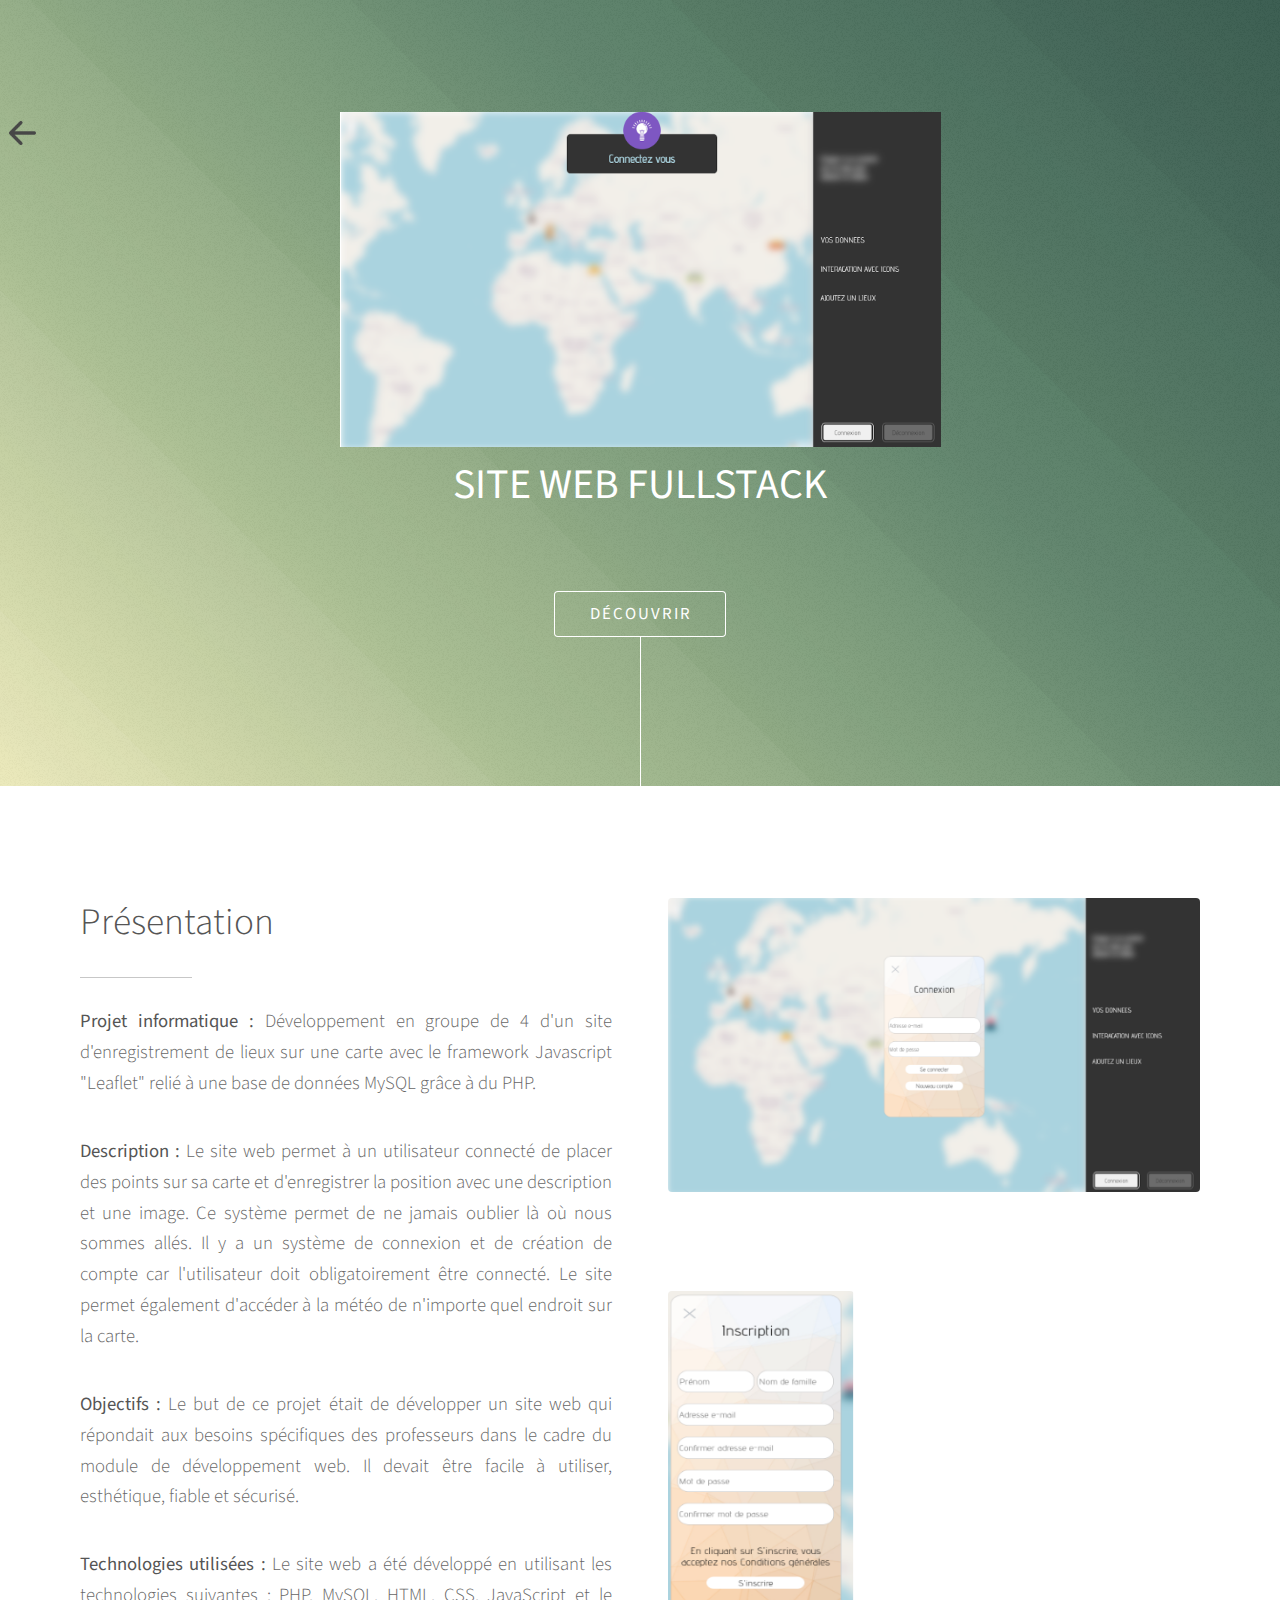
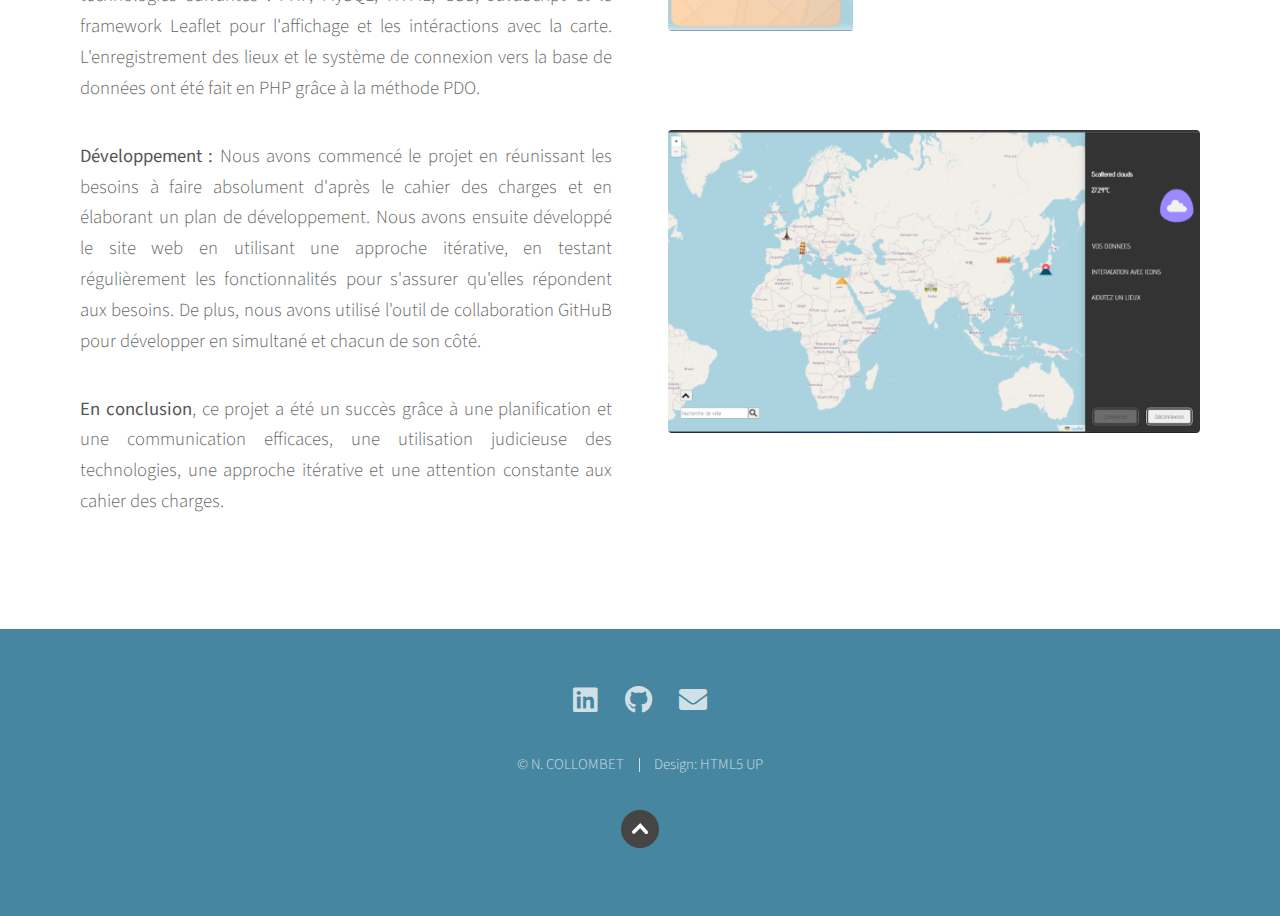
==== projet1.html @ 0567d228 "Add files via upload" ====
<!DOCTYPE HTML>
<html>
	<head>
		<title>SITE WEB FULLSTACK</title>
		<meta charset="utf-8" />
		<meta name="viewport" content="width=device-width, initial-scale=1, user-scalable=no" />
		<link rel="stylesheet" href="assets/css/main.css" />
		<noscript><link rel="stylesheet" href="assets/css/noscript.css" /></noscript>
		<link rel="shortcut icon" href="/images/pp.png" type="image/x-icon">
	</head>
	<body class="is-preload">

		<!-- Header -->
			<section id="header">
				<div class="inner">
                    <span id="retour"><a href="index.html#three"><img src="/images/arrow.png" id ="retourimg"></a></span>
					<img src="/images/projet1.png" class="" alt="">
					<h1><strong>SITE WEB FULLSTACK</strong><br /></h1>
					<br />
					<ul class="actions special">
						<li><a href="#one" class="button scrolly">Découvrir</a></li>
					</ul>	
				</div>
			</section>



                <section id="one" class="main style1">
                    <div class="container">
                        <div class="row gtr-150">
                            <div class="col-6 col-12-medium">
                                <header class="major">
                                    <h2>Présentation</h2>
                                </header>
                                <p style="text-align: justify;"><b>Projet informatique :</b> Développement en groupe de 4 d'un site d'enregistrement de lieux sur une carte avec le framework Javascript "Leaflet" relié à une base de données MySQL grâce à du PHP.</p>
                                <p style="text-align: justify;"><b>Description :</b> Le site web permet à un utilisateur connecté de placer des points sur sa carte et d'enregistrer la position avec une description et une image. Ce système permet de ne jamais oublier là où nous sommes allés. Il y a un système de connexion et de création de compte car l'utilisateur doit obligatoirement être connecté. Le site permet également d'accéder à la météo de n'importe quel endroit sur la carte.</p>
                                <p style="text-align: justify;"><b>Objectifs :</b> Le but de ce projet était de développer un site web qui répondait aux besoins spécifiques des professeurs dans le cadre du module de développement web. Il devait être facile à utiliser, esthétique, fiable et sécurisé.</p>
                                <p style="text-align: justify;"><b>Technologies utilisées :</b> Le site web a été développé en utilisant les technologies suivantes : PHP, MySQL, HTML, CSS, JavaScript et le framework Leaflet pour l'affichage et les intéractions avec la carte. L'enregistrement des lieux et le système de connexion vers la base de données ont été fait en PHP grâce à la méthode PDO.</p>
                                <p style="text-align: justify;"><b>Développement :</b> Nous avons commencé le projet en réunissant les besoins à faire absolument d'après le cahier des charges et en élaborant un plan de développement. Nous avons ensuite développé le site web en utilisant une approche itérative, en testant régulièrement les fonctionnalités pour s'assurer qu'elles répondent aux besoins. De plus, nous avons utilisé l'outil de collaboration GitHuB pour développer en simultané et chacun de son côté.</p>
                                <p style="text-align: justify;"><b>En conclusion</b>, ce projet a été un succès grâce à une planification et une communication efficaces, une utilisation judicieuse des technologies, une approche itérative et une attention constante aux cahier des charges.</p>
                            </div>
                            <div class="col-6 col-12-medium imp-medium">
                                <span class="image fit"><img src="images/projet1_connexion.png" alt=""/></span><br><br>
                                <span class="image fit"><img src="images/projet1_insci.png" style="width: 35%; height: 35%;" alt=""/></span><br><br>
                                <span class="image fit"><img src="images/projet1_map.png" alt=""/></span>
                            </div>
                        </div>
                    </div>
                </section>




		<!-- Footer -->
        <section id="footer">
            <ul class="icons">
                <li><a href="https://www.linkedin.com/in/nathan-collombet-932557251/" target="_blank" class="icon brands alt fa-linkedin"><span class="label">LinkedIn</span></a></li>
                <li><a href="https://github.com/nate11010" target="_blank" class="icon brands alt fa-github"><span class="label">GitHub</span></a></li>
                <li><a href="mailto:nathan.collombet1@etu.u-paris.fr" target="_blank" class="icon solid alt fa-envelope"><span class="label">Email</span></a></li>
            </ul>
            <ul class="copyright">
                <li>&copy; N. COLLOMBET</li><li>Design: <a href="http://html5up.net">HTML5 UP</a></li>
            </ul>
            <ul class="copyright">
                <li><a href="#top"><img src="images/to_top.png"/></a></li>
            </ul>
        </section>

    <!-- Scripts -->
        <script src="assets/js/jquery.min.js"></script>
        <script src="assets/js/jquery.scrolly.min.js"></script>
        <script src="assets/js/browser.min.js"></script>
        <script src="assets/js/breakpoints.min.js"></script>
        <script src="assets/js/util.js"></script>
        <script src="assets/js/main.js"></script>

</body>
</html>
---- assets/css/main.css ----
@import url("fontawesome-all.min.css");
@import url("https://fonts.googleapis.com/css?family=Source+Sans+Pro:300,300italic,400,400italic");

/*
	Photon by HTML5 UP
	html5up.net | @ajlkn
	Free for personal and commercial use under the CCA 3.0 license (html5up.net/license)
*/

/* Works on Firefox */
* {
	scrollbar-width:thin;
	scrollbar-color: rgb(56, 56, 66) rgb(161, 161, 161);
  }
  
  /* Works on Chrome, Edge, and Safari */
  *::-webkit-scrollbar {
	width: 10px;
  }
  
  *::-webkit-scrollbar-track {
	background: rgb(161, 161, 161);
  }
  
  *::-webkit-scrollbar-thumb {
	background-color: rgb(92, 92, 100);
	border-radius: 20px;
	border: 3px solid rgb(161, 161, 161);
  }

	.pp:hover{
		-ms-transform: scale(1.1); /* IE 9 */
		-webkit-transform: scale(1.1); /* Safari 3-8 */
		transform: scale(1.1);
		transition: transform 0.3s;
		}

	.projet:hover{
		-ms-transform: scale(1.1); /* IE 9 */
		-webkit-transform: scale(1.1); /* Safari 3-8 */
		transform: scale(1.1);
		transition: transform .3s;
	}

	#retour {
		position: absolute;
		top: 0.5em;
		left: 0.5em;
	  }
	  
	  #retourimg {
		float: left;
		width: 4%;
	  }

html, body, div, span, applet, object,
iframe, h1, h2, h3, h4, h5, h6, p, blockquote,
pre, a, abbr, acronym, address, big, cite,
code, del, dfn, em, img, ins, kbd, q, s, samp,
small, strike, strong, sub, sup, tt, var, b,
u, i, center, dl, dt, dd, ol, ul, li, fieldset,
form, label, legend, table, caption, tbody,
tfoot, thead, tr, th, td, article, aside,
canvas, details, embed, figure, figcaption,
footer, header, hgroup, menu, nav, output, ruby,
section, summary, time, mark, audio, video {
	margin: 0;
	padding: 0;
	border: 0;
	font-size: 100%;
	font: inherit;
	vertical-align: baseline;}

article, aside, details, figcaption, figure,
footer, header, hgroup, menu, nav, section {
	display: block;}

body {
	line-height: 1;
}

ol, ul {
	list-style: none;
}

blockquote, q {
	quotes: none;
}

	blockquote:before, blockquote:after, q:before, q:after {
		content: '';
		content: none;
	}

table {
	border-collapse: collapse;
	border-spacing: 0;
}

body {
	-webkit-text-size-adjust: none;
}

mark {
	background-color: transparent;
	color: inherit;
}

input::-moz-focus-inner {
	border: 0;
	padding: 0;
}

input, select, textarea {
	-moz-appearance: none;
	-webkit-appearance: none;
	-ms-appearance: none;
	appearance: none;
}

/* Basic */

	html {
		box-sizing: border-box;
	}

	*, *:before, *:after {
		box-sizing: inherit;
	}

	body {
		background: #fff;
	}

		body.is-preload *, body.is-preload *:before, body.is-preload *:after {
			-moz-animation: none !important;
			-webkit-animation: none !important;
			-ms-animation: none !important;
			animation: none !important;
			-moz-transition: none !important;
			-webkit-transition: none !important;
			-ms-transition: none !important;
			transition: none !important;
		}

	body, input, select, textarea {
		color: #666;
		font-family: "Source Sans Pro", Helvetica, sans-serif;
		font-size: 16pt;
		font-weight: 300;
		line-height: 1.65em;
	}

	a {
		-moz-transition: color 0.2s ease-in-out, border-color 0.2s ease-in-out;
		-webkit-transition: color 0.2s ease-in-out, border-color 0.2s ease-in-out;
		-ms-transition: color 0.2s ease-in-out, border-color 0.2s ease-in-out;
		transition: color 0.2s ease-in-out, border-color 0.2s ease-in-out;
		color: inherit;
		text-decoration: none;
	}

		a:hover {
			border-bottom-color: transparent !important;
			color: #d9d7a7;
		}

	strong, b {
		color: #555;
		font-weight: 400;
	}

	em, i {
		font-style: italic;
	}

	p {
		margin: 0 0 2em 0;
	}

	h1, h2, h3, h4, h5, h6 {
		color: #555;
		line-height: 1em;
		margin: 0 0 1em 0;
	}

		h1 a, h2 a, h3 a, h4 a, h5 a, h6 a {
			color: inherit;
			text-decoration: none;
		}

	h1 {
		font-size: 2.25em;
		line-height: 1.35em;
	}

	h2 {
		font-size: 2em;
		line-height: 1.35em;
	}

	h3 {
		font-size: 1.35em;
		line-height: 1.5em;
	}

	h4 {
		font-size: 1.25em;
		line-height: 1.5em;
	}

	h5 {
		font-size: 0.9em;
		line-height: 1.5em;
	}

	h6 {
		font-size: 0.7em;
		line-height: 1.5em;
	}

	sub {
		font-size: 0.8em;
		position: relative;
		top: 0.5em;
	}

	sup {
		font-size: 0.8em;
		position: relative;
		top: -0.5em;
	}

	hr {
		border: 0;
		border-bottom: solid 1px rgba(144, 144, 144, 0.5);
		margin: 2em 0;
	}

		hr.major {
			margin: 3em 0;
		}

	blockquote {
		border-left: solid 4px rgba(144, 144, 144, 0.5);
		font-style: italic;
		margin: 0 0 2em 0;
		padding: 0.5em 0 0.5em 2em;
	}

	code {
		background: rgba(144, 144, 144, 0.075);
		border-radius: 4px;
		border: solid 1px rgba(144, 144, 144, 0.5);
		font-family: "Courier New", monospace;
		font-size: 0.9em;
		margin: 0 0.25em;
		padding: 0.25em 0.65em;
	}

	pre {
		-webkit-overflow-scrolling: touch;
		font-family: "Courier New", monospace;
		font-size: 0.9em;
		margin: 0 0 2em 0;
	}

		pre code {
			display: block;
			line-height: 1.75em;
			padding: 1em 1.5em;
			overflow-x: auto;
		}

	.align-left {
		text-align: left;
	}

	.align-center {
		text-align: center;
	}

	.align-right {
		text-align: right;
	}

/* Container */

	.container {
		margin: 0 auto;
		max-width: calc(100% - 4em);
		width: 60em;
	}

		.container.xsmall {
			width: 15em;
		}

		.container.small {
			width: 30em;
		}

		.container.medium {
			width: 45em;
		}

		.container.large {
			width: 75em;
		}

		.container.xlarge {
			width: 90em;
		}

		.container.max {
			width: 100%;
		}

		@media screen and (max-width: 980px) {

			.container {
				max-width: 100% !important;
				width: 100% !important;
			}

		}

		@media screen and (max-width: 480px) {

			.container {
				max-width: calc(100% - 3em);
			}

		}

/* Row */

	.row {
		display: flex;
		flex-wrap: wrap;
		box-sizing: border-box;
		align-items: stretch;
	}

		.row > * {
			box-sizing: border-box;
		}

		.row.gtr-uniform > * > :last-child {
			margin-bottom: 0;
		}

		.row.aln-left {
			justify-content: flex-start;
		}

		.row.aln-center {
			justify-content: center;
		}

		.row.aln-right {
			justify-content: flex-end;
		}

		.row.aln-top {
			align-items: flex-start;
		}

		.row.aln-middle {
			align-items: center;
		}

		.row.aln-bottom {
			align-items: flex-end;
		}

		.row > .imp {
			order: -1;
		}

		.row > .col-1 {
			width: 8.33333%;
		}

		.row > .off-1 {
			margin-left: 8.33333%;
		}

		.row > .col-2 {
			width: 16.66667%;
		}

		.row > .off-2 {
			margin-left: 16.66667%;
		}

		.row > .col-3 {
			width: 25%;
		}

		.row > .off-3 {
			margin-left: 25%;
		}

		.row > .col-4 {
			width: 33.33333%;
		}

		.row > .off-4 {
			margin-left: 33.33333%;
		}

		.row > .col-5 {
			width: 41.66667%;
		}

		.row > .off-5 {
			margin-left: 41.66667%;
		}

		.row > .col-6 {
			width: 50%;
		}

		.row > .off-6 {
			margin-left: 50%;
		}

		.row > .col-7 {
			width: 58.33333%;
		}

		.row > .off-7 {
			margin-left: 58.33333%;
		}

		.row > .col-8 {
			width: 66.66667%;
		}

		.row > .off-8 {
			margin-left: 66.66667%;
		}

		.row > .col-9 {
			width: 75%;
		}

		.row > .off-9 {
			margin-left: 75%;
		}

		.row > .col-10 {
			width: 83.33333%;
		}

		.row > .off-10 {
			margin-left: 83.33333%;
		}

		.row > .col-11 {
			width: 91.66667%;
		}

		.row > .off-11 {
			margin-left: 91.66667%;
		}

		.row > .col-12 {
			width: 100%;
		}

		.row > .off-12 {
			margin-left: 100%;
		}

		.row.gtr-0 {
			margin-top: 0;
			margin-left: 0em;
		}

			.row.gtr-0 > * {
				padding: 0 0 0 0em;
			}

			.row.gtr-0.gtr-uniform {
				margin-top: 0em;
			}

				.row.gtr-0.gtr-uniform > * {
					padding-top: 0em;
				}

		.row.gtr-25 {
			margin-top: 0;
			margin-left: -0.5em;
		}

			.row.gtr-25 > * {
				padding: 0 0 0 0.5em;
			}

			.row.gtr-25.gtr-uniform {
				margin-top: -0.5em;
			}

				.row.gtr-25.gtr-uniform > * {
					padding-top: 0.5em;
				}

		.row.gtr-50 {
			margin-top: 0;
			margin-left: -1em;
		}

			.row.gtr-50 > * {
				padding: 0 0 0 1em;
			}

			.row.gtr-50.gtr-uniform {
				margin-top: -1em;
			}

				.row.gtr-50.gtr-uniform > * {
					padding-top: 1em;
				}

		.row {
			margin-top: 0;
			margin-left: -2em;
		}

			.row > * {
				padding: 0 0 0 2em;
			}

			.row.gtr-uniform {
				margin-top: -2em;
			}

				.row.gtr-uniform > * {
					padding-top: 2em;
				}

		.row.gtr-150 {
			margin-top: 0;
			margin-left: -3em;
		}

			.row.gtr-150 > * {
				padding: 0 0 0 3em;
			}

			.row.gtr-150.gtr-uniform {
				margin-top: -3em;
			}

				.row.gtr-150.gtr-uniform > * {
					padding-top: 3em;
				}

		.row.gtr-200 {
			margin-top: 0;
			margin-left: -4em;
		}

			.row.gtr-200 > * {
				padding: 0 0 0 4em;
			}

			.row.gtr-200.gtr-uniform {
				margin-top: -4em;
			}

				.row.gtr-200.gtr-uniform > * {
					padding-top: 4em;
				}

		@media screen and (max-width: 1680px) {

			.row {
				display: flex;
				flex-wrap: wrap;
				box-sizing: border-box;
				align-items: stretch;
			}

				.row > * {
					box-sizing: border-box;
				}

				.row.gtr-uniform > * > :last-child {
					margin-bottom: 0;
				}

				.row.aln-left {
					justify-content: flex-start;
				}

				.row.aln-center {
					justify-content: center;
				}

				.row.aln-right {
					justify-content: flex-end;
				}

				.row.aln-top {
					align-items: flex-start;
				}

				.row.aln-middle {
					align-items: center;
				}

				.row.aln-bottom {
					align-items: flex-end;
				}

				.row > .imp-xlarge {
					order: -1;
				}

				.row > .col-1-xlarge {
					width: 8.33333%;
				}

				.row > .off-1-xlarge {
					margin-left: 8.33333%;
				}

				.row > .col-2-xlarge {
					width: 16.66667%;
				}

				.row > .off-2-xlarge {
					margin-left: 16.66667%;
				}

				.row > .col-3-xlarge {
					width: 25%;
				}

				.row > .off-3-xlarge {
					margin-left: 25%;
				}

				.row > .col-4-xlarge {
					width: 33.33333%;
				}

				.row > .off-4-xlarge {
					margin-left: 33.33333%;
				}

				.row > .col-5-xlarge {
					width: 41.66667%;
				}

				.row > .off-5-xlarge {
					margin-left: 41.66667%;
				}

				.row > .col-6-xlarge {
					width: 50%;
				}

				.row > .off-6-xlarge {
					margin-left: 50%;
				}

				.row > .col-7-xlarge {
					width: 58.33333%;
				}

				.row > .off-7-xlarge {
					margin-left: 58.33333%;
				}

				.row > .col-8-xlarge {
					width: 66.66667%;
				}

				.row > .off-8-xlarge {
					margin-left: 66.66667%;
				}

				.row > .col-9-xlarge {
					width: 75%;
				}

				.row > .off-9-xlarge {
					margin-left: 75%;
				}

				.row > .col-10-xlarge {
					width: 83.33333%;
				}

				.row > .off-10-xlarge {
					margin-left: 83.33333%;
				}

				.row > .col-11-xlarge {
					width: 91.66667%;
				}

				.row > .off-11-xlarge {
					margin-left: 91.66667%;
				}

				.row > .col-12-xlarge {
					width: 100%;
				}

				.row > .off-12-xlarge {
					margin-left: 100%;
				}

				.row.gtr-0 {
					margin-top: 0;
					margin-left: 0em;
				}

					.row.gtr-0 > * {
						padding: 0 0 0 0em;
					}

					.row.gtr-0.gtr-uniform {
						margin-top: 0em;
					}

						.row.gtr-0.gtr-uniform > * {
							padding-top: 0em;
						}

				.row.gtr-25 {
					margin-top: 0;
					margin-left: -0.5em;
				}

					.row.gtr-25 > * {
						padding: 0 0 0 0.5em;
					}

					.row.gtr-25.gtr-uniform {
						margin-top: -0.5em;
					}

						.row.gtr-25.gtr-uniform > * {
							padding-top: 0.5em;
						}

				.row.gtr-50 {
					margin-top: 0;
					margin-left: -1em;
				}

					.row.gtr-50 > * {
						padding: 0 0 0 1em;
					}

					.row.gtr-50.gtr-uniform {
						margin-top: -1em;
					}

						.row.gtr-50.gtr-uniform > * {
							padding-top: 1em;
						}

				.row {
					margin-top: 0;
					margin-left: -2em;
				}

					.row > * {
						padding: 0 0 0 2em;
					}

					.row.gtr-uniform {
						margin-top: -2em;
					}

						.row.gtr-uniform > * {
							padding-top: 2em;
						}

				.row.gtr-150 {
					margin-top: 0;
					margin-left: -3em;
				}

					.row.gtr-150 > * {
						padding: 0 0 0 3em;
					}

					.row.gtr-150.gtr-uniform {
						margin-top: -3em;
					}

						.row.gtr-150.gtr-uniform > * {
							padding-top: 3em;
						}

				.row.gtr-200 {
					margin-top: 0;
					margin-left: -4em;
				}

					.row.gtr-200 > * {
						padding: 0 0 0 4em;
					}

					.row.gtr-200.gtr-uniform {
						margin-top: -4em;
					}

						.row.gtr-200.gtr-uniform > * {
							padding-top: 4em;
						}

		}

		@media screen and (max-width: 1140px) {

			.row {
				display: flex;
				flex-wrap: wrap;
				box-sizing: border-box;
				align-items: stretch;
			}

				.row > * {
					box-sizing: border-box;
				}

				.row.gtr-uniform > * > :last-child {
					margin-bottom: 0;
				}

				.row.aln-left {
					justify-content: flex-start;
				}

				.row.aln-center {
					justify-content: center;
				}

				.row.aln-right {
					justify-content: flex-end;
				}

				.row.aln-top {
					align-items: flex-start;
				}

				.row.aln-middle {
					align-items: center;
				}

				.row.aln-bottom {
					align-items: flex-end;
				}

				.row > .imp-large {
					order: -1;
				}

				.row > .col-1-large {
					width: 8.33333%;
				}

				.row > .off-1-large {
					margin-left: 8.33333%;
				}

				.row > .col-2-large {
					width: 16.66667%;
				}

				.row > .off-2-large {
					margin-left: 16.66667%;
				}

				.row > .col-3-large {
					width: 25%;
				}

				.row > .off-3-large {
					margin-left: 25%;
				}

				.row > .col-4-large {
					width: 33.33333%;
				}

				.row > .off-4-large {
					margin-left: 33.33333%;
				}

				.row > .col-5-large {
					width: 41.66667%;
				}

				.row > .off-5-large {
					margin-left: 41.66667%;
				}

				.row > .col-6-large {
					width: 50%;
				}

				.row > .off-6-large {
					margin-left: 50%;
				}

				.row > .col-7-large {
					width: 58.33333%;
				}

				.row > .off-7-large {
					margin-left: 58.33333%;
				}

				.row > .col-8-large {
					width: 66.66667%;
				}

				.row > .off-8-large {
					margin-left: 66.66667%;
				}

				.row > .col-9-large {
					width: 75%;
				}

				.row > .off-9-large {
					margin-left: 75%;
				}

				.row > .col-10-large {
					width: 83.33333%;
				}

				.row > .off-10-large {
					margin-left: 83.33333%;
				}

				.row > .col-11-large {
					width: 91.66667%;
				}

				.row > .off-11-large {
					margin-left: 91.66667%;
				}

				.row > .col-12-large {
					width: 100%;
				}

				.row > .off-12-large {
					margin-left: 100%;
				}

				.row.gtr-0 {
					margin-top: 0;
					margin-left: 0em;
				}

					.row.gtr-0 > * {
						padding: 0 0 0 0em;
					}

					.row.gtr-0.gtr-uniform {
						margin-top: 0em;
					}

						.row.gtr-0.gtr-uniform > * {
							padding-top: 0em;
						}

				.row.gtr-25 {
					margin-top: 0;
					margin-left: -0.5em;
				}

					.row.gtr-25 > * {
						padding: 0 0 0 0.5em;
					}

					.row.gtr-25.gtr-uniform {
						margin-top: -0.5em;
					}

						.row.gtr-25.gtr-uniform > * {
							padding-top: 0.5em;
						}

				.row.gtr-50 {
					margin-top: 0;
					margin-left: -1em;
				}

					.row.gtr-50 > * {
						padding: 0 0 0 1em;
					}

					.row.gtr-50.gtr-uniform {
						margin-top: -1em;
					}

						.row.gtr-50.gtr-uniform > * {
							padding-top: 1em;
						}

				.row {
					margin-top: 0;
					margin-left: -2em;
				}

					.row > * {
						padding: 0 0 0 2em;
					}

					.row.gtr-uniform {
						margin-top: -2em;
					}

						.row.gtr-uniform > * {
							padding-top: 2em;
						}

				.row.gtr-150 {
					margin-top: 0;
					margin-left: -3em;
				}

					.row.gtr-150 > * {
						padding: 0 0 0 3em;
					}

					.row.gtr-150.gtr-uniform {
						margin-top: -3em;
					}

						.row.gtr-150.gtr-uniform > * {
							padding-top: 3em;
						}

				.row.gtr-200 {
					margin-top: 0;
					margin-left: -4em;
				}

					.row.gtr-200 > * {
						padding: 0 0 0 4em;
					}

					.row.gtr-200.gtr-uniform {
						margin-top: -4em;
					}

						.row.gtr-200.gtr-uniform > * {
							padding-top: 4em;
						}

		}

		@media screen and (max-width: 980px) {

			.row {
				display: flex;
				flex-wrap: wrap;
				box-sizing: border-box;
				align-items: stretch;
			}

				.row > * {
					box-sizing: border-box;
				}

				.row.gtr-uniform > * > :last-child {
					margin-bottom: 0;
				}

				.row.aln-left {
					justify-content: flex-start;
				}

				.row.aln-center {
					justify-content: center;
				}

				.row.aln-right {
					justify-content: flex-end;
				}

				.row.aln-top {
					align-items: flex-start;
				}

				.row.aln-middle {
					align-items: center;
				}

				.row.aln-bottom {
					align-items: flex-end;
				}

				.row > .imp-medium {
					order: -1;
				}

				.row > .col-1-medium {
					width: 8.33333%;
				}

				.row > .off-1-medium {
					margin-left: 8.33333%;
				}

				.row > .col-2-medium {
					width: 16.66667%;
				}

				.row > .off-2-medium {
					margin-left: 16.66667%;
				}

				.row > .col-3-medium {
					width: 25%;
				}

				.row > .off-3-medium {
					margin-left: 25%;
				}

				.row > .col-4-medium {
					width: 33.33333%;
				}

				.row > .off-4-medium {
					margin-left: 33.33333%;
				}

				.row > .col-5-medium {
					width: 41.66667%;
				}

				.row > .off-5-medium {
					margin-left: 41.66667%;
				}

				.row > .col-6-medium {
					width: 50%;
				}

				.row > .off-6-medium {
					margin-left: 50%;
				}

				.row > .col-7-medium {
					width: 58.33333%;
				}

				.row > .off-7-medium {
					margin-left: 58.33333%;
				}

				.row > .col-8-medium {
					width: 66.66667%;
				}

				.row > .off-8-medium {
					margin-left: 66.66667%;
				}

				.row > .col-9-medium {
					width: 75%;
				}

				.row > .off-9-medium {
					margin-left: 75%;
				}

				.row > .col-10-medium {
					width: 83.33333%;
				}

				.row > .off-10-medium {
					margin-left: 83.33333%;
				}

				.row > .col-11-medium {
					width: 91.66667%;
				}

				.row > .off-11-medium {
					margin-left: 91.66667%;
				}

				.row > .col-12-medium {
					width: 100%;
				}

				.row > .off-12-medium {
					margin-left: 100%;
				}

				.row.gtr-0 {
					margin-top: 0;
					margin-left: 0em;
				}

					.row.gtr-0 > * {
						padding: 0 0 0 0em;
					}

					.row.gtr-0.gtr-uniform {
						margin-top: 0em;
					}

						.row.gtr-0.gtr-uniform > * {
							padding-top: 0em;
						}

				.row.gtr-25 {
					margin-top: 0;
					margin-left: -0.5em;
				}

					.row.gtr-25 > * {
						padding: 0 0 0 0.5em;
					}

					.row.gtr-25.gtr-uniform {
						margin-top: -0.5em;
					}

						.row.gtr-25.gtr-uniform > * {
							padding-top: 0.5em;
						}

				.row.gtr-50 {
					margin-top: 0;
					margin-left: -1em;
				}

					.row.gtr-50 > * {
						padding: 0 0 0 1em;
					}

					.row.gtr-50.gtr-uniform {
						margin-top: -1em;
					}

						.row.gtr-50.gtr-uniform > * {
							padding-top: 1em;
						}

				.row {
					margin-top: 0;
					margin-left: -2em;
				}

					.row > * {
						padding: 0 0 0 2em;
					}

					.row.gtr-uniform {
						margin-top: -2em;
					}

						.row.gtr-uniform > * {
							padding-top: 2em;
						}

				.row.gtr-150 {
					margin-top: 0;
					margin-left: -3em;
				}

					.row.gtr-150 > * {
						padding: 0 0 0 3em;
					}

					.row.gtr-150.gtr-uniform {
						margin-top: -3em;
					}

						.row.gtr-150.gtr-uniform > * {
							padding-top: 3em;
						}

				.row.gtr-200 {
					margin-top: 0;
					margin-left: -4em;
				}

					.row.gtr-200 > * {
						padding: 0 0 0 4em;
					}

					.row.gtr-200.gtr-uniform {
						margin-top: -4em;
					}

						.row.gtr-200.gtr-uniform > * {
							padding-top: 4em;
						}

		}

		@media screen and (max-width: 736px) {

			.row {
				display: flex;
				flex-wrap: wrap;
				box-sizing: border-box;
				align-items: stretch;
			}

				.row > * {
					box-sizing: border-box;
				}

				.row.gtr-uniform > * > :last-child {
					margin-bottom: 0;
				}

				.row.aln-left {
					justify-content: flex-start;
				}

				.row.aln-center {
					justify-content: center;
				}

				.row.aln-right {
					justify-content: flex-end;
				}

				.row.aln-top {
					align-items: flex-start;
				}

				.row.aln-middle {
					align-items: center;
				}

				.row.aln-bottom {
					align-items: flex-end;
				}

				.row > .imp-small {
					order: -1;
				}

				.row > .col-1-small {
					width: 8.33333%;
				}

				.row > .off-1-small {
					margin-left: 8.33333%;
				}

				.row > .col-2-small {
					width: 16.66667%;
				}

				.row > .off-2-small {
					margin-left: 16.66667%;
				}

				.row > .col-3-small {
					width: 25%;
				}

				.row > .off-3-small {
					margin-left: 25%;
				}

				.row > .col-4-small {
					width: 33.33333%;
				}

				.row > .off-4-small {
					margin-left: 33.33333%;
				}

				.row > .col-5-small {
					width: 41.66667%;
				}

				.row > .off-5-small {
					margin-left: 41.66667%;
				}

				.row > .col-6-small {
					width: 50%;
				}

				.row > .off-6-small {
					margin-left: 50%;
				}

				.row > .col-7-small {
					width: 58.33333%;
				}

				.row > .off-7-small {
					margin-left: 58.33333%;
				}

				.row > .col-8-small {
					width: 66.66667%;
				}

				.row > .off-8-small {
					margin-left: 66.66667%;
				}

				.row > .col-9-small {
					width: 75%;
				}

				.row > .off-9-small {
					margin-left: 75%;
				}

				.row > .col-10-small {
					width: 83.33333%;
				}

				.row > .off-10-small {
					margin-left: 83.33333%;
				}

				.row > .col-11-small {
					width: 91.66667%;
				}

				.row > .off-11-small {
					margin-left: 91.66667%;
				}

				.row > .col-12-small {
					width: 100%;
				}

				.row > .off-12-small {
					margin-left: 100%;
				}

				.row.gtr-0 {
					margin-top: 0;
					margin-left: 0em;
				}

					.row.gtr-0 > * {
						padding: 0 0 0 0em;
					}

					.row.gtr-0.gtr-uniform {
						margin-top: 0em;
					}

						.row.gtr-0.gtr-uniform > * {
							padding-top: 0em;
						}

				.row.gtr-25 {
					margin-top: 0;
					margin-left: -0.5em;
				}

					.row.gtr-25 > * {
						padding: 0 0 0 0.5em;
					}

					.row.gtr-25.gtr-uniform {
						margin-top: -0.5em;
					}

						.row.gtr-25.gtr-uniform > * {
							padding-top: 0.5em;
						}

				.row.gtr-50 {
					margin-top: 0;
					margin-left: -1em;
				}

					.row.gtr-50 > * {
						padding: 0 0 0 1em;
					}

					.row.gtr-50.gtr-uniform {
						margin-top: -1em;
					}

						.row.gtr-50.gtr-uniform > * {
							padding-top: 1em;
						}

				.row {
					margin-top: 0;
					margin-left: -2em;
				}

					.row > * {
						padding: 0 0 0 2em;
					}

					.row.gtr-uniform {
						margin-top: -2em;
					}

						.row.gtr-uniform > * {
							padding-top: 2em;
						}

				.row.gtr-150 {
					margin-top: 0;
					margin-left: -3em;
				}

					.row.gtr-150 > * {
						padding: 0 0 0 3em;
					}

					.row.gtr-150.gtr-uniform {
						margin-top: -3em;
					}

						.row.gtr-150.gtr-uniform > * {
							padding-top: 3em;
						}

				.row.gtr-200 {
					margin-top: 0;
					margin-left: -4em;
				}

					.row.gtr-200 > * {
						padding: 0 0 0 4em;
					}

					.row.gtr-200.gtr-uniform {
						margin-top: -4em;
					}

						.row.gtr-200.gtr-uniform > * {
							padding-top: 4em;
						}

		}

		@media screen and (max-width: 480px) {

			.row {
				display: flex;
				flex-wrap: wrap;
				box-sizing: border-box;
				align-items: stretch;
			}

				.row > * {
					box-sizing: border-box;
				}

				.row.gtr-uniform > * > :last-child {
					margin-bottom: 0;
				}

				.row.aln-left {
					justify-content: flex-start;
				}

				.row.aln-center {
					justify-content: center;
				}

				.row.aln-right {
					justify-content: flex-end;
				}

				.row.aln-top {
					align-items: flex-start;
				}

				.row.aln-middle {
					align-items: center;
				}

				.row.aln-bottom {
					align-items: flex-end;
				}

				.row > .imp-xsmall {
					order: -1;
				}

				.row > .col-1-xsmall {
					width: 8.33333%;
				}

				.row > .off-1-xsmall {
					margin-left: 8.33333%;
				}

				.row > .col-2-xsmall {
					width: 16.66667%;
				}

				.row > .off-2-xsmall {
					margin-left: 16.66667%;
				}

				.row > .col-3-xsmall {
					width: 25%;
				}

				.row > .off-3-xsmall {
					margin-left: 25%;
				}

				.row > .col-4-xsmall {
					width: 33.33333%;
				}

				.row > .off-4-xsmall {
					margin-left: 33.33333%;
				}

				.row > .col-5-xsmall {
					width: 41.66667%;
				}

				.row > .off-5-xsmall {
					margin-left: 41.66667%;
				}

				.row > .col-6-xsmall {
					width: 50%;
				}

				.row > .off-6-xsmall {
					margin-left: 50%;
				}

				.row > .col-7-xsmall {
					width: 58.33333%;
				}

				.row > .off-7-xsmall {
					margin-left: 58.33333%;
				}

				.row > .col-8-xsmall {
					width: 66.66667%;
				}

				.row > .off-8-xsmall {
					margin-left: 66.66667%;
				}

				.row > .col-9-xsmall {
					width: 75%;
				}

				.row > .off-9-xsmall {
					margin-left: 75%;
				}

				.row > .col-10-xsmall {
					width: 83.33333%;
				}

				.row > .off-10-xsmall {
					margin-left: 83.33333%;
				}

				.row > .col-11-xsmall {
					width: 91.66667%;
				}

				.row > .off-11-xsmall {
					margin-left: 91.66667%;
				}

				.row > .col-12-xsmall {
					width: 100%;
				}

				.row > .off-12-xsmall {
					margin-left: 100%;
				}

				.row.gtr-0 {
					margin-top: 0;
					margin-left: 0em;
				}

					.row.gtr-0 > * {
						padding: 0 0 0 0em;
					}

					.row.gtr-0.gtr-uniform {
						margin-top: 0em;
					}

						.row.gtr-0.gtr-uniform > * {
							padding-top: 0em;
						}

				.row.gtr-25 {
					margin-top: 0;
					margin-left: -0.5em;
				}

					.row.gtr-25 > * {
						padding: 0 0 0 0.5em;
					}

					.row.gtr-25.gtr-uniform {
						margin-top: -0.5em;
					}

						.row.gtr-25.gtr-uniform > * {
							padding-top: 0.5em;
						}

				.row.gtr-50 {
					margin-top: 0;
					margin-left: -1em;
				}

					.row.gtr-50 > * {
						padding: 0 0 0 1em;
					}

					.row.gtr-50.gtr-uniform {
						margin-top: -1em;
					}

						.row.gtr-50.gtr-uniform > * {
							padding-top: 1em;
						}

				.row {
					margin-top: 0;
					margin-left: -2em;
				}

					.row > * {
						padding: 0 0 0 2em;
					}

					.row.gtr-uniform {
						margin-top: -2em;
					}

						.row.gtr-uniform > * {
							padding-top: 2em;
						}

				.row.gtr-150 {
					margin-top: 0;
					margin-left: -3em;
				}

					.row.gtr-150 > * {
						padding: 0 0 0 3em;
					}

					.row.gtr-150.gtr-uniform {
						margin-top: -3em;
					}

						.row.gtr-150.gtr-uniform > * {
							padding-top: 3em;
						}

				.row.gtr-200 {
					margin-top: 0;
					margin-left: -4em;
				}

					.row.gtr-200 > * {
						padding: 0 0 0 4em;
					}

					.row.gtr-200.gtr-uniform {
						margin-top: -4em;
					}

						.row.gtr-200.gtr-uniform > * {
							padding-top: 4em;
						}

		}

		@media screen and (max-width: 320px) {

			.row {
				display: flex;
				flex-wrap: wrap;
				box-sizing: border-box;
				align-items: stretch;
			}

				.row > * {
					box-sizing: border-box;
				}

				.row.gtr-uniform > * > :last-child {
					margin-bottom: 0;
				}

				.row.aln-left {
					justify-content: flex-start;
				}

				.row.aln-center {
					justify-content: center;
				}

				.row.aln-right {
					justify-content: flex-end;
				}

				.row.aln-top {
					align-items: flex-start;
				}

				.row.aln-middle {
					align-items: center;
				}

				.row.aln-bottom {
					align-items: flex-end;
				}

				.row > .imp-xxsmall {
					order: -1;
				}

				.row > .col-1-xxsmall {
					width: 8.33333%;
				}

				.row > .off-1-xxsmall {
					margin-left: 8.33333%;
				}

				.row > .col-2-xxsmall {
					width: 16.66667%;
				}

				.row > .off-2-xxsmall {
					margin-left: 16.66667%;
				}

				.row > .col-3-xxsmall {
					width: 25%;
				}

				.row > .off-3-xxsmall {
					margin-left: 25%;
				}

				.row > .col-4-xxsmall {
					width: 33.33333%;
				}

				.row > .off-4-xxsmall {
					margin-left: 33.33333%;
				}

				.row > .col-5-xxsmall {
					width: 41.66667%;
				}

				.row > .off-5-xxsmall {
					margin-left: 41.66667%;
				}

				.row > .col-6-xxsmall {
					width: 50%;
				}

				.row > .off-6-xxsmall {
					margin-left: 50%;
				}

				.row > .col-7-xxsmall {
					width: 58.33333%;
				}

				.row > .off-7-xxsmall {
					margin-left: 58.33333%;
				}

				.row > .col-8-xxsmall {
					width: 66.66667%;
				}

				.row > .off-8-xxsmall {
					margin-left: 66.66667%;
				}

				.row > .col-9-xxsmall {
					width: 75%;
				}

				.row > .off-9-xxsmall {
					margin-left: 75%;
				}

				.row > .col-10-xxsmall {
					width: 83.33333%;
				}

				.row > .off-10-xxsmall {
					margin-left: 83.33333%;
				}

				.row > .col-11-xxsmall {
					width: 91.66667%;
				}

				.row > .off-11-xxsmall {
					margin-left: 91.66667%;
				}

				.row > .col-12-xxsmall {
					width: 100%;
				}

				.row > .off-12-xxsmall {
					margin-left: 100%;
				}

				.row.gtr-0 {
					margin-top: 0;
					margin-left: 0em;
				}

					.row.gtr-0 > * {
						padding: 0 0 0 0em;
					}

					.row.gtr-0.gtr-uniform {
						margin-top: 0em;
					}

						.row.gtr-0.gtr-uniform > * {
							padding-top: 0em;
						}

				.row.gtr-25 {
					margin-top: 0;
					margin-left: -0.5em;
				}

					.row.gtr-25 > * {
						padding: 0 0 0 0.5em;
					}

					.row.gtr-25.gtr-uniform {
						margin-top: -0.5em;
					}

						.row.gtr-25.gtr-uniform > * {
							padding-top: 0.5em;
						}

				.row.gtr-50 {
					margin-top: 0;
					margin-left: -1em;
				}

					.row.gtr-50 > * {
						padding: 0 0 0 1em;
					}

					.row.gtr-50.gtr-uniform {
						margin-top: -1em;
					}

						.row.gtr-50.gtr-uniform > * {
							padding-top: 1em;
						}

				.row {
					margin-top: 0;
					margin-left: -2em;
				}

					.row > * {
						padding: 0 0 0 2em;
					}

					.row.gtr-uniform {
						margin-top: -2em;
					}

						.row.gtr-uniform > * {
							padding-top: 2em;
						}

				.row.gtr-150 {
					margin-top: 0;
					margin-left: -3em;
				}

					.row.gtr-150 > * {
						padding: 0 0 0 3em;
					}

					.row.gtr-150.gtr-uniform {
						margin-top: -3em;
					}

						.row.gtr-150.gtr-uniform > * {
							padding-top: 3em;
						}

				.row.gtr-200 {
					margin-top: 0;
					margin-left: -4em;
				}

					.row.gtr-200 > * {
						padding: 0 0 0 4em;
					}

					.row.gtr-200.gtr-uniform {
						margin-top: -4em;
					}

						.row.gtr-200.gtr-uniform > * {
							padding-top: 4em;
						}

		}

/* Section/Article */

	section.special, article.special {
		text-align: center;
	}

	header p {
		color: #999;
		margin: 0 0 1.5em 0;
		position: relative;
	}

	header h2 + p {
		font-size: 1.25em;
		line-height: 1.5em;
		margin-top: -1em;
	}

	header h3 + p {
		font-size: 1.1em;
		line-height: 1.5em;
		margin-top: -0.8em;
	}

	header h4 + p,
	header h5 + p,
	header h6 + p {
		font-size: 0.9em;
		line-height: 1.5em;
		margin-top: -0.6em;
	}

	header.major {
		margin: 0 0 1em 0;
	}

		header.major:after {
			background: rgba(144, 144, 144, 0.5);
			content: '';
			display: inline-block;
			height: 1px;
			margin-top: 1.5em;
			width: 6em;
		}

		header.major h2, header.major h3, header.major h4, header.major h5, header.major h6 {
			margin: 0;
		}

		header.major p {
			margin: 0.7em 0 0 0;
		}

	header.special {
		text-align: center;
	}

/* Form */

	form {
		margin: 0 0 2em 0;
	}

	label {
		color: #555;
		display: block;
		font-size: 0.9em;
		font-weight: 400;
		margin: 0 0 1em 0;
	}

	input[type="text"],
	input[type="password"],
	input[type="email"],
	select,
	textarea {
		-moz-appearance: none;
		-webkit-appearance: none;
		-ms-appearance: none;
		appearance: none;
		background: rgba(144, 144, 144, 0.075);
		border-radius: 4px;
		border: none;
		border: solid 1px rgba(144, 144, 144, 0.5);
		color: inherit;
		display: block;
		outline: 0;
		padding: 0 1em;
		text-decoration: none;
		width: 100%;
	}

		input[type="text"]:invalid,
		input[type="password"]:invalid,
		input[type="email"]:invalid,
		select:invalid,
		textarea:invalid {
			box-shadow: none;
		}

		input[type="text"]:focus,
		input[type="password"]:focus,
		input[type="email"]:focus,
		select:focus,
		textarea:focus {
			border-color: #6bd4c8;
		}

	select {
		background-image: url("data:image/svg+xml;charset=utf8,%3Csvg xmlns='http://www.w3.org/2000/svg' width='40' height='40' preserveAspectRatio='none' viewBox='0 0 40 40'%3E%3Cpath d='M9.4,12.3l10.4,10.4l10.4-10.4c0.2-0.2,0.5-0.4,0.9-0.4c0.3,0,0.6,0.1,0.9,0.4l3.3,3.3c0.2,0.2,0.4,0.5,0.4,0.9 c0,0.4-0.1,0.6-0.4,0.9L20.7,31.9c-0.2,0.2-0.5,0.4-0.9,0.4c-0.3,0-0.6-0.1-0.9-0.4L4.3,17.3c-0.2-0.2-0.4-0.5-0.4-0.9 c0-0.4,0.1-0.6,0.4-0.9l3.3-3.3c0.2-0.2,0.5-0.4,0.9-0.4S9.1,12.1,9.4,12.3z' fill='rgba(144, 144, 144, 0.5)' /%3E%3C/svg%3E");
		background-size: 1.25rem;
		background-repeat: no-repeat;
		background-position: calc(100% - 1rem) center;
		height: 2.75em;
		padding-right: 2.75em;
		text-overflow: ellipsis;
	}

		select option {
			color: #555;
			background: #fff;
		}

		select:focus::-ms-value {
			background-color: transparent;
		}

		select::-ms-expand {
			display: none;
		}

	input[type="text"],
	input[type="password"],
	input[type="email"],
	select {
		height: 2.75em;
	}

	textarea {
		padding: 0.75em 1em;
	}

	input[type="checkbox"],
	input[type="radio"] {
		-moz-appearance: none;
		-webkit-appearance: none;
		-ms-appearance: none;
		appearance: none;
		display: block;
		float: left;
		margin-right: -2em;
		opacity: 0;
		width: 1em;
		z-index: -1;
	}

		input[type="checkbox"] + label,
		input[type="radio"] + label {
			text-decoration: none;
			color: #666;
			cursor: pointer;
			display: inline-block;
			font-size: 1em;
			font-weight: 300;
			padding-left: 2.4em;
			padding-right: 0.75em;
			position: relative;
		}

			input[type="checkbox"] + label:before,
			input[type="radio"] + label:before {
				-moz-osx-font-smoothing: grayscale;
				-webkit-font-smoothing: antialiased;
				display: inline-block;
				font-style: normal;
				font-variant: normal;
				text-rendering: auto;
				line-height: 1;
				text-transform: none !important;
				font-family: 'Font Awesome 5 Free';
				font-weight: 900;
			}

			input[type="checkbox"] + label:before,
			input[type="radio"] + label:before {
				background: rgba(144, 144, 144, 0.075);
				border-radius: 4px;
				border: solid 1px rgba(144, 144, 144, 0.5);
				content: '';
				display: inline-block;
				font-size: 0.8em;
				height: 2.0625em;
				left: 0;
				line-height: 2.0625em;
				position: absolute;
				text-align: center;
				top: 0;
				width: 2.0625em;
			}

		input[type="checkbox"]:checked + label:before,
		input[type="radio"]:checked + label:before {
			background: #666666;
			border-color: #666666;
			color: #ffffff;
			content: '\f00c';
		}

		input[type="checkbox"]:focus + label:before,
		input[type="radio"]:focus + label:before {
			border-color: #6bd4c8;
		}

	input[type="checkbox"] + label:before {
		border-radius: 4px;
	}

	input[type="radio"] + label:before {
		border-radius: 100%;
	}

	::-webkit-input-placeholder {
		color: #999 !important;
		opacity: 1.0;
	}

	:-moz-placeholder {
		color: #999 !important;
		opacity: 1.0;
	}

	::-moz-placeholder {
		color: #999 !important;
		opacity: 1.0;
	}

	:-ms-input-placeholder {
		color: #999 !important;
		opacity: 1.0;
	}

/* Box */

	.box {
		border-radius: 4px;
		border: solid 1px rgba(144, 144, 144, 0.5);
		margin-bottom: 2em;
		padding: 1.5em;
	}

		.box > :last-child,
		.box > :last-child > :last-child,
		.box > :last-child > :last-child > :last-child {
			margin-bottom: 0;
		}

		.box.alt {
			border: 0;
			border-radius: 0;
			padding: 0;
		}

/* Icon */

	.icon {
		text-decoration: none;
		border-bottom: none;
		position: relative;
	}

		.icon:before {
			-moz-osx-font-smoothing: grayscale;
			-webkit-font-smoothing: antialiased;
			display: inline-block;
			font-style: normal;
			font-variant: normal;
			text-rendering: auto;
			line-height: 1;
			text-transform: none !important;
			font-family: 'Font Awesome 5 Free';
			font-weight: 400;
		}

		.icon > .label {
			display: none;
		}

		.icon:before {
			line-height: inherit;
		}

		.icon.solid:before {
			font-weight: 900 !important;
		}

		.icon.brands:before {
			font-family: 'Font Awesome 5 Brands';
		}

		.icon.style1:before {
			color: #c3e895;
		}

		.icon.style2:before {
			color: #8addaa;
		}

		.icon.style3:before {
			color: #6bd4c8;
		}

		.icon.style4:before {
			color: #57aed3;
		}

		.icon.style5:before {
			color: #4a87d3;
		}

		.icon.style6:before {
			color: #6b88e6;
		}

		.icon.major {
			text-decoration: none;
			color: #555;
			cursor: default;
			display: inline-block;
			margin: 0 0 1.5em 0;
		}

			.icon.major:before {
				-moz-osx-font-smoothing: grayscale;
				-webkit-font-smoothing: antialiased;
				display: inline-block;
				font-style: normal;
				font-variant: normal;
				text-rendering: auto;
				line-height: 1;
				text-transform: none !important;
				font-family: 'Font Awesome 5 Free';
				font-weight: 400;
			}

			.icon.major:before {
				font-size: 4em;
				line-height: 1em;
			}

/* Image */

	.image {
		border-radius: 4px;
		border: 0;
		display: inline-block;
		position: relative;
	}

		.image img {
			border-radius: 4px;
			display: block;
		}

		.image.left {
			float: left;
			padding: 0 1.5em 1em 0;
			top: 0.25em;
		}

		.image.right {
			float: right;
			padding: 0 0 1em 1.5em;
			top: 0.25em;
		}

		.image.left, .image.right {
			max-width: 40%;
		}

			.image.left img, .image.right img {
				width: 100%;
			}

		.image.fit {
			display: block;
			margin: 0 0 2em 0;
			width: 100%;
		}

			.image.fit img {
				width: 100%;
			}

/* List */

	ol {
		list-style: decimal;
		margin: 0 0 2em 0;
		padding-left: 1.25em;
	}

		ol li {
			padding-left: 0.25em;
		}

	ul {
		list-style: disc;
		margin: 0 0 2em 0;
		padding-left: 1em;
	}

		ul li {
			padding-left: 0.5em;
		}

		ul.alt {
			list-style: none;
			padding-left: 0;
		}

			ul.alt li {
				border-top: solid 1px rgba(144, 144, 144, 0.5);
				padding: 0.5em 0;
			}

				ul.alt li:first-child {
					border-top: 0;
					padding-top: 0;
				}

	dl {
		margin: 0 0 2em 0;
	}

/* Actions */

	ul.actions {
		display: -moz-flex;
		display: -webkit-flex;
		display: -ms-flex;
		display: flex;
		cursor: default;
		list-style: none;
		margin-left: -1em;
		padding-left: 0;
	}

		ul.actions li {
			padding: 0 0 0 1em;
			vertical-align: middle;
		}

		ul.actions.special {
			-moz-justify-content: center;
			-webkit-justify-content: center;
			-ms-justify-content: center;
			justify-content: center;
			width: 100%;
			margin-left: 0;
		}

			ul.actions.special li:first-child {
				padding-left: 0;
			}

		ul.actions.stacked {
			-moz-flex-direction: column;
			-webkit-flex-direction: column;
			-ms-flex-direction: column;
			flex-direction: column;
			margin-left: 0;
		}

			ul.actions.stacked li {
				padding: 1.3em 0 0 0;
			}

				ul.actions.stacked li:first-child {
					padding-top: 0;
				}

		ul.actions.fit {
			width: calc(100% + 1em);
		}

			ul.actions.fit li {
				-moz-flex-grow: 1;
				-webkit-flex-grow: 1;
				-ms-flex-grow: 1;
				flex-grow: 1;
				-moz-flex-shrink: 1;
				-webkit-flex-shrink: 1;
				-ms-flex-shrink: 1;
				flex-shrink: 1;
				width: 100%;
			}

				ul.actions.fit li > * {
					width: 100%;
				}

			ul.actions.fit.stacked {
				width: 100%;
			}

		@media screen and (max-width: 480px) {

			ul.actions:not(.fixed) {
				-moz-flex-direction: column;
				-webkit-flex-direction: column;
				-ms-flex-direction: column;
				flex-direction: column;
				margin-left: 0;
				width: 100% !important;
			}

				ul.actions:not(.fixed) li {
					-moz-flex-grow: 1;
					-webkit-flex-grow: 1;
					-ms-flex-grow: 1;
					flex-grow: 1;
					-moz-flex-shrink: 1;
					-webkit-flex-shrink: 1;
					-ms-flex-shrink: 1;
					flex-shrink: 1;
					padding: 1em 0 0 0;
					text-align: center;
					width: 100%;
				}

					ul.actions:not(.fixed) li > * {
						width: 100%;
					}

					ul.actions:not(.fixed) li:first-child {
						padding-top: 0;
					}

					ul.actions:not(.fixed) li input[type="submit"],
					ul.actions:not(.fixed) li input[type="reset"],
					ul.actions:not(.fixed) li input[type="button"],
					ul.actions:not(.fixed) li button,
					ul.actions:not(.fixed) li .button {
						width: 100%;
					}

						ul.actions:not(.fixed) li input[type="submit"].icon:before,
						ul.actions:not(.fixed) li input[type="reset"].icon:before,
						ul.actions:not(.fixed) li input[type="button"].icon:before,
						ul.actions:not(.fixed) li button.icon:before,
						ul.actions:not(.fixed) li .button.icon:before {
							margin-left: -0.5em;
						}

		}

/* Icons */

	ul.icons {
		cursor: default;
		list-style: none;
		padding-left: 0;
	}

		ul.icons li {
			display: inline-block;
			padding: 0 1.25em 0 0;
		}

			ul.icons li:last-child {
				padding-right: 0;
			}

			ul.icons li .icon:before {
				font-size: 1.5em;
			}

/* Major Icons */

	ul.major-icons {
		list-style: none;
		padding-left: 0;
	}

	ul.major-icons li:hover{
			-ms-transform: scale(1.2); /* IE 9 */
			-webkit-transform: scale(1.2); /* Safari 3-8 */
			transform: scale(1.2);
			transition: 0.2s;
			}
		ul.major-icons li {
			display: inline-block;
			padding: 2.5em;
			text-align: center;
		}

			ul.major-icons li .icon {
				-moz-transform: rotate(45deg);
				-webkit-transform: rotate(45deg);
				-ms-transform: rotate(45deg);
				transform: rotate(45deg);
				border-radius: 4px;
				display: inline-block;
				height: 8em;
				line-height: 8em;
				margin: 0;
				text-align: center;
				width: 8em;
			}

				ul.major-icons li .icon:before {
					-moz-transform: rotate(-45deg);
					-webkit-transform: rotate(-45deg);
					-ms-transform: rotate(-45deg);
					transform: rotate(-45deg);
					display: inline-block;
					line-height: inherit;
				}

/* Table */

	.table-wrapper {
		-webkit-overflow-scrolling: touch;
		overflow-x: auto;
	}

	table {
		margin: 0 0 2em 0;
		width: 100%;
	}

		table tbody tr {
			border-left: 0;
			border-right: 0;
		}

			table tbody tr:nth-child(2n + 1) {
				background-color: rgba(144, 144, 144, 0.075);
			}

		table td {
			padding: 0.75em 0.75em;
		}

		table th {
			color: #555;
			font-size: 0.9em;
			font-weight: 400;
			padding: 0 0.75em 0.75em 0.75em;
			text-align: left;
		}

		table thead {
			border-bottom: solid 1px rgba(144, 144, 144, 0.5);
		}

		table tfoot {
			border-top: solid 1px rgba(144, 144, 144, 0.5);
		}

		table.alt {
			border-collapse: separate;
		}

			table.alt tbody tr td {
				border: solid 1px rgba(144, 144, 144, 0.5);
				border-left-width: 0;
				border-top-width: 0;
			}

				table.alt tbody tr td:first-child {
					border-left-width: 1px;
				}

			table.alt tbody tr:first-child td {
				border-top-width: 1px;
			}

			table.alt thead {
				border-bottom: 0;
			}

			table.alt tfoot {
				border-top: 0;
			}

/* Button */

	input[type="submit"],
	input[type="reset"],
	input[type="button"],
	button,
	.button {
		-moz-appearance: none;
		-webkit-appearance: none;
		-ms-appearance: none;
		appearance: none;
		-moz-transition: background-color 0.2s ease-in-out, color 0.2s ease-in-out;
		-webkit-transition: background-color 0.2s ease-in-out, color 0.2s ease-in-out;
		-ms-transition: background-color 0.2s ease-in-out, color 0.2s ease-in-out;
		transition: background-color 0.2s ease-in-out, color 0.2s ease-in-out;
		background-color: transparent;
		border-radius: 4px;
		border: 0;
		box-shadow: inset 0 0 0 1px rgba(144, 144, 144, 0.5);
		color: #555 !important;
		cursor: pointer;
		display: inline-block;
		font-size: 0.9em;
		font-weight: 400;
		height: 2.75em;
		letter-spacing: 0.125em;
		line-height: 2.75em;
		padding: 0 2em;
		text-align: center;
		text-decoration: none;
		text-indent: 0.125em;
		text-transform: uppercase;
		white-space: nowrap;
	}

		input[type="submit"]:hover,
		input[type="reset"]:hover,
		input[type="button"]:hover,
		button:hover,
		.button:hover {
			background-color: rgba(144, 144, 144, 0.075);
		}

		input[type="submit"]:active,
		input[type="reset"]:active,
		input[type="button"]:active,
		button:active,
		.button:active {
			background-color: rgba(144, 144, 144, 0.2);
		}

		input[type="submit"].icon:before,
		input[type="reset"].icon:before,
		input[type="button"].icon:before,
		button.icon:before,
		.button.icon:before {
			margin-right: 0.5em;
		}

		input[type="submit"].fit,
		input[type="reset"].fit,
		input[type="button"].fit,
		button.fit,
		.button.fit {
			width: 100%;
		}

		input[type="submit"].small,
		input[type="reset"].small,
		input[type="button"].small,
		button.small,
		.button.small {
			font-size: 0.7em;
		}

		input[type="submit"].large,
		input[type="reset"].large,
		input[type="button"].large,
		button.large,
		.button.large {
			font-size: 1.25em;
		}

		input[type="submit"].wide,
		input[type="reset"].wide,
		input[type="button"].wide,
		button.wide,
		.button.wide {
			min-width: 12em;
		}

		input[type="submit"].primary,
		input[type="reset"].primary,
		input[type="button"].primary,
		button.primary,
		.button.primary {
			background-color: #555;
			box-shadow: none !important;
			color: #fff !important;
		}

			input[type="submit"].primary:hover,
			input[type="reset"].primary:hover,
			input[type="button"].primary:hover,
			button.primary:hover,
			.button.primary:hover {
				background-color: #626262;
			}

			input[type="submit"].primary:active,
			input[type="reset"].primary:active,
			input[type="button"].primary:active,
			button.primary:active,
			.button.primary:active {
				background-color: #484848;
			}

		input[type="submit"].disabled, input[type="submit"]:disabled,
		input[type="reset"].disabled,
		input[type="reset"]:disabled,
		input[type="button"].disabled,
		input[type="button"]:disabled,
		button.disabled,
		button:disabled,
		.button.disabled,
		.button:disabled {
			cursor: default;
			opacity: 0.25;
		}

/* Main */

	.main {
		padding: 6em 0 4em 0 ;
	}

		.main.style1 {
			background: #fff;
		}

		.main.style2 {
			background-color: #333;
			color: rgba(255, 255, 255, 0.75);
			background-attachment: fixed,							fixed;
			background-image: url("images/overlay1.png"), url("../../images/prog2.jpg");
			background-size: auto,							cover;
		}

			.main.style2 a {
				border-bottom-color: rgba(255, 255, 255, 0.5);
			}

				.main.style2 a:hover {
					color: #ffffff;
				}

			.main.style2 h1, .main.style2 h2, .main.style2 h3, .main.style2 h4, .main.style2 h5, .main.style2 h6, .main.style2 strong, .main.style2 b {
				color: #ffffff;
			}

			.main.style2 header p {
				color: #ffffff;
			}

			.main.style2 header.major:after {
				background: #ffffff;
			}

			.main.style2 input[type="submit"],
			.main.style2 input[type="reset"],
			.main.style2 input[type="button"],
			.main.style2 button,
			.main.style2 .button {
				box-shadow: inset 0 0 0 1px #ffffff;
				color: #ffffff !important;
			}

				.main.style2 input[type="submit"]:hover,
				.main.style2 input[type="reset"]:hover,
				.main.style2 input[type="button"]:hover,
				.main.style2 button:hover,
				.main.style2 .button:hover {
					background-color: rgba(255, 255, 255, 0.125);
				}

				.main.style2 input[type="submit"]:active,
				.main.style2 input[type="reset"]:active,
				.main.style2 input[type="button"]:active,
				.main.style2 button:active,
				.main.style2 .button:active {
					background-color: rgba(255, 255, 255, 0.25);
				}

				.main.style2 input[type="submit"].primary,
				.main.style2 input[type="reset"].primary,
				.main.style2 input[type="button"].primary,
				.main.style2 button.primary,
				.main.style2 .button.primary {
					background-color: #ffffff;
					box-shadow: inset 0 0 0 1px #ffffff !important;
					color: #333 !important;
				}

					.main.style2 input[type="submit"].primary:hover,
					.main.style2 input[type="reset"].primary:hover,
					.main.style2 input[type="button"].primary:hover,
					.main.style2 button.primary:hover,
					.main.style2 .button.primary:hover {
						background-color: rgba(255, 255, 255, 0.125) !important;
						color: #ffffff !important;
					}

					.main.style2 input[type="submit"].primary:active,
					.main.style2 input[type="reset"].primary:active,
					.main.style2 input[type="button"].primary:active,
					.main.style2 button.primary:active,
					.main.style2 .button.primary:active {
						background-color: rgba(255, 255, 255, 0.25) !important;
					}

			.main.style2 ul.major-icons li .icon {
				border-color: #ffffff;
			}

			.main.style2 .icon.major {
				color: #ffffff;
			}

/* Header */

	#header {
		padding: 9em 0 9em 0 ;
		background-color: #4686a0;
		color: rgba(255, 255, 255, 0.75);
		background-attachment: fixed,							fixed,							fixed;
		background-image: url("images/overlay2.png"), url("images/overlay3.svg"), linear-gradient(45deg, #EAE7B1 5%, #A6BB8D	 30%, #61876E, #3C6255);
		background-position: top left,						center center,					center center;
		background-size: auto,							cover,							cover;
		overflow: hidden;
		position: relative;
		text-align: center;
	}

		#header a {
			border-bottom-color: rgba(255, 255, 255, 0.5);
		}

			#header a:hover {
				color: #ffffff;
			}

		#header h1, #header h2, #header h3, #header h4, #header h5, #header h6, #header strong, #header b {
			color: #ffffff;
		}

		#header header p {
			color: #ffffff;
		}

		#header header.major:after {
			background: #ffffff;
		}

		#header input[type="submit"],
		#header input[type="reset"],
		#header input[type="button"],
		#header button,
		#header .button {
			box-shadow: inset 0 0 0 1px #ffffff;
			color: #ffffff !important;
		}

			#header input[type="submit"]:hover,
			#header input[type="reset"]:hover,
			#header input[type="button"]:hover,
			#header button:hover,
			#header .button:hover {
				background-color: rgba(255, 255, 255, 0.125);
			}

			#header input[type="submit"]:active,
			#header input[type="reset"]:active,
			#header input[type="button"]:active,
			#header button:active,
			#header .button:active {
				background-color: rgba(255, 255, 255, 0.25);
			}

			#header input[type="submit"].primary,
			#header input[type="reset"].primary,
			#header input[type="button"].primary,
			#header button.primary,
			#header .button.primary {
				background-color: #ffffff;
				box-shadow: inset 0 0 0 1px #ffffff !important;
				color: #4686a0 !important;
			}

				#header input[type="submit"].primary:hover,
				#header input[type="reset"].primary:hover,
				#header input[type="button"].primary:hover,
				#header button.primary:hover,
				#header .button.primary:hover {
					background-color: rgba(255, 255, 255, 0.125) !important;
					color: #ffffff !important;
				}

				#header input[type="submit"].primary:active,
				#header input[type="reset"].primary:active,
				#header input[type="button"].primary:active,
				#header button.primary:active,
				#header .button.primary:active {
					background-color: rgba(255, 255, 255, 0.25) !important;
				}

		#header ul.major-icons li .icon {
			border-color: #ffffff;
		}

		#header .icon.major {
			color: #ffffff;
		}

		#header h1 {
			margin: 0;
		}

		#header p {
			margin: 1em 0 0 0;
		}

		#header .actions {
			-moz-justify-content: center;
			-webkit-justify-content: center;
			-ms-justify-content: center;
			justify-content: center;
			margin-top: 2.5em;
			margin-left: 0;
			position: relative;
		}

			#header .actions li:first-child {
				padding-left: 0;
			}

			#header .actions:after {
				background: #ffffff;
				content: '';
				height: 100vh;
				left: 50%;
				position: absolute;
				top: 100%;
				width: 1px;
			}

		#header .inner {
			-moz-transition: -moz-transform 1.5s ease, opacity 2s ease;
			-webkit-transition: -webkit-transform 1.5s ease, opacity 2s ease;
			-ms-transition: -ms-transform 1.5s ease, opacity 2s ease;
			transition: transform 1.5s ease, opacity 2s ease;
			-moz-transition-delay: 0.25s;
			-webkit-transition-delay: 0.25s;
			-ms-transition-delay: 0.25s;
			transition-delay: 0.25s;
			-moz-transform: scale(1);
			-webkit-transform: scale(1);
			-ms-transform: scale(1);
			transform: scale(1);
			opacity: 1;
			position: relative;
			z-index: 1;
		}

			#header .inner .actions {
				-moz-transition: -moz-transform 1.25s ease;
				-webkit-transition: -webkit-transform 1.25s ease;
				-ms-transition: -ms-transform 1.25s ease;
				transition: transform 1.25s ease;
				-moz-transition-delay: 1s;
				-webkit-transition-delay: 1s;
				-ms-transition-delay: 1s;
				transition-delay: 1s;
				-moz-transform: translateY(0);
				-webkit-transform: translateY(0);
				-ms-transform: translateY(0);
				transform: translateY(0);
				opacity: 1;
			}

		#header:after {
			-moz-transition: opacity 1s ease;
			-webkit-transition: opacity 1s ease;
			-ms-transition: opacity 1s ease;
			transition: opacity 1s ease;
			background-image: linear-gradient(45deg, #4fa49a, #4361c2);
			content: '';
			height: 100%;
			left: 0;
			opacity: 0;
			position: absolute;
			top: 0;
			width: 100%;
		}

	body.is-preload #header .inner {
		-moz-transform: scale(1.05);
		-webkit-transform: scale(1.05);
		-ms-transform: scale(1.05);
		transform: scale(1.05);
		opacity: 0;
	}

		body.is-preload #header .inner .actions {
			-moz-transform: translateY(30em);
			-webkit-transform: translateY(30em);
			-ms-transform: translateY(30em);
			transform: translateY(30em);
			opacity: 0;
		}

	body.is-preload #header:after {
		opacity: 1;
	}

/* Footer */

	#footer {
		padding: 3em 0 3em 0 ;
		background-color: #4686a0;
		color: rgba(255, 255, 255, 0.75);
		background-attachment: fixed,							fixed,							fixed;
		background-image: url("images/overlay2.png"), url("images/overlay4.svg"), linear-gradient(45deg, #EAE7B1, #A6BB8D	 30%, #61876E 50%, #3C6255 95%);
		background-position: top left,						center center,					center center;
		background-size: auto,							cover,							cover;
		text-align: center;
	}


		#footer h1, #footer h2, #footer h3, #footer h4, #footer h5, #footer h6, #footer strong, #footer b {
			color: #ffffff;
		}

		#footer header p {
			color: #ffffff;
		}

		#footer header.major:after {
			background: #ffffff;
		}

		#footer input[type="submit"],
		#footer input[type="reset"],
		#footer input[type="button"],
		#footer button,
		#footer .button {
			box-shadow: inset 0 0 0 1px #ffffff;
			color: #ffffff !important;
		}

			#footer input[type="submit"]:hover,
			#footer input[type="reset"]:hover,
			#footer input[type="button"]:hover,
			#footer button:hover,
			#footer .button:hover {
				background-color: rgba(255, 255, 255, 0.125);
			}

			#footer input[type="submit"]:active,
			#footer input[type="reset"]:active,
			#footer input[type="button"]:active,
			#footer button:active,
			#footer .button:active {
				background-color: rgba(255, 255, 255, 0.25);
			}

			#footer input[type="submit"].primary,
			#footer input[type="reset"].primary,
			#footer input[type="button"].primary,
			#footer button.primary,
			#footer .button.primary {
				background-color: #ffffff;
				box-shadow: inset 0 0 0 1px #ffffff !important;
				color: #4686a0 !important;
			}

				#footer input[type="submit"].primary:hover,
				#footer input[type="reset"].primary:hover,
				#footer input[type="button"].primary:hover,
				#footer button.primary:hover,
				#footer .button.primary:hover {
					background-color: rgba(255, 255, 255, 0.125) !important;
					color: #ffffff !important;
				}

				#footer input[type="submit"].primary:active,
				#footer input[type="reset"].primary:active,
				#footer input[type="button"].primary:active,
				#footer button.primary:active,
				#footer .button.primary:active {
					background-color: rgba(255, 255, 255, 0.25) !important;
				}

		#footer ul.major-icons li .icon {
			border-color: #ffffff;
		}

		#footer .icon.major {
			color: #ffffff;
		}

		#footer .icons {
			margin: 0;
		}

		#footer .copyright {
			font-size: 0.8em;
			list-style: none;
			margin: 2em 0 0 0;
			padding: 0;
			scroll-behavior: smooth;
		}

			#footer .copyright li {
				border-left: solid 1px;
				display: inline-block;
				line-height: 1em;
				margin-left: 1em;
				padding: 0 0 0 1em;
				scroll-behavior: smooth;
			}

				#footer .copyright li:first-child {
					border-left: 0;
					margin-left: 0;
					padding: 0;
					scroll-behavior: smooth;
				}

/* XLarge */

	@media screen and (max-width: 1680px) {

		/* Basic */

			body, input, select, textarea {
				font-size: 14pt;
			}

		/* Header */

			#header {
				padding: 6em 0 6em 0 ;
			}

	}

/* Large */

	@media screen and (max-width: 1140px) {

		/* Basic */

			body, input, select, textarea {
				font-size: 13pt;
			}

			h1 br, h2 br, h3 br, h4 br, h5 br, h6 br {
				display: none;
			}

		/* List */

			ul.major-icons li {
				padding: 2em;
			}

				ul.major-icons li .icon {
					height: 8em;
					line-height: 8em;
					width: 8em;
				}

		/* Main */

			.main {
				padding: 4em 0 2em 0 ;
			}

				.main.style2 {
					background-attachment: scroll;
				}

		/* Header */

			#header {
				padding: 5em 0 5em 0 ;
				background-attachment: scroll;
			}

				#header br {
					display: inline;
				}

		/* Footer */

			#footer {
				padding: 4em 0 4em 0 ;
				background-attachment: scroll;
			}

	}

/* Medium */

	@media screen and (max-width: 980px) {

		/* List */

			ul.major-icons li {
				padding: 2em;
			}

				ul.major-icons li .icon {
					height: 7em;
					line-height: 7em;
					width: 7em;
				}

		/* Main */

			.main {
				padding: 5em 3em 3em 3em ;
			}

		/* Header */

			#header {
				padding: 8em 3em 8em 3em ;
			}

		/* Footer */

			#footer {
				padding: 5em 3em 5em 3em ;
			}

		/* One */

			#one {
				text-align: center;
			}

		/* Two */

			#two {
				text-align: center;
			}

	}

/* Small */

	@media screen and (max-width: 736px) {

		/* Basic */

			body, input, select, textarea {
				font-size: 12pt;
			}

			h1 {
				font-size: 1.75em;
			}

			h2 {
				font-size: 1.5em;
			}

			h3 {
				font-size: 1.1em;
			}

			h4 {
				font-size: 1em;
			}

		/* List */

			ul.major-icons li {
				padding: 1.5em;
			}

				ul.major-icons li .icon {
					height: 5em;
					line-height: 5em;
					width: 5em;
				}

					ul.major-icons li .icon:before {
						font-size: 42px;
					}

		/* Icon */

			.icon.major {
				margin: 0 0 1em 0;
			}

		/* Button */

			input[type="submit"],
			input[type="reset"],
			input[type="button"],
			button,
			.button {
				height: 3em;
				line-height: 3em;
			}

		/* Main */

			.main {
				padding: 3em 1.5em 1em 1.5em ;
			}

		/* Header */

			#header {
				padding: 4em 3em 4em 3em ;
			}

				#header .actions {
					margin: 2em 0 0 0;
				}

		/* Footer */

			#footer {
				padding: 3em 1.5em 3em 1.5em ;
			}

	}

/* XSmall */

	@media screen and (max-width: 480px) {

		/* Button */

			input[type="submit"],
			input[type="reset"],
			input[type="button"],
			.button {
				padding: 0;
			}

		/* Main */

			.main {
				padding: 2em 1.5em 0.1em 1.5em ;
			}

		/* Header */

			#header {
				padding: 4em 2em 4em 2em ;
			}

				#header br {
					display: none;
				}

		/* Footer */

			#footer {
				padding: 2em 1.5em 2em 1.5em ;
			}

				#footer .copyright {
					margin: 1.5em 0 0 0;
				}

					#footer .copyright li {
						border: 0;
						display: block;
						margin: 1em 0 0 0;
						padding: 0;
					}

						#footer .copyright li:first-child {
							margin-top: 0;
						}

	}

/* XXSmall */

	@media screen and (max-width: 320px) {

		/* Basic */

			html, body {
				min-width: 320px;
			}

		/* Main */

			.main {
				padding: 2em 1em 0.1em 1em ;
			}

		/* Header */

			#header {
				padding: 3em 1em 3em 1em ;
			}

		/* Footer */

			#footer {
				padding: 2em 1em 2em 1em ;
			}

	}
---- assets/css/noscript.css ----
/*
	Photon by HTML5 UP
	html5up.net | @ajlkn
	Free for personal and commercial use under the CCA 3.0 license (html5up.net/license)
*/

/* Header */

	body.is-preload #header .inner {
		-moz-transform: none;
		-webkit-transform: none;
		-ms-transform: none;
		transform: none;
		opacity: 1;
	}

		body.is-preload #header .inner .actions {
			-moz-transform: none;
			-webkit-transform: none;
			-ms-transform: none;
			transform: none;
			opacity: 1;
		}

	body.is-preload #header:after {
		opacity: 0;
	}
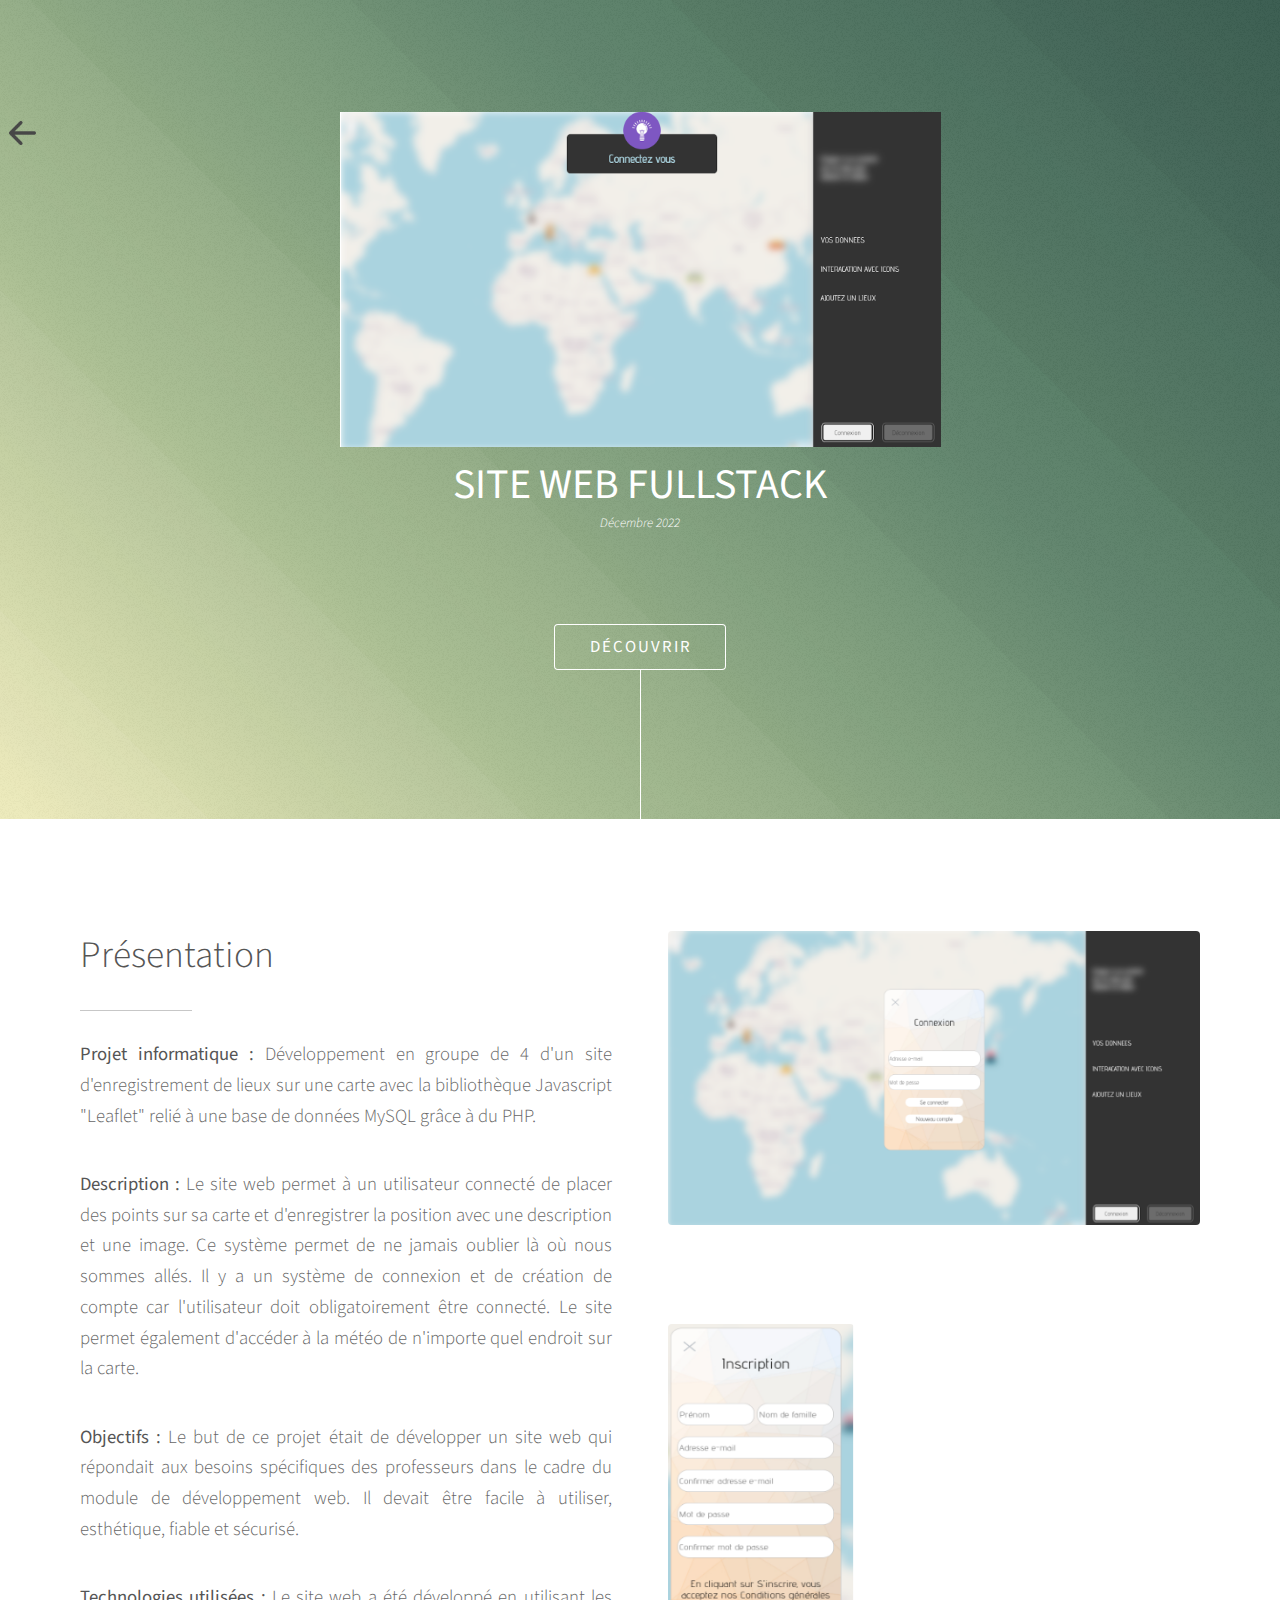
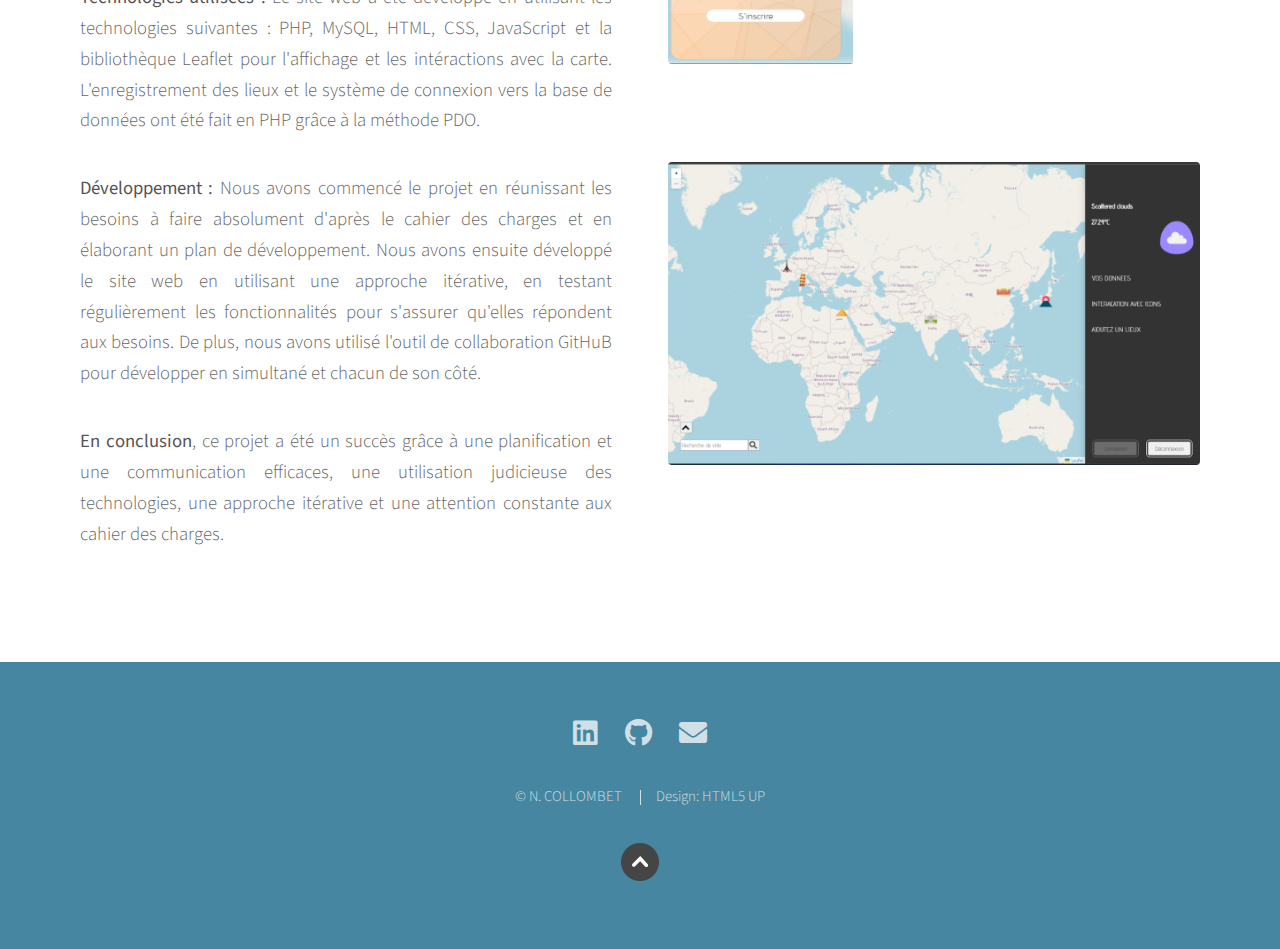
==== commit 43722606: "v2, debugging and add some features" ====
--- a/projet1.html
+++ b/projet1.html
@@ -1,78 +1,109 @@
 <!DOCTYPE HTML>
 <html>
-	<head>
-		<title>SITE WEB FULLSTACK</title>
-		<meta charset="utf-8" />
-		<meta name="viewport" content="width=device-width, initial-scale=1, user-scalable=no" />
-		<link rel="stylesheet" href="assets/css/main.css" />
-		<noscript><link rel="stylesheet" href="assets/css/noscript.css" /></noscript>
-		<link rel="shortcut icon" href="/images/pp.png" type="image/x-icon">
-	</head>
-	<body class="is-preload">
 
-		<!-- Header -->
-			<section id="header">
-				<div class="inner">
-                    <span id="retour"><a href="index.html#three"><img src="/images/arrow.png" id ="retourimg"></a></span>
-					<img src="/images/projet1.png" class="" alt="">
-					<h1><strong>SITE WEB FULLSTACK</strong><br /></h1>
-					<br />
-					<ul class="actions special">
-						<li><a href="#one" class="button scrolly">Découvrir</a></li>
-					</ul>	
-				</div>
-			</section>
+<head>
+    <title>SITE WEB FULLSTACK</title>
+    <meta charset="utf-8" />
+    <meta name="viewport" content="width=device-width, initial-scale=1, user-scalable=no" />
+    <link rel="stylesheet" href="assets/css/main.css" />
+    <noscript>
+        <link rel="stylesheet" href="assets/css/noscript.css" />
+    </noscript>
+    <link rel="shortcut icon" href="/images/pp.png" type="image/x-icon">
+</head>
+
+<body class="is-preload">
+
+    <!-- Header -->
+    <section id="header">
+        <div class="inner">
+            <span id="retour"><a href="index.html#three"><img src="/images/arrow.png" id="retourimg"></a></span>
+            <img src="/images/projet1.png" class="" alt="">
+            <h1><strong>SITE WEB FULLSTACK</strong><br /></h1>
+            <h6 style="font-style:italic;">Décembre 2022<br /></h6>
+            <br />
+            <ul class="actions special">
+                <li><a href="#one" class="button scrolly">Découvrir</a></li>
+            </ul>
+        </div>
+    </section>
 
 
 
-                <section id="one" class="main style1">
-                    <div class="container">
-                        <div class="row gtr-150">
-                            <div class="col-6 col-12-medium">
-                                <header class="major">
-                                    <h2>Présentation</h2>
-                                </header>
-                                <p style="text-align: justify;"><b>Projet informatique :</b> Développement en groupe de 4 d'un site d'enregistrement de lieux sur une carte avec le framework Javascript "Leaflet" relié à une base de données MySQL grâce à du PHP.</p>
-                                <p style="text-align: justify;"><b>Description :</b> Le site web permet à un utilisateur connecté de placer des points sur sa carte et d'enregistrer la position avec une description et une image. Ce système permet de ne jamais oublier là où nous sommes allés. Il y a un système de connexion et de création de compte car l'utilisateur doit obligatoirement être connecté. Le site permet également d'accéder à la météo de n'importe quel endroit sur la carte.</p>
-                                <p style="text-align: justify;"><b>Objectifs :</b> Le but de ce projet était de développer un site web qui répondait aux besoins spécifiques des professeurs dans le cadre du module de développement web. Il devait être facile à utiliser, esthétique, fiable et sécurisé.</p>
-                                <p style="text-align: justify;"><b>Technologies utilisées :</b> Le site web a été développé en utilisant les technologies suivantes : PHP, MySQL, HTML, CSS, JavaScript et le framework Leaflet pour l'affichage et les intéractions avec la carte. L'enregistrement des lieux et le système de connexion vers la base de données ont été fait en PHP grâce à la méthode PDO.</p>
-                                <p style="text-align: justify;"><b>Développement :</b> Nous avons commencé le projet en réunissant les besoins à faire absolument d'après le cahier des charges et en élaborant un plan de développement. Nous avons ensuite développé le site web en utilisant une approche itérative, en testant régulièrement les fonctionnalités pour s'assurer qu'elles répondent aux besoins. De plus, nous avons utilisé l'outil de collaboration GitHuB pour développer en simultané et chacun de son côté.</p>
-                                <p style="text-align: justify;"><b>En conclusion</b>, ce projet a été un succès grâce à une planification et une communication efficaces, une utilisation judicieuse des technologies, une approche itérative et une attention constante aux cahier des charges.</p>
-                            </div>
-                            <div class="col-6 col-12-medium imp-medium">
-                                <span class="image fit"><img src="images/projet1_connexion.png" alt=""/></span><br><br>
-                                <span class="image fit"><img src="images/projet1_insci.png" style="width: 35%; height: 35%;" alt=""/></span><br><br>
-                                <span class="image fit"><img src="images/projet1_map.png" alt=""/></span>
-                            </div>
-                        </div>
-                    </div>
-                </section>
+    <section id="one" class="main style1">
+        <div class="container">
+            <div class="row gtr-150">
+                <div class="col-6 col-12-medium">
+                    <header class="major">
+                        <h2>Présentation</h2>
+                    </header>
+                    <p style="text-align: justify;"><b>Projet informatique :</b> Développement en groupe de 4 d'un site
+                        d'enregistrement de lieux sur une carte avec la bibliothèque Javascript "Leaflet" relié à une
+                        base
+                        de données MySQL grâce à du PHP.</p>
+                    <p style="text-align: justify;"><b>Description :</b> Le site web permet à un utilisateur connecté de
+                        placer des points sur sa carte et d'enregistrer la position avec une description et une image.
+                        Ce système permet de ne jamais oublier là où nous sommes allés. Il y a un système de connexion
+                        et de création de compte car l'utilisateur doit obligatoirement être connecté. Le site permet
+                        également d'accéder à la météo de n'importe quel endroit sur la carte.</p>
+                    <p style="text-align: justify;"><b>Objectifs :</b> Le but de ce projet était de développer un site
+                        web qui répondait aux besoins spécifiques des professeurs dans le cadre du module de
+                        développement web. Il devait être facile à utiliser, esthétique, fiable et sécurisé.</p>
+                    <p style="text-align: justify;"><b>Technologies utilisées :</b> Le site web a été développé en
+                        utilisant les technologies suivantes : PHP, MySQL, HTML, CSS, JavaScript et la bibliothèque
+                        Leaflet
+                        pour l'affichage et les intéractions avec la carte. L'enregistrement des lieux et le système de
+                        connexion vers la base de données ont été fait en PHP grâce à la méthode PDO.</p>
+                    <p style="text-align: justify;"><b>Développement :</b> Nous avons commencé le projet en réunissant
+                        les besoins à faire absolument d'après le cahier des charges et en élaborant un plan de
+                        développement. Nous avons ensuite développé le site web en utilisant une approche itérative, en
+                        testant régulièrement les fonctionnalités pour s'assurer qu'elles répondent aux besoins. De
+                        plus, nous avons utilisé l'outil de collaboration GitHuB pour développer en simultané et chacun
+                        de son côté.</p>
+                    <p style="text-align: justify;"><b>En conclusion</b>, ce projet a été un succès grâce à une
+                        planification et une communication efficaces, une utilisation judicieuse des technologies, une
+                        approche itérative et une attention constante aux cahier des charges.</p>
+                </div>
+                <div class="col-6 col-12-medium imp-medium">
+                    <span class="image fit"><img src="images/projet1_connexion.png" alt="" /></span><br><br>
+                    <span class="image fit"><img src="images/projet1_insci.png" style="width: 35%; height: 35%;"
+                            alt="" /></span><br><br>
+                    <span class="image fit"><img src="images/projet1_map.png" alt="" /></span>
+                </div>
+            </div>
+        </div>
+    </section>
 
 
 
 
-		<!-- Footer -->
-        <section id="footer">
-            <ul class="icons">
-                <li><a href="https://www.linkedin.com/in/nathan-collombet-932557251/" target="_blank" class="icon brands alt fa-linkedin"><span class="label">LinkedIn</span></a></li>
-                <li><a href="https://github.com/nate11010" target="_blank" class="icon brands alt fa-github"><span class="label">GitHub</span></a></li>
-                <li><a href="mailto:nathan.collombet1@etu.u-paris.fr" target="_blank" class="icon solid alt fa-envelope"><span class="label">Email</span></a></li>
-            </ul>
-            <ul class="copyright">
-                <li>&copy; N. COLLOMBET</li><li>Design: <a href="http://html5up.net">HTML5 UP</a></li>
-            </ul>
-            <ul class="copyright">
-                <li><a href="#top"><img src="images/to_top.png"/></a></li>
-            </ul>
-        </section>
+    <!-- Footer -->
+    <section id="footer">
+        <ul class="icons">
+            <li><a href="https://www.linkedin.com/in/nathan-collombet-932557251/" target="_blank"
+                    class="icon brands alt fa-linkedin"><span class="label">LinkedIn</span></a></li>
+            <li><a href="https://github.com/nate11010" target="_blank" class="icon brands alt fa-github"><span
+                        class="label">GitHub</span></a></li>
+            <li><a href="mailto:nathan.collombet1@etu.u-paris.fr" target="_blank"
+                    class="icon solid alt fa-envelope"><span class="label">Email</span></a></li>
+        </ul>
+        <ul class="copyright">
+            <li>&copy; N. COLLOMBET</li>
+            <li>Design: <a href="http://html5up.net">HTML5 UP</a></li>
+        </ul>
+        <ul class="copyright">
+            <li><a href="#top"><img src="images/to_top.png" /></a></li>
+        </ul>
+    </section>
 
     <!-- Scripts -->
-        <script src="assets/js/jquery.min.js"></script>
-        <script src="assets/js/jquery.scrolly.min.js"></script>
-        <script src="assets/js/browser.min.js"></script>
-        <script src="assets/js/breakpoints.min.js"></script>
-        <script src="assets/js/util.js"></script>
-        <script src="assets/js/main.js"></script>
+    <script src="assets/js/jquery.min.js"></script>
+    <script src="assets/js/jquery.scrolly.min.js"></script>
+    <script src="assets/js/browser.min.js"></script>
+    <script src="assets/js/breakpoints.min.js"></script>
+    <script src="assets/js/util.js"></script>
+    <script src="assets/js/main.js"></script>
 
 </body>
-</html>                +
+</html>--- a/assets/css/main.css
+++ b/assets/css/main.css
@@ -9,88 +9,179 @@
 
 /* Works on Firefox */
 * {
-	scrollbar-width:thin;
+	scrollbar-width: thin;
 	scrollbar-color: rgb(56, 56, 66) rgb(161, 161, 161);
-  }
-  
-  /* Works on Chrome, Edge, and Safari */
-  *::-webkit-scrollbar {
+}
+
+/* Works on Chrome, Edge, and Safari */
+*::-webkit-scrollbar {
 	width: 10px;
-  }
-  
-  *::-webkit-scrollbar-track {
+}
+
+*::-webkit-scrollbar-track {
 	background: rgb(161, 161, 161);
-  }
-  
-  *::-webkit-scrollbar-thumb {
+}
+
+*::-webkit-scrollbar-thumb {
 	background-color: rgb(92, 92, 100);
 	border-radius: 20px;
 	border: 3px solid rgb(161, 161, 161);
-  }
-
-	.pp:hover{
-		-ms-transform: scale(1.1); /* IE 9 */
-		-webkit-transform: scale(1.1); /* Safari 3-8 */
-		transform: scale(1.1);
-		transition: transform 0.3s;
-		}
-
-	.projet:hover{
-		-ms-transform: scale(1.1); /* IE 9 */
-		-webkit-transform: scale(1.1); /* Safari 3-8 */
-		transform: scale(1.1);
-		transition: transform .3s;
-	}
-
-	#retour {
-		position: absolute;
-		top: 0.5em;
-		left: 0.5em;
-	  }
-	  
-	  #retourimg {
-		float: left;
-		width: 4%;
-	  }
-
-html, body, div, span, applet, object,
-iframe, h1, h2, h3, h4, h5, h6, p, blockquote,
-pre, a, abbr, acronym, address, big, cite,
-code, del, dfn, em, img, ins, kbd, q, s, samp,
-small, strike, strong, sub, sup, tt, var, b,
-u, i, center, dl, dt, dd, ol, ul, li, fieldset,
-form, label, legend, table, caption, tbody,
-tfoot, thead, tr, th, td, article, aside,
-canvas, details, embed, figure, figcaption,
-footer, header, hgroup, menu, nav, output, ruby,
-section, summary, time, mark, audio, video {
+}
+
+.pp:hover {
+	-ms-transform: scale(1.1);
+	/* IE 9 */
+	-webkit-transform: scale(1.1);
+	/* Safari 3-8 */
+	transform: scale(1.1);
+	transition: transform 0.3s;
+}
+
+.projet:hover {
+	-ms-transform: scale(1.1);
+	/* IE 9 */
+	-webkit-transform: scale(1.1);
+	/* Safari 3-8 */
+	transform: scale(1.1);
+	transition: transform .3s;
+}
+
+#retour {
+	position: absolute;
+	top: 0.5em;
+	left: 0.5em;
+}
+
+#retourimg {
+	float: left;
+	width: 4%;
+}
+
+html,
+body,
+div,
+span,
+applet,
+object,
+iframe,
+h1,
+h2,
+h3,
+h4,
+h5,
+h6,
+p,
+blockquote,
+pre,
+a,
+abbr,
+acronym,
+address,
+big,
+cite,
+code,
+del,
+dfn,
+em,
+img,
+ins,
+kbd,
+q,
+s,
+samp,
+small,
+strike,
+strong,
+sub,
+sup,
+tt,
+var,
+b,
+u,
+i,
+center,
+dl,
+dt,
+dd,
+ol,
+ul,
+li,
+fieldset,
+form,
+label,
+legend,
+table,
+caption,
+tbody,
+tfoot,
+thead,
+tr,
+th,
+td,
+article,
+aside,
+canvas,
+details,
+embed,
+figure,
+figcaption,
+footer,
+header,
+hgroup,
+menu,
+nav,
+output,
+ruby,
+section,
+summary,
+time,
+mark,
+audio,
+video {
 	margin: 0;
 	padding: 0;
 	border: 0;
 	font-size: 100%;
 	font: inherit;
-	vertical-align: baseline;}
-
-article, aside, details, figcaption, figure,
-footer, header, hgroup, menu, nav, section {
-	display: block;}
+	vertical-align: baseline;
+	scroll-behavior: smooth;
+}
+
+article,
+aside,
+details,
+figcaption,
+figure,
+footer,
+header,
+hgroup,
+menu,
+nav,
+section {
+	display: block;
+}
 
 body {
 	line-height: 1;
 }
 
-ol, ul {
+ol,
+ul {
 	list-style: none;
 }
 
-blockquote, q {
+blockquote,
+q {
 	quotes: none;
 }
 
-	blockquote:before, blockquote:after, q:before, q:after {
-		content: '';
-		content: none;
-	}
+blockquote:before,
+blockquote:after,
+q:before,
+q:after {
+	content: '';
+	content: none;
+}
 
 table {
 	border-collapse: collapse;
@@ -111,7 +202,9 @@
 	padding: 0;
 }
 
-input, select, textarea {
+input,
+select,
+textarea {
 	-moz-appearance: none;
 	-webkit-appearance: none;
 	-ms-appearance: none;
@@ -120,220 +213,482 @@
 
 /* Basic */
 
-	html {
-		box-sizing: border-box;
-	}
-
-	*, *:before, *:after {
-		box-sizing: inherit;
-	}
-
-	body {
-		background: #fff;
-	}
-
-		body.is-preload *, body.is-preload *:before, body.is-preload *:after {
-			-moz-animation: none !important;
-			-webkit-animation: none !important;
-			-ms-animation: none !important;
-			animation: none !important;
-			-moz-transition: none !important;
-			-webkit-transition: none !important;
-			-ms-transition: none !important;
-			transition: none !important;
-		}
-
-	body, input, select, textarea {
-		color: #666;
-		font-family: "Source Sans Pro", Helvetica, sans-serif;
-		font-size: 16pt;
-		font-weight: 300;
-		line-height: 1.65em;
-	}
-
-	a {
-		-moz-transition: color 0.2s ease-in-out, border-color 0.2s ease-in-out;
-		-webkit-transition: color 0.2s ease-in-out, border-color 0.2s ease-in-out;
-		-ms-transition: color 0.2s ease-in-out, border-color 0.2s ease-in-out;
-		transition: color 0.2s ease-in-out, border-color 0.2s ease-in-out;
-		color: inherit;
-		text-decoration: none;
-	}
-
-		a:hover {
-			border-bottom-color: transparent !important;
-			color: #d9d7a7;
-		}
-
-	strong, b {
-		color: #555;
-		font-weight: 400;
-	}
-
-	em, i {
-		font-style: italic;
-	}
-
-	p {
-		margin: 0 0 2em 0;
-	}
-
-	h1, h2, h3, h4, h5, h6 {
-		color: #555;
-		line-height: 1em;
-		margin: 0 0 1em 0;
-	}
-
-		h1 a, h2 a, h3 a, h4 a, h5 a, h6 a {
-			color: inherit;
-			text-decoration: none;
-		}
-
-	h1 {
-		font-size: 2.25em;
-		line-height: 1.35em;
-	}
-
-	h2 {
-		font-size: 2em;
-		line-height: 1.35em;
-	}
-
-	h3 {
-		font-size: 1.35em;
-		line-height: 1.5em;
-	}
-
-	h4 {
-		font-size: 1.25em;
-		line-height: 1.5em;
-	}
-
-	h5 {
-		font-size: 0.9em;
-		line-height: 1.5em;
-	}
-
-	h6 {
-		font-size: 0.7em;
-		line-height: 1.5em;
-	}
-
-	sub {
-		font-size: 0.8em;
-		position: relative;
-		top: 0.5em;
-	}
-
-	sup {
-		font-size: 0.8em;
-		position: relative;
-		top: -0.5em;
-	}
-
-	hr {
-		border: 0;
-		border-bottom: solid 1px rgba(144, 144, 144, 0.5);
-		margin: 2em 0;
-	}
-
-		hr.major {
-			margin: 3em 0;
-		}
-
-	blockquote {
-		border-left: solid 4px rgba(144, 144, 144, 0.5);
-		font-style: italic;
-		margin: 0 0 2em 0;
-		padding: 0.5em 0 0.5em 2em;
-	}
-
-	code {
-		background: rgba(144, 144, 144, 0.075);
-		border-radius: 4px;
-		border: solid 1px rgba(144, 144, 144, 0.5);
-		font-family: "Courier New", monospace;
-		font-size: 0.9em;
-		margin: 0 0.25em;
-		padding: 0.25em 0.65em;
-	}
-
-	pre {
-		-webkit-overflow-scrolling: touch;
-		font-family: "Courier New", monospace;
-		font-size: 0.9em;
-		margin: 0 0 2em 0;
-	}
-
-		pre code {
-			display: block;
-			line-height: 1.75em;
-			padding: 1em 1.5em;
-			overflow-x: auto;
-		}
-
-	.align-left {
-		text-align: left;
-	}
-
-	.align-center {
-		text-align: center;
-	}
-
-	.align-right {
-		text-align: right;
-	}
+html {
+	box-sizing: border-box;
+}
+
+*,
+*:before,
+*:after {
+	box-sizing: inherit;
+}
+
+body {
+	background: #fff;
+}
+
+body.is-preload *,
+body.is-preload *:before,
+body.is-preload *:after {
+	-moz-animation: none !important;
+	-webkit-animation: none !important;
+	-ms-animation: none !important;
+	animation: none !important;
+	-moz-transition: none !important;
+	-webkit-transition: none !important;
+	-ms-transition: none !important;
+	transition: none !important;
+}
+
+body,
+input,
+select,
+textarea {
+	color: #666;
+	font-family: "Source Sans Pro", Helvetica, sans-serif;
+	font-size: 16pt;
+	font-weight: 300;
+	line-height: 1.65em;
+}
+
+a {
+	-moz-transition: color 0.2s ease-in-out, border-color 0.2s ease-in-out;
+	-webkit-transition: color 0.2s ease-in-out, border-color 0.2s ease-in-out;
+	-ms-transition: color 0.2s ease-in-out, border-color 0.2s ease-in-out;
+	transition: color 0.2s ease-in-out, border-color 0.2s ease-in-out;
+	color: inherit;
+	text-decoration: none;
+}
+
+a:hover {
+	border-bottom-color: transparent !important;
+	color: #d9d7a7;
+}
+
+strong,
+b {
+	color: #555;
+	font-weight: 400;
+}
+
+em,
+i {
+	font-style: italic;
+}
+
+p {
+	margin: 0 0 2em 0;
+}
+
+h1,
+h2,
+h3,
+h4,
+h5,
+h6 {
+	color: #555;
+	line-height: 1em;
+	margin: 0 0 1em 0;
+}
+
+h1 a,
+h2 a,
+h3 a,
+h4 a,
+h5 a,
+h6 a {
+	color: inherit;
+	text-decoration: none;
+}
+
+h1 {
+	font-size: 2.25em;
+	line-height: 1.35em;
+}
+
+h2 {
+	font-size: 2em;
+	line-height: 1.35em;
+}
+
+h3 {
+	font-size: 1.35em;
+	line-height: 1.5em;
+}
+
+h4 {
+	font-size: 1.25em;
+	line-height: 1.5em;
+}
+
+h5 {
+	font-size: 0.9em;
+	line-height: 1.5em;
+}
+
+h6 {
+	font-size: 0.7em;
+	line-height: 1.5em;
+}
+
+sub {
+	font-size: 0.8em;
+	position: relative;
+	top: 0.5em;
+}
+
+sup {
+	font-size: 0.8em;
+	position: relative;
+	top: -0.5em;
+}
+
+hr {
+	border: 0;
+	border-bottom: solid 1px rgba(144, 144, 144, 0.5);
+	margin: 2em 0;
+}
+
+hr.major {
+	margin: 3em 0;
+}
+
+blockquote {
+	border-left: solid 4px rgba(144, 144, 144, 0.5);
+	font-style: italic;
+	margin: 0 0 2em 0;
+	padding: 0.5em 0 0.5em 2em;
+}
+
+code {
+	background: rgba(144, 144, 144, 0.075);
+	border-radius: 4px;
+	border: solid 1px rgba(144, 144, 144, 0.5);
+	font-family: "Courier New", monospace;
+	font-size: 0.9em;
+	margin: 0 0.25em;
+	padding: 0.25em 0.65em;
+}
+
+pre {
+	-webkit-overflow-scrolling: touch;
+	font-family: "Courier New", monospace;
+	font-size: 0.9em;
+	margin: 0 0 2em 0;
+}
+
+pre code {
+	display: block;
+	line-height: 1.75em;
+	padding: 1em 1.5em;
+	overflow-x: auto;
+}
+
+.align-left {
+	text-align: left;
+}
+
+.align-center {
+	text-align: center;
+}
+
+.align-right {
+	text-align: right;
+}
 
 /* Container */
 
+.container {
+	margin: 0 auto;
+	max-width: calc(100% - 4em);
+	width: 60em;
+}
+
+.container.xsmall {
+	width: 15em;
+}
+
+.container.small {
+	width: 30em;
+}
+
+.container.medium {
+	width: 45em;
+}
+
+.container.large {
+	width: 75em;
+}
+
+.container.xlarge {
+	width: 90em;
+}
+
+.container.max {
+	width: 100%;
+}
+
+@media screen and (max-width: 980px) {
+
 	.container {
-		margin: 0 auto;
-		max-width: calc(100% - 4em);
-		width: 60em;
-	}
-
-		.container.xsmall {
-			width: 15em;
-		}
-
-		.container.small {
-			width: 30em;
-		}
-
-		.container.medium {
-			width: 45em;
-		}
-
-		.container.large {
-			width: 75em;
-		}
-
-		.container.xlarge {
-			width: 90em;
-		}
-
-		.container.max {
-			width: 100%;
-		}
-
-		@media screen and (max-width: 980px) {
-
-			.container {
-				max-width: 100% !important;
-				width: 100% !important;
-			}
-
-		}
-
-		@media screen and (max-width: 480px) {
-
-			.container {
-				max-width: calc(100% - 3em);
-			}
-
-		}
+		max-width: 100% !important;
+		width: 100% !important;
+	}
+
+}
+
+@media screen and (max-width: 480px) {
+
+	.container {
+		max-width: calc(100% - 3em);
+	}
+
+}
 
 /* Row */
+
+.row {
+	display: flex;
+	flex-wrap: wrap;
+	box-sizing: border-box;
+	align-items: stretch;
+}
+
+.row>* {
+	box-sizing: border-box;
+}
+
+.row.gtr-uniform>*> :last-child {
+	margin-bottom: 0;
+}
+
+.row.aln-left {
+	justify-content: flex-start;
+}
+
+.row.aln-center {
+	justify-content: center;
+}
+
+.row.aln-right {
+	justify-content: flex-end;
+}
+
+.row.aln-top {
+	align-items: flex-start;
+}
+
+.row.aln-middle {
+	align-items: center;
+}
+
+.row.aln-bottom {
+	align-items: flex-end;
+}
+
+.row>.imp {
+	order: -1;
+}
+
+.row>.col-1 {
+	width: 8.33333%;
+}
+
+.row>.off-1 {
+	margin-left: 8.33333%;
+}
+
+.row>.col-2 {
+	width: 16.66667%;
+}
+
+.row>.off-2 {
+	margin-left: 16.66667%;
+}
+
+.row>.col-3 {
+	width: 25%;
+}
+
+.row>.off-3 {
+	margin-left: 25%;
+}
+
+.row>.col-4 {
+	width: 33.33333%;
+}
+
+.row>.off-4 {
+	margin-left: 33.33333%;
+}
+
+.row>.col-5 {
+	width: 41.66667%;
+}
+
+.row>.off-5 {
+	margin-left: 41.66667%;
+}
+
+.row>.col-6 {
+	width: 50%;
+}
+
+.row>.off-6 {
+	margin-left: 50%;
+}
+
+.row>.col-7 {
+	width: 58.33333%;
+}
+
+.row>.off-7 {
+	margin-left: 58.33333%;
+}
+
+.row>.col-8 {
+	width: 66.66667%;
+}
+
+.row>.off-8 {
+	margin-left: 66.66667%;
+}
+
+.row>.col-9 {
+	width: 75%;
+}
+
+.row>.off-9 {
+	margin-left: 75%;
+}
+
+.row>.col-10 {
+	width: 83.33333%;
+}
+
+.row>.off-10 {
+	margin-left: 83.33333%;
+}
+
+.row>.col-11 {
+	width: 91.66667%;
+}
+
+.row>.off-11 {
+	margin-left: 91.66667%;
+}
+
+.row>.col-12 {
+	width: 100%;
+}
+
+.row>.off-12 {
+	margin-left: 100%;
+}
+
+.row.gtr-0 {
+	margin-top: 0;
+	margin-left: 0em;
+}
+
+.row.gtr-0>* {
+	padding: 0 0 0 0em;
+}
+
+.row.gtr-0.gtr-uniform {
+	margin-top: 0em;
+}
+
+.row.gtr-0.gtr-uniform>* {
+	padding-top: 0em;
+}
+
+.row.gtr-25 {
+	margin-top: 0;
+	margin-left: -0.5em;
+}
+
+.row.gtr-25>* {
+	padding: 0 0 0 0.5em;
+}
+
+.row.gtr-25.gtr-uniform {
+	margin-top: -0.5em;
+}
+
+.row.gtr-25.gtr-uniform>* {
+	padding-top: 0.5em;
+}
+
+.row.gtr-50 {
+	margin-top: 0;
+	margin-left: -1em;
+}
+
+.row.gtr-50>* {
+	padding: 0 0 0 1em;
+}
+
+.row.gtr-50.gtr-uniform {
+	margin-top: -1em;
+}
+
+.row.gtr-50.gtr-uniform>* {
+	padding-top: 1em;
+}
+
+.row {
+	margin-top: 0;
+	margin-left: -2em;
+}
+
+.row>* {
+	padding: 0 0 0 2em;
+}
+
+.row.gtr-uniform {
+	margin-top: -2em;
+}
+
+.row.gtr-uniform>* {
+	padding-top: 2em;
+}
+
+.row.gtr-150 {
+	margin-top: 0;
+	margin-left: -3em;
+}
+
+.row.gtr-150>* {
+	padding: 0 0 0 3em;
+}
+
+.row.gtr-150.gtr-uniform {
+	margin-top: -3em;
+}
+
+.row.gtr-150.gtr-uniform>* {
+	padding-top: 3em;
+}
+
+.row.gtr-200 {
+	margin-top: 0;
+	margin-left: -4em;
+}
+
+.row.gtr-200>* {
+	padding: 0 0 0 4em;
+}
+
+.row.gtr-200.gtr-uniform {
+	margin-top: -4em;
+}
+
+.row.gtr-200.gtr-uniform>* {
+	padding-top: 4em;
+}
+
+@media screen and (max-width: 1680px) {
 
 	.row {
 		display: flex;
@@ -342,3217 +697,3018 @@
 		align-items: stretch;
 	}
 
-		.row > * {
-			box-sizing: border-box;
-		}
-
-		.row.gtr-uniform > * > :last-child {
-			margin-bottom: 0;
-		}
-
-		.row.aln-left {
-			justify-content: flex-start;
-		}
-
-		.row.aln-center {
-			justify-content: center;
-		}
-
-		.row.aln-right {
-			justify-content: flex-end;
-		}
-
-		.row.aln-top {
-			align-items: flex-start;
-		}
-
-		.row.aln-middle {
-			align-items: center;
-		}
-
-		.row.aln-bottom {
-			align-items: flex-end;
-		}
-
-		.row > .imp {
-			order: -1;
-		}
-
-		.row > .col-1 {
-			width: 8.33333%;
-		}
-
-		.row > .off-1 {
-			margin-left: 8.33333%;
-		}
-
-		.row > .col-2 {
-			width: 16.66667%;
-		}
-
-		.row > .off-2 {
-			margin-left: 16.66667%;
-		}
-
-		.row > .col-3 {
-			width: 25%;
-		}
-
-		.row > .off-3 {
-			margin-left: 25%;
-		}
-
-		.row > .col-4 {
-			width: 33.33333%;
-		}
-
-		.row > .off-4 {
-			margin-left: 33.33333%;
-		}
-
-		.row > .col-5 {
-			width: 41.66667%;
-		}
-
-		.row > .off-5 {
-			margin-left: 41.66667%;
-		}
-
-		.row > .col-6 {
-			width: 50%;
-		}
-
-		.row > .off-6 {
-			margin-left: 50%;
-		}
-
-		.row > .col-7 {
-			width: 58.33333%;
-		}
-
-		.row > .off-7 {
-			margin-left: 58.33333%;
-		}
-
-		.row > .col-8 {
-			width: 66.66667%;
-		}
-
-		.row > .off-8 {
-			margin-left: 66.66667%;
-		}
-
-		.row > .col-9 {
-			width: 75%;
-		}
-
-		.row > .off-9 {
-			margin-left: 75%;
-		}
-
-		.row > .col-10 {
-			width: 83.33333%;
-		}
-
-		.row > .off-10 {
-			margin-left: 83.33333%;
-		}
-
-		.row > .col-11 {
-			width: 91.66667%;
-		}
-
-		.row > .off-11 {
-			margin-left: 91.66667%;
-		}
-
-		.row > .col-12 {
-			width: 100%;
-		}
-
-		.row > .off-12 {
-			margin-left: 100%;
-		}
-
-		.row.gtr-0 {
-			margin-top: 0;
-			margin-left: 0em;
-		}
-
-			.row.gtr-0 > * {
-				padding: 0 0 0 0em;
-			}
-
-			.row.gtr-0.gtr-uniform {
-				margin-top: 0em;
-			}
-
-				.row.gtr-0.gtr-uniform > * {
-					padding-top: 0em;
-				}
-
-		.row.gtr-25 {
-			margin-top: 0;
-			margin-left: -0.5em;
-		}
-
-			.row.gtr-25 > * {
-				padding: 0 0 0 0.5em;
-			}
-
-			.row.gtr-25.gtr-uniform {
-				margin-top: -0.5em;
-			}
-
-				.row.gtr-25.gtr-uniform > * {
-					padding-top: 0.5em;
-				}
-
-		.row.gtr-50 {
-			margin-top: 0;
-			margin-left: -1em;
-		}
-
-			.row.gtr-50 > * {
-				padding: 0 0 0 1em;
-			}
-
-			.row.gtr-50.gtr-uniform {
-				margin-top: -1em;
-			}
-
-				.row.gtr-50.gtr-uniform > * {
-					padding-top: 1em;
-				}
-
-		.row {
-			margin-top: 0;
-			margin-left: -2em;
-		}
-
-			.row > * {
-				padding: 0 0 0 2em;
-			}
-
-			.row.gtr-uniform {
-				margin-top: -2em;
-			}
-
-				.row.gtr-uniform > * {
-					padding-top: 2em;
-				}
-
-		.row.gtr-150 {
-			margin-top: 0;
-			margin-left: -3em;
-		}
-
-			.row.gtr-150 > * {
-				padding: 0 0 0 3em;
-			}
-
-			.row.gtr-150.gtr-uniform {
-				margin-top: -3em;
-			}
-
-				.row.gtr-150.gtr-uniform > * {
-					padding-top: 3em;
-				}
-
-		.row.gtr-200 {
-			margin-top: 0;
-			margin-left: -4em;
-		}
-
-			.row.gtr-200 > * {
-				padding: 0 0 0 4em;
-			}
-
-			.row.gtr-200.gtr-uniform {
-				margin-top: -4em;
-			}
-
-				.row.gtr-200.gtr-uniform > * {
-					padding-top: 4em;
-				}
-
-		@media screen and (max-width: 1680px) {
-
-			.row {
-				display: flex;
-				flex-wrap: wrap;
-				box-sizing: border-box;
-				align-items: stretch;
-			}
-
-				.row > * {
-					box-sizing: border-box;
-				}
-
-				.row.gtr-uniform > * > :last-child {
-					margin-bottom: 0;
-				}
-
-				.row.aln-left {
-					justify-content: flex-start;
-				}
-
-				.row.aln-center {
-					justify-content: center;
-				}
-
-				.row.aln-right {
-					justify-content: flex-end;
-				}
-
-				.row.aln-top {
-					align-items: flex-start;
-				}
-
-				.row.aln-middle {
-					align-items: center;
-				}
-
-				.row.aln-bottom {
-					align-items: flex-end;
-				}
-
-				.row > .imp-xlarge {
-					order: -1;
-				}
-
-				.row > .col-1-xlarge {
-					width: 8.33333%;
-				}
-
-				.row > .off-1-xlarge {
-					margin-left: 8.33333%;
-				}
-
-				.row > .col-2-xlarge {
-					width: 16.66667%;
-				}
-
-				.row > .off-2-xlarge {
-					margin-left: 16.66667%;
-				}
-
-				.row > .col-3-xlarge {
-					width: 25%;
-				}
-
-				.row > .off-3-xlarge {
-					margin-left: 25%;
-				}
-
-				.row > .col-4-xlarge {
-					width: 33.33333%;
-				}
-
-				.row > .off-4-xlarge {
-					margin-left: 33.33333%;
-				}
-
-				.row > .col-5-xlarge {
-					width: 41.66667%;
-				}
-
-				.row > .off-5-xlarge {
-					margin-left: 41.66667%;
-				}
-
-				.row > .col-6-xlarge {
-					width: 50%;
-				}
-
-				.row > .off-6-xlarge {
-					margin-left: 50%;
-				}
-
-				.row > .col-7-xlarge {
-					width: 58.33333%;
-				}
-
-				.row > .off-7-xlarge {
-					margin-left: 58.33333%;
-				}
-
-				.row > .col-8-xlarge {
-					width: 66.66667%;
-				}
-
-				.row > .off-8-xlarge {
-					margin-left: 66.66667%;
-				}
-
-				.row > .col-9-xlarge {
-					width: 75%;
-				}
-
-				.row > .off-9-xlarge {
-					margin-left: 75%;
-				}
-
-				.row > .col-10-xlarge {
-					width: 83.33333%;
-				}
-
-				.row > .off-10-xlarge {
-					margin-left: 83.33333%;
-				}
-
-				.row > .col-11-xlarge {
-					width: 91.66667%;
-				}
-
-				.row > .off-11-xlarge {
-					margin-left: 91.66667%;
-				}
-
-				.row > .col-12-xlarge {
-					width: 100%;
-				}
-
-				.row > .off-12-xlarge {
-					margin-left: 100%;
-				}
-
-				.row.gtr-0 {
-					margin-top: 0;
-					margin-left: 0em;
-				}
-
-					.row.gtr-0 > * {
-						padding: 0 0 0 0em;
-					}
-
-					.row.gtr-0.gtr-uniform {
-						margin-top: 0em;
-					}
-
-						.row.gtr-0.gtr-uniform > * {
-							padding-top: 0em;
-						}
-
-				.row.gtr-25 {
-					margin-top: 0;
-					margin-left: -0.5em;
-				}
-
-					.row.gtr-25 > * {
-						padding: 0 0 0 0.5em;
-					}
-
-					.row.gtr-25.gtr-uniform {
-						margin-top: -0.5em;
-					}
-
-						.row.gtr-25.gtr-uniform > * {
-							padding-top: 0.5em;
-						}
-
-				.row.gtr-50 {
-					margin-top: 0;
-					margin-left: -1em;
-				}
-
-					.row.gtr-50 > * {
-						padding: 0 0 0 1em;
-					}
-
-					.row.gtr-50.gtr-uniform {
-						margin-top: -1em;
-					}
-
-						.row.gtr-50.gtr-uniform > * {
-							padding-top: 1em;
-						}
-
-				.row {
-					margin-top: 0;
-					margin-left: -2em;
-				}
-
-					.row > * {
-						padding: 0 0 0 2em;
-					}
-
-					.row.gtr-uniform {
-						margin-top: -2em;
-					}
-
-						.row.gtr-uniform > * {
-							padding-top: 2em;
-						}
-
-				.row.gtr-150 {
-					margin-top: 0;
-					margin-left: -3em;
-				}
-
-					.row.gtr-150 > * {
-						padding: 0 0 0 3em;
-					}
-
-					.row.gtr-150.gtr-uniform {
-						margin-top: -3em;
-					}
-
-						.row.gtr-150.gtr-uniform > * {
-							padding-top: 3em;
-						}
-
-				.row.gtr-200 {
-					margin-top: 0;
-					margin-left: -4em;
-				}
-
-					.row.gtr-200 > * {
-						padding: 0 0 0 4em;
-					}
-
-					.row.gtr-200.gtr-uniform {
-						margin-top: -4em;
-					}
-
-						.row.gtr-200.gtr-uniform > * {
-							padding-top: 4em;
-						}
-
-		}
-
-		@media screen and (max-width: 1140px) {
-
-			.row {
-				display: flex;
-				flex-wrap: wrap;
-				box-sizing: border-box;
-				align-items: stretch;
-			}
-
-				.row > * {
-					box-sizing: border-box;
-				}
-
-				.row.gtr-uniform > * > :last-child {
-					margin-bottom: 0;
-				}
-
-				.row.aln-left {
-					justify-content: flex-start;
-				}
-
-				.row.aln-center {
-					justify-content: center;
-				}
-
-				.row.aln-right {
-					justify-content: flex-end;
-				}
-
-				.row.aln-top {
-					align-items: flex-start;
-				}
-
-				.row.aln-middle {
-					align-items: center;
-				}
-
-				.row.aln-bottom {
-					align-items: flex-end;
-				}
-
-				.row > .imp-large {
-					order: -1;
-				}
-
-				.row > .col-1-large {
-					width: 8.33333%;
-				}
-
-				.row > .off-1-large {
-					margin-left: 8.33333%;
-				}
-
-				.row > .col-2-large {
-					width: 16.66667%;
-				}
-
-				.row > .off-2-large {
-					margin-left: 16.66667%;
-				}
-
-				.row > .col-3-large {
-					width: 25%;
-				}
-
-				.row > .off-3-large {
-					margin-left: 25%;
-				}
-
-				.row > .col-4-large {
-					width: 33.33333%;
-				}
-
-				.row > .off-4-large {
-					margin-left: 33.33333%;
-				}
-
-				.row > .col-5-large {
-					width: 41.66667%;
-				}
-
-				.row > .off-5-large {
-					margin-left: 41.66667%;
-				}
-
-				.row > .col-6-large {
-					width: 50%;
-				}
-
-				.row > .off-6-large {
-					margin-left: 50%;
-				}
-
-				.row > .col-7-large {
-					width: 58.33333%;
-				}
-
-				.row > .off-7-large {
-					margin-left: 58.33333%;
-				}
-
-				.row > .col-8-large {
-					width: 66.66667%;
-				}
-
-				.row > .off-8-large {
-					margin-left: 66.66667%;
-				}
-
-				.row > .col-9-large {
-					width: 75%;
-				}
-
-				.row > .off-9-large {
-					margin-left: 75%;
-				}
-
-				.row > .col-10-large {
-					width: 83.33333%;
-				}
-
-				.row > .off-10-large {
-					margin-left: 83.33333%;
-				}
-
-				.row > .col-11-large {
-					width: 91.66667%;
-				}
-
-				.row > .off-11-large {
-					margin-left: 91.66667%;
-				}
-
-				.row > .col-12-large {
-					width: 100%;
-				}
-
-				.row > .off-12-large {
-					margin-left: 100%;
-				}
-
-				.row.gtr-0 {
-					margin-top: 0;
-					margin-left: 0em;
-				}
-
-					.row.gtr-0 > * {
-						padding: 0 0 0 0em;
-					}
-
-					.row.gtr-0.gtr-uniform {
-						margin-top: 0em;
-					}
-
-						.row.gtr-0.gtr-uniform > * {
-							padding-top: 0em;
-						}
-
-				.row.gtr-25 {
-					margin-top: 0;
-					margin-left: -0.5em;
-				}
-
-					.row.gtr-25 > * {
-						padding: 0 0 0 0.5em;
-					}
-
-					.row.gtr-25.gtr-uniform {
-						margin-top: -0.5em;
-					}
-
-						.row.gtr-25.gtr-uniform > * {
-							padding-top: 0.5em;
-						}
-
-				.row.gtr-50 {
-					margin-top: 0;
-					margin-left: -1em;
-				}
-
-					.row.gtr-50 > * {
-						padding: 0 0 0 1em;
-					}
-
-					.row.gtr-50.gtr-uniform {
-						margin-top: -1em;
-					}
-
-						.row.gtr-50.gtr-uniform > * {
-							padding-top: 1em;
-						}
-
-				.row {
-					margin-top: 0;
-					margin-left: -2em;
-				}
-
-					.row > * {
-						padding: 0 0 0 2em;
-					}
-
-					.row.gtr-uniform {
-						margin-top: -2em;
-					}
-
-						.row.gtr-uniform > * {
-							padding-top: 2em;
-						}
-
-				.row.gtr-150 {
-					margin-top: 0;
-					margin-left: -3em;
-				}
-
-					.row.gtr-150 > * {
-						padding: 0 0 0 3em;
-					}
-
-					.row.gtr-150.gtr-uniform {
-						margin-top: -3em;
-					}
-
-						.row.gtr-150.gtr-uniform > * {
-							padding-top: 3em;
-						}
-
-				.row.gtr-200 {
-					margin-top: 0;
-					margin-left: -4em;
-				}
-
-					.row.gtr-200 > * {
-						padding: 0 0 0 4em;
-					}
-
-					.row.gtr-200.gtr-uniform {
-						margin-top: -4em;
-					}
-
-						.row.gtr-200.gtr-uniform > * {
-							padding-top: 4em;
-						}
-
-		}
-
-		@media screen and (max-width: 980px) {
-
-			.row {
-				display: flex;
-				flex-wrap: wrap;
-				box-sizing: border-box;
-				align-items: stretch;
-			}
-
-				.row > * {
-					box-sizing: border-box;
-				}
-
-				.row.gtr-uniform > * > :last-child {
-					margin-bottom: 0;
-				}
-
-				.row.aln-left {
-					justify-content: flex-start;
-				}
-
-				.row.aln-center {
-					justify-content: center;
-				}
-
-				.row.aln-right {
-					justify-content: flex-end;
-				}
-
-				.row.aln-top {
-					align-items: flex-start;
-				}
-
-				.row.aln-middle {
-					align-items: center;
-				}
-
-				.row.aln-bottom {
-					align-items: flex-end;
-				}
-
-				.row > .imp-medium {
-					order: -1;
-				}
-
-				.row > .col-1-medium {
-					width: 8.33333%;
-				}
-
-				.row > .off-1-medium {
-					margin-left: 8.33333%;
-				}
-
-				.row > .col-2-medium {
-					width: 16.66667%;
-				}
-
-				.row > .off-2-medium {
-					margin-left: 16.66667%;
-				}
-
-				.row > .col-3-medium {
-					width: 25%;
-				}
-
-				.row > .off-3-medium {
-					margin-left: 25%;
-				}
-
-				.row > .col-4-medium {
-					width: 33.33333%;
-				}
-
-				.row > .off-4-medium {
-					margin-left: 33.33333%;
-				}
-
-				.row > .col-5-medium {
-					width: 41.66667%;
-				}
-
-				.row > .off-5-medium {
-					margin-left: 41.66667%;
-				}
-
-				.row > .col-6-medium {
-					width: 50%;
-				}
-
-				.row > .off-6-medium {
-					margin-left: 50%;
-				}
-
-				.row > .col-7-medium {
-					width: 58.33333%;
-				}
-
-				.row > .off-7-medium {
-					margin-left: 58.33333%;
-				}
-
-				.row > .col-8-medium {
-					width: 66.66667%;
-				}
-
-				.row > .off-8-medium {
-					margin-left: 66.66667%;
-				}
-
-				.row > .col-9-medium {
-					width: 75%;
-				}
-
-				.row > .off-9-medium {
-					margin-left: 75%;
-				}
-
-				.row > .col-10-medium {
-					width: 83.33333%;
-				}
-
-				.row > .off-10-medium {
-					margin-left: 83.33333%;
-				}
-
-				.row > .col-11-medium {
-					width: 91.66667%;
-				}
-
-				.row > .off-11-medium {
-					margin-left: 91.66667%;
-				}
-
-				.row > .col-12-medium {
-					width: 100%;
-				}
-
-				.row > .off-12-medium {
-					margin-left: 100%;
-				}
-
-				.row.gtr-0 {
-					margin-top: 0;
-					margin-left: 0em;
-				}
-
-					.row.gtr-0 > * {
-						padding: 0 0 0 0em;
-					}
-
-					.row.gtr-0.gtr-uniform {
-						margin-top: 0em;
-					}
-
-						.row.gtr-0.gtr-uniform > * {
-							padding-top: 0em;
-						}
-
-				.row.gtr-25 {
-					margin-top: 0;
-					margin-left: -0.5em;
-				}
-
-					.row.gtr-25 > * {
-						padding: 0 0 0 0.5em;
-					}
-
-					.row.gtr-25.gtr-uniform {
-						margin-top: -0.5em;
-					}
-
-						.row.gtr-25.gtr-uniform > * {
-							padding-top: 0.5em;
-						}
-
-				.row.gtr-50 {
-					margin-top: 0;
-					margin-left: -1em;
-				}
-
-					.row.gtr-50 > * {
-						padding: 0 0 0 1em;
-					}
-
-					.row.gtr-50.gtr-uniform {
-						margin-top: -1em;
-					}
-
-						.row.gtr-50.gtr-uniform > * {
-							padding-top: 1em;
-						}
-
-				.row {
-					margin-top: 0;
-					margin-left: -2em;
-				}
-
-					.row > * {
-						padding: 0 0 0 2em;
-					}
-
-					.row.gtr-uniform {
-						margin-top: -2em;
-					}
-
-						.row.gtr-uniform > * {
-							padding-top: 2em;
-						}
-
-				.row.gtr-150 {
-					margin-top: 0;
-					margin-left: -3em;
-				}
-
-					.row.gtr-150 > * {
-						padding: 0 0 0 3em;
-					}
-
-					.row.gtr-150.gtr-uniform {
-						margin-top: -3em;
-					}
-
-						.row.gtr-150.gtr-uniform > * {
-							padding-top: 3em;
-						}
-
-				.row.gtr-200 {
-					margin-top: 0;
-					margin-left: -4em;
-				}
-
-					.row.gtr-200 > * {
-						padding: 0 0 0 4em;
-					}
-
-					.row.gtr-200.gtr-uniform {
-						margin-top: -4em;
-					}
-
-						.row.gtr-200.gtr-uniform > * {
-							padding-top: 4em;
-						}
-
-		}
-
-		@media screen and (max-width: 736px) {
-
-			.row {
-				display: flex;
-				flex-wrap: wrap;
-				box-sizing: border-box;
-				align-items: stretch;
-			}
-
-				.row > * {
-					box-sizing: border-box;
-				}
-
-				.row.gtr-uniform > * > :last-child {
-					margin-bottom: 0;
-				}
-
-				.row.aln-left {
-					justify-content: flex-start;
-				}
-
-				.row.aln-center {
-					justify-content: center;
-				}
-
-				.row.aln-right {
-					justify-content: flex-end;
-				}
-
-				.row.aln-top {
-					align-items: flex-start;
-				}
-
-				.row.aln-middle {
-					align-items: center;
-				}
-
-				.row.aln-bottom {
-					align-items: flex-end;
-				}
-
-				.row > .imp-small {
-					order: -1;
-				}
-
-				.row > .col-1-small {
-					width: 8.33333%;
-				}
-
-				.row > .off-1-small {
-					margin-left: 8.33333%;
-				}
-
-				.row > .col-2-small {
-					width: 16.66667%;
-				}
-
-				.row > .off-2-small {
-					margin-left: 16.66667%;
-				}
-
-				.row > .col-3-small {
-					width: 25%;
-				}
-
-				.row > .off-3-small {
-					margin-left: 25%;
-				}
-
-				.row > .col-4-small {
-					width: 33.33333%;
-				}
-
-				.row > .off-4-small {
-					margin-left: 33.33333%;
-				}
-
-				.row > .col-5-small {
-					width: 41.66667%;
-				}
-
-				.row > .off-5-small {
-					margin-left: 41.66667%;
-				}
-
-				.row > .col-6-small {
-					width: 50%;
-				}
-
-				.row > .off-6-small {
-					margin-left: 50%;
-				}
-
-				.row > .col-7-small {
-					width: 58.33333%;
-				}
-
-				.row > .off-7-small {
-					margin-left: 58.33333%;
-				}
-
-				.row > .col-8-small {
-					width: 66.66667%;
-				}
-
-				.row > .off-8-small {
-					margin-left: 66.66667%;
-				}
-
-				.row > .col-9-small {
-					width: 75%;
-				}
-
-				.row > .off-9-small {
-					margin-left: 75%;
-				}
-
-				.row > .col-10-small {
-					width: 83.33333%;
-				}
-
-				.row > .off-10-small {
-					margin-left: 83.33333%;
-				}
-
-				.row > .col-11-small {
-					width: 91.66667%;
-				}
-
-				.row > .off-11-small {
-					margin-left: 91.66667%;
-				}
-
-				.row > .col-12-small {
-					width: 100%;
-				}
-
-				.row > .off-12-small {
-					margin-left: 100%;
-				}
-
-				.row.gtr-0 {
-					margin-top: 0;
-					margin-left: 0em;
-				}
-
-					.row.gtr-0 > * {
-						padding: 0 0 0 0em;
-					}
-
-					.row.gtr-0.gtr-uniform {
-						margin-top: 0em;
-					}
-
-						.row.gtr-0.gtr-uniform > * {
-							padding-top: 0em;
-						}
-
-				.row.gtr-25 {
-					margin-top: 0;
-					margin-left: -0.5em;
-				}
-
-					.row.gtr-25 > * {
-						padding: 0 0 0 0.5em;
-					}
-
-					.row.gtr-25.gtr-uniform {
-						margin-top: -0.5em;
-					}
-
-						.row.gtr-25.gtr-uniform > * {
-							padding-top: 0.5em;
-						}
-
-				.row.gtr-50 {
-					margin-top: 0;
-					margin-left: -1em;
-				}
-
-					.row.gtr-50 > * {
-						padding: 0 0 0 1em;
-					}
-
-					.row.gtr-50.gtr-uniform {
-						margin-top: -1em;
-					}
-
-						.row.gtr-50.gtr-uniform > * {
-							padding-top: 1em;
-						}
-
-				.row {
-					margin-top: 0;
-					margin-left: -2em;
-				}
-
-					.row > * {
-						padding: 0 0 0 2em;
-					}
-
-					.row.gtr-uniform {
-						margin-top: -2em;
-					}
-
-						.row.gtr-uniform > * {
-							padding-top: 2em;
-						}
-
-				.row.gtr-150 {
-					margin-top: 0;
-					margin-left: -3em;
-				}
-
-					.row.gtr-150 > * {
-						padding: 0 0 0 3em;
-					}
-
-					.row.gtr-150.gtr-uniform {
-						margin-top: -3em;
-					}
-
-						.row.gtr-150.gtr-uniform > * {
-							padding-top: 3em;
-						}
-
-				.row.gtr-200 {
-					margin-top: 0;
-					margin-left: -4em;
-				}
-
-					.row.gtr-200 > * {
-						padding: 0 0 0 4em;
-					}
-
-					.row.gtr-200.gtr-uniform {
-						margin-top: -4em;
-					}
-
-						.row.gtr-200.gtr-uniform > * {
-							padding-top: 4em;
-						}
-
-		}
-
-		@media screen and (max-width: 480px) {
-
-			.row {
-				display: flex;
-				flex-wrap: wrap;
-				box-sizing: border-box;
-				align-items: stretch;
-			}
-
-				.row > * {
-					box-sizing: border-box;
-				}
-
-				.row.gtr-uniform > * > :last-child {
-					margin-bottom: 0;
-				}
-
-				.row.aln-left {
-					justify-content: flex-start;
-				}
-
-				.row.aln-center {
-					justify-content: center;
-				}
-
-				.row.aln-right {
-					justify-content: flex-end;
-				}
-
-				.row.aln-top {
-					align-items: flex-start;
-				}
-
-				.row.aln-middle {
-					align-items: center;
-				}
-
-				.row.aln-bottom {
-					align-items: flex-end;
-				}
-
-				.row > .imp-xsmall {
-					order: -1;
-				}
-
-				.row > .col-1-xsmall {
-					width: 8.33333%;
-				}
-
-				.row > .off-1-xsmall {
-					margin-left: 8.33333%;
-				}
-
-				.row > .col-2-xsmall {
-					width: 16.66667%;
-				}
-
-				.row > .off-2-xsmall {
-					margin-left: 16.66667%;
-				}
-
-				.row > .col-3-xsmall {
-					width: 25%;
-				}
-
-				.row > .off-3-xsmall {
-					margin-left: 25%;
-				}
-
-				.row > .col-4-xsmall {
-					width: 33.33333%;
-				}
-
-				.row > .off-4-xsmall {
-					margin-left: 33.33333%;
-				}
-
-				.row > .col-5-xsmall {
-					width: 41.66667%;
-				}
-
-				.row > .off-5-xsmall {
-					margin-left: 41.66667%;
-				}
-
-				.row > .col-6-xsmall {
-					width: 50%;
-				}
-
-				.row > .off-6-xsmall {
-					margin-left: 50%;
-				}
-
-				.row > .col-7-xsmall {
-					width: 58.33333%;
-				}
-
-				.row > .off-7-xsmall {
-					margin-left: 58.33333%;
-				}
-
-				.row > .col-8-xsmall {
-					width: 66.66667%;
-				}
-
-				.row > .off-8-xsmall {
-					margin-left: 66.66667%;
-				}
-
-				.row > .col-9-xsmall {
-					width: 75%;
-				}
-
-				.row > .off-9-xsmall {
-					margin-left: 75%;
-				}
-
-				.row > .col-10-xsmall {
-					width: 83.33333%;
-				}
-
-				.row > .off-10-xsmall {
-					margin-left: 83.33333%;
-				}
-
-				.row > .col-11-xsmall {
-					width: 91.66667%;
-				}
-
-				.row > .off-11-xsmall {
-					margin-left: 91.66667%;
-				}
-
-				.row > .col-12-xsmall {
-					width: 100%;
-				}
-
-				.row > .off-12-xsmall {
-					margin-left: 100%;
-				}
-
-				.row.gtr-0 {
-					margin-top: 0;
-					margin-left: 0em;
-				}
-
-					.row.gtr-0 > * {
-						padding: 0 0 0 0em;
-					}
-
-					.row.gtr-0.gtr-uniform {
-						margin-top: 0em;
-					}
-
-						.row.gtr-0.gtr-uniform > * {
-							padding-top: 0em;
-						}
-
-				.row.gtr-25 {
-					margin-top: 0;
-					margin-left: -0.5em;
-				}
-
-					.row.gtr-25 > * {
-						padding: 0 0 0 0.5em;
-					}
-
-					.row.gtr-25.gtr-uniform {
-						margin-top: -0.5em;
-					}
-
-						.row.gtr-25.gtr-uniform > * {
-							padding-top: 0.5em;
-						}
-
-				.row.gtr-50 {
-					margin-top: 0;
-					margin-left: -1em;
-				}
-
-					.row.gtr-50 > * {
-						padding: 0 0 0 1em;
-					}
-
-					.row.gtr-50.gtr-uniform {
-						margin-top: -1em;
-					}
-
-						.row.gtr-50.gtr-uniform > * {
-							padding-top: 1em;
-						}
-
-				.row {
-					margin-top: 0;
-					margin-left: -2em;
-				}
-
-					.row > * {
-						padding: 0 0 0 2em;
-					}
-
-					.row.gtr-uniform {
-						margin-top: -2em;
-					}
-
-						.row.gtr-uniform > * {
-							padding-top: 2em;
-						}
-
-				.row.gtr-150 {
-					margin-top: 0;
-					margin-left: -3em;
-				}
-
-					.row.gtr-150 > * {
-						padding: 0 0 0 3em;
-					}
-
-					.row.gtr-150.gtr-uniform {
-						margin-top: -3em;
-					}
-
-						.row.gtr-150.gtr-uniform > * {
-							padding-top: 3em;
-						}
-
-				.row.gtr-200 {
-					margin-top: 0;
-					margin-left: -4em;
-				}
-
-					.row.gtr-200 > * {
-						padding: 0 0 0 4em;
-					}
-
-					.row.gtr-200.gtr-uniform {
-						margin-top: -4em;
-					}
-
-						.row.gtr-200.gtr-uniform > * {
-							padding-top: 4em;
-						}
-
-		}
-
-		@media screen and (max-width: 320px) {
-
-			.row {
-				display: flex;
-				flex-wrap: wrap;
-				box-sizing: border-box;
-				align-items: stretch;
-			}
-
-				.row > * {
-					box-sizing: border-box;
-				}
-
-				.row.gtr-uniform > * > :last-child {
-					margin-bottom: 0;
-				}
-
-				.row.aln-left {
-					justify-content: flex-start;
-				}
-
-				.row.aln-center {
-					justify-content: center;
-				}
-
-				.row.aln-right {
-					justify-content: flex-end;
-				}
-
-				.row.aln-top {
-					align-items: flex-start;
-				}
-
-				.row.aln-middle {
-					align-items: center;
-				}
-
-				.row.aln-bottom {
-					align-items: flex-end;
-				}
-
-				.row > .imp-xxsmall {
-					order: -1;
-				}
-
-				.row > .col-1-xxsmall {
-					width: 8.33333%;
-				}
-
-				.row > .off-1-xxsmall {
-					margin-left: 8.33333%;
-				}
-
-				.row > .col-2-xxsmall {
-					width: 16.66667%;
-				}
-
-				.row > .off-2-xxsmall {
-					margin-left: 16.66667%;
-				}
-
-				.row > .col-3-xxsmall {
-					width: 25%;
-				}
-
-				.row > .off-3-xxsmall {
-					margin-left: 25%;
-				}
-
-				.row > .col-4-xxsmall {
-					width: 33.33333%;
-				}
-
-				.row > .off-4-xxsmall {
-					margin-left: 33.33333%;
-				}
-
-				.row > .col-5-xxsmall {
-					width: 41.66667%;
-				}
-
-				.row > .off-5-xxsmall {
-					margin-left: 41.66667%;
-				}
-
-				.row > .col-6-xxsmall {
-					width: 50%;
-				}
-
-				.row > .off-6-xxsmall {
-					margin-left: 50%;
-				}
-
-				.row > .col-7-xxsmall {
-					width: 58.33333%;
-				}
-
-				.row > .off-7-xxsmall {
-					margin-left: 58.33333%;
-				}
-
-				.row > .col-8-xxsmall {
-					width: 66.66667%;
-				}
-
-				.row > .off-8-xxsmall {
-					margin-left: 66.66667%;
-				}
-
-				.row > .col-9-xxsmall {
-					width: 75%;
-				}
-
-				.row > .off-9-xxsmall {
-					margin-left: 75%;
-				}
-
-				.row > .col-10-xxsmall {
-					width: 83.33333%;
-				}
-
-				.row > .off-10-xxsmall {
-					margin-left: 83.33333%;
-				}
-
-				.row > .col-11-xxsmall {
-					width: 91.66667%;
-				}
-
-				.row > .off-11-xxsmall {
-					margin-left: 91.66667%;
-				}
-
-				.row > .col-12-xxsmall {
-					width: 100%;
-				}
-
-				.row > .off-12-xxsmall {
-					margin-left: 100%;
-				}
-
-				.row.gtr-0 {
-					margin-top: 0;
-					margin-left: 0em;
-				}
-
-					.row.gtr-0 > * {
-						padding: 0 0 0 0em;
-					}
-
-					.row.gtr-0.gtr-uniform {
-						margin-top: 0em;
-					}
-
-						.row.gtr-0.gtr-uniform > * {
-							padding-top: 0em;
-						}
-
-				.row.gtr-25 {
-					margin-top: 0;
-					margin-left: -0.5em;
-				}
-
-					.row.gtr-25 > * {
-						padding: 0 0 0 0.5em;
-					}
-
-					.row.gtr-25.gtr-uniform {
-						margin-top: -0.5em;
-					}
-
-						.row.gtr-25.gtr-uniform > * {
-							padding-top: 0.5em;
-						}
-
-				.row.gtr-50 {
-					margin-top: 0;
-					margin-left: -1em;
-				}
-
-					.row.gtr-50 > * {
-						padding: 0 0 0 1em;
-					}
-
-					.row.gtr-50.gtr-uniform {
-						margin-top: -1em;
-					}
-
-						.row.gtr-50.gtr-uniform > * {
-							padding-top: 1em;
-						}
-
-				.row {
-					margin-top: 0;
-					margin-left: -2em;
-				}
-
-					.row > * {
-						padding: 0 0 0 2em;
-					}
-
-					.row.gtr-uniform {
-						margin-top: -2em;
-					}
-
-						.row.gtr-uniform > * {
-							padding-top: 2em;
-						}
-
-				.row.gtr-150 {
-					margin-top: 0;
-					margin-left: -3em;
-				}
-
-					.row.gtr-150 > * {
-						padding: 0 0 0 3em;
-					}
-
-					.row.gtr-150.gtr-uniform {
-						margin-top: -3em;
-					}
-
-						.row.gtr-150.gtr-uniform > * {
-							padding-top: 3em;
-						}
-
-				.row.gtr-200 {
-					margin-top: 0;
-					margin-left: -4em;
-				}
-
-					.row.gtr-200 > * {
-						padding: 0 0 0 4em;
-					}
-
-					.row.gtr-200.gtr-uniform {
-						margin-top: -4em;
-					}
-
-						.row.gtr-200.gtr-uniform > * {
-							padding-top: 4em;
-						}
-
-		}
+	.row>* {
+		box-sizing: border-box;
+	}
+
+	.row.gtr-uniform>*> :last-child {
+		margin-bottom: 0;
+	}
+
+	.row.aln-left {
+		justify-content: flex-start;
+	}
+
+	.row.aln-center {
+		justify-content: center;
+	}
+
+	.row.aln-right {
+		justify-content: flex-end;
+	}
+
+	.row.aln-top {
+		align-items: flex-start;
+	}
+
+	.row.aln-middle {
+		align-items: center;
+	}
+
+	.row.aln-bottom {
+		align-items: flex-end;
+	}
+
+	.row>.imp-xlarge {
+		order: -1;
+	}
+
+	.row>.col-1-xlarge {
+		width: 8.33333%;
+	}
+
+	.row>.off-1-xlarge {
+		margin-left: 8.33333%;
+	}
+
+	.row>.col-2-xlarge {
+		width: 16.66667%;
+	}
+
+	.row>.off-2-xlarge {
+		margin-left: 16.66667%;
+	}
+
+	.row>.col-3-xlarge {
+		width: 25%;
+	}
+
+	.row>.off-3-xlarge {
+		margin-left: 25%;
+	}
+
+	.row>.col-4-xlarge {
+		width: 33.33333%;
+	}
+
+	.row>.off-4-xlarge {
+		margin-left: 33.33333%;
+	}
+
+	.row>.col-5-xlarge {
+		width: 41.66667%;
+	}
+
+	.row>.off-5-xlarge {
+		margin-left: 41.66667%;
+	}
+
+	.row>.col-6-xlarge {
+		width: 50%;
+	}
+
+	.row>.off-6-xlarge {
+		margin-left: 50%;
+	}
+
+	.row>.col-7-xlarge {
+		width: 58.33333%;
+	}
+
+	.row>.off-7-xlarge {
+		margin-left: 58.33333%;
+	}
+
+	.row>.col-8-xlarge {
+		width: 66.66667%;
+	}
+
+	.row>.off-8-xlarge {
+		margin-left: 66.66667%;
+	}
+
+	.row>.col-9-xlarge {
+		width: 75%;
+	}
+
+	.row>.off-9-xlarge {
+		margin-left: 75%;
+	}
+
+	.row>.col-10-xlarge {
+		width: 83.33333%;
+	}
+
+	.row>.off-10-xlarge {
+		margin-left: 83.33333%;
+	}
+
+	.row>.col-11-xlarge {
+		width: 91.66667%;
+	}
+
+	.row>.off-11-xlarge {
+		margin-left: 91.66667%;
+	}
+
+	.row>.col-12-xlarge {
+		width: 100%;
+	}
+
+	.row>.off-12-xlarge {
+		margin-left: 100%;
+	}
+
+	.row.gtr-0 {
+		margin-top: 0;
+		margin-left: 0em;
+	}
+
+	.row.gtr-0>* {
+		padding: 0 0 0 0em;
+	}
+
+	.row.gtr-0.gtr-uniform {
+		margin-top: 0em;
+	}
+
+	.row.gtr-0.gtr-uniform>* {
+		padding-top: 0em;
+	}
+
+	.row.gtr-25 {
+		margin-top: 0;
+		margin-left: -0.5em;
+	}
+
+	.row.gtr-25>* {
+		padding: 0 0 0 0.5em;
+	}
+
+	.row.gtr-25.gtr-uniform {
+		margin-top: -0.5em;
+	}
+
+	.row.gtr-25.gtr-uniform>* {
+		padding-top: 0.5em;
+	}
+
+	.row.gtr-50 {
+		margin-top: 0;
+		margin-left: -1em;
+	}
+
+	.row.gtr-50>* {
+		padding: 0 0 0 1em;
+	}
+
+	.row.gtr-50.gtr-uniform {
+		margin-top: -1em;
+	}
+
+	.row.gtr-50.gtr-uniform>* {
+		padding-top: 1em;
+	}
+
+	.row {
+		margin-top: 0;
+		margin-left: -2em;
+	}
+
+	.row>* {
+		padding: 0 0 0 2em;
+	}
+
+	.row.gtr-uniform {
+		margin-top: -2em;
+	}
+
+	.row.gtr-uniform>* {
+		padding-top: 2em;
+	}
+
+	.row.gtr-150 {
+		margin-top: 0;
+		margin-left: -3em;
+	}
+
+	.row.gtr-150>* {
+		padding: 0 0 0 3em;
+	}
+
+	.row.gtr-150.gtr-uniform {
+		margin-top: -3em;
+	}
+
+	.row.gtr-150.gtr-uniform>* {
+		padding-top: 3em;
+	}
+
+	.row.gtr-200 {
+		margin-top: 0;
+		margin-left: -4em;
+	}
+
+	.row.gtr-200>* {
+		padding: 0 0 0 4em;
+	}
+
+	.row.gtr-200.gtr-uniform {
+		margin-top: -4em;
+	}
+
+	.row.gtr-200.gtr-uniform>* {
+		padding-top: 4em;
+	}
+
+}
+
+@media screen and (max-width: 1140px) {
+
+	.row {
+		display: flex;
+		flex-wrap: wrap;
+		box-sizing: border-box;
+		align-items: stretch;
+	}
+
+	.row>* {
+		box-sizing: border-box;
+	}
+
+	.row.gtr-uniform>*> :last-child {
+		margin-bottom: 0;
+	}
+
+	.row.aln-left {
+		justify-content: flex-start;
+	}
+
+	.row.aln-center {
+		justify-content: center;
+	}
+
+	.row.aln-right {
+		justify-content: flex-end;
+	}
+
+	.row.aln-top {
+		align-items: flex-start;
+	}
+
+	.row.aln-middle {
+		align-items: center;
+	}
+
+	.row.aln-bottom {
+		align-items: flex-end;
+	}
+
+	.row>.imp-large {
+		order: -1;
+	}
+
+	.row>.col-1-large {
+		width: 8.33333%;
+	}
+
+	.row>.off-1-large {
+		margin-left: 8.33333%;
+	}
+
+	.row>.col-2-large {
+		width: 16.66667%;
+	}
+
+	.row>.off-2-large {
+		margin-left: 16.66667%;
+	}
+
+	.row>.col-3-large {
+		width: 25%;
+	}
+
+	.row>.off-3-large {
+		margin-left: 25%;
+	}
+
+	.row>.col-4-large {
+		width: 33.33333%;
+	}
+
+	.row>.off-4-large {
+		margin-left: 33.33333%;
+	}
+
+	.row>.col-5-large {
+		width: 41.66667%;
+	}
+
+	.row>.off-5-large {
+		margin-left: 41.66667%;
+	}
+
+	.row>.col-6-large {
+		width: 50%;
+	}
+
+	.row>.off-6-large {
+		margin-left: 50%;
+	}
+
+	.row>.col-7-large {
+		width: 58.33333%;
+	}
+
+	.row>.off-7-large {
+		margin-left: 58.33333%;
+	}
+
+	.row>.col-8-large {
+		width: 66.66667%;
+	}
+
+	.row>.off-8-large {
+		margin-left: 66.66667%;
+	}
+
+	.row>.col-9-large {
+		width: 75%;
+	}
+
+	.row>.off-9-large {
+		margin-left: 75%;
+	}
+
+	.row>.col-10-large {
+		width: 83.33333%;
+	}
+
+	.row>.off-10-large {
+		margin-left: 83.33333%;
+	}
+
+	.row>.col-11-large {
+		width: 91.66667%;
+	}
+
+	.row>.off-11-large {
+		margin-left: 91.66667%;
+	}
+
+	.row>.col-12-large {
+		width: 100%;
+	}
+
+	.row>.off-12-large {
+		margin-left: 100%;
+	}
+
+	.row.gtr-0 {
+		margin-top: 0;
+		margin-left: 0em;
+	}
+
+	.row.gtr-0>* {
+		padding: 0 0 0 0em;
+	}
+
+	.row.gtr-0.gtr-uniform {
+		margin-top: 0em;
+	}
+
+	.row.gtr-0.gtr-uniform>* {
+		padding-top: 0em;
+	}
+
+	.row.gtr-25 {
+		margin-top: 0;
+		margin-left: -0.5em;
+	}
+
+	.row.gtr-25>* {
+		padding: 0 0 0 0.5em;
+	}
+
+	.row.gtr-25.gtr-uniform {
+		margin-top: -0.5em;
+	}
+
+	.row.gtr-25.gtr-uniform>* {
+		padding-top: 0.5em;
+	}
+
+	.row.gtr-50 {
+		margin-top: 0;
+		margin-left: -1em;
+	}
+
+	.row.gtr-50>* {
+		padding: 0 0 0 1em;
+	}
+
+	.row.gtr-50.gtr-uniform {
+		margin-top: -1em;
+	}
+
+	.row.gtr-50.gtr-uniform>* {
+		padding-top: 1em;
+	}
+
+	.row {
+		margin-top: 0;
+		margin-left: -2em;
+	}
+
+	.row>* {
+		padding: 0 0 0 2em;
+	}
+
+	.row.gtr-uniform {
+		margin-top: -2em;
+	}
+
+	.row.gtr-uniform>* {
+		padding-top: 2em;
+	}
+
+	.row.gtr-150 {
+		margin-top: 0;
+		margin-left: -3em;
+	}
+
+	.row.gtr-150>* {
+		padding: 0 0 0 3em;
+	}
+
+	.row.gtr-150.gtr-uniform {
+		margin-top: -3em;
+	}
+
+	.row.gtr-150.gtr-uniform>* {
+		padding-top: 3em;
+	}
+
+	.row.gtr-200 {
+		margin-top: 0;
+		margin-left: -4em;
+	}
+
+	.row.gtr-200>* {
+		padding: 0 0 0 4em;
+	}
+
+	.row.gtr-200.gtr-uniform {
+		margin-top: -4em;
+	}
+
+	.row.gtr-200.gtr-uniform>* {
+		padding-top: 4em;
+	}
+
+}
+
+@media screen and (max-width: 980px) {
+
+	.row {
+		display: flex;
+		flex-wrap: wrap;
+		box-sizing: border-box;
+		align-items: stretch;
+	}
+
+	.row>* {
+		box-sizing: border-box;
+	}
+
+	.row.gtr-uniform>*> :last-child {
+		margin-bottom: 0;
+	}
+
+	.row.aln-left {
+		justify-content: flex-start;
+	}
+
+	.row.aln-center {
+		justify-content: center;
+	}
+
+	.row.aln-right {
+		justify-content: flex-end;
+	}
+
+	.row.aln-top {
+		align-items: flex-start;
+	}
+
+	.row.aln-middle {
+		align-items: center;
+	}
+
+	.row.aln-bottom {
+		align-items: flex-end;
+	}
+
+	.row>.imp-medium {
+		order: -1;
+	}
+
+	.row>.col-1-medium {
+		width: 8.33333%;
+	}
+
+	.row>.off-1-medium {
+		margin-left: 8.33333%;
+	}
+
+	.row>.col-2-medium {
+		width: 16.66667%;
+	}
+
+	.row>.off-2-medium {
+		margin-left: 16.66667%;
+	}
+
+	.row>.col-3-medium {
+		width: 25%;
+	}
+
+	.row>.off-3-medium {
+		margin-left: 25%;
+	}
+
+	.row>.col-4-medium {
+		width: 33.33333%;
+	}
+
+	.row>.off-4-medium {
+		margin-left: 33.33333%;
+	}
+
+	.row>.col-5-medium {
+		width: 41.66667%;
+	}
+
+	.row>.off-5-medium {
+		margin-left: 41.66667%;
+	}
+
+	.row>.col-6-medium {
+		width: 50%;
+	}
+
+	.row>.off-6-medium {
+		margin-left: 50%;
+	}
+
+	.row>.col-7-medium {
+		width: 58.33333%;
+	}
+
+	.row>.off-7-medium {
+		margin-left: 58.33333%;
+	}
+
+	.row>.col-8-medium {
+		width: 66.66667%;
+	}
+
+	.row>.off-8-medium {
+		margin-left: 66.66667%;
+	}
+
+	.row>.col-9-medium {
+		width: 75%;
+	}
+
+	.row>.off-9-medium {
+		margin-left: 75%;
+	}
+
+	.row>.col-10-medium {
+		width: 83.33333%;
+	}
+
+	.row>.off-10-medium {
+		margin-left: 83.33333%;
+	}
+
+	.row>.col-11-medium {
+		width: 91.66667%;
+	}
+
+	.row>.off-11-medium {
+		margin-left: 91.66667%;
+	}
+
+	.row>.col-12-medium {
+		width: 100%;
+	}
+
+	.row>.off-12-medium {
+		margin-left: 100%;
+	}
+
+	.row.gtr-0 {
+		margin-top: 0;
+		margin-left: 0em;
+	}
+
+	.row.gtr-0>* {
+		padding: 0 0 0 0em;
+	}
+
+	.row.gtr-0.gtr-uniform {
+		margin-top: 0em;
+	}
+
+	.row.gtr-0.gtr-uniform>* {
+		padding-top: 0em;
+	}
+
+	.row.gtr-25 {
+		margin-top: 0;
+		margin-left: -0.5em;
+	}
+
+	.row.gtr-25>* {
+		padding: 0 0 0 0.5em;
+	}
+
+	.row.gtr-25.gtr-uniform {
+		margin-top: -0.5em;
+	}
+
+	.row.gtr-25.gtr-uniform>* {
+		padding-top: 0.5em;
+	}
+
+	.row.gtr-50 {
+		margin-top: 0;
+		margin-left: -1em;
+	}
+
+	.row.gtr-50>* {
+		padding: 0 0 0 1em;
+	}
+
+	.row.gtr-50.gtr-uniform {
+		margin-top: -1em;
+	}
+
+	.row.gtr-50.gtr-uniform>* {
+		padding-top: 1em;
+	}
+
+	.row {
+		margin-top: 0;
+		margin-left: -2em;
+	}
+
+	.row>* {
+		padding: 0 0 0 2em;
+	}
+
+	.row.gtr-uniform {
+		margin-top: -2em;
+	}
+
+	.row.gtr-uniform>* {
+		padding-top: 2em;
+	}
+
+	.row.gtr-150 {
+		margin-top: 0;
+		margin-left: -3em;
+	}
+
+	.row.gtr-150>* {
+		padding: 0 0 0 3em;
+	}
+
+	.row.gtr-150.gtr-uniform {
+		margin-top: -3em;
+	}
+
+	.row.gtr-150.gtr-uniform>* {
+		padding-top: 3em;
+	}
+
+	.row.gtr-200 {
+		margin-top: 0;
+		margin-left: -4em;
+	}
+
+	.row.gtr-200>* {
+		padding: 0 0 0 4em;
+	}
+
+	.row.gtr-200.gtr-uniform {
+		margin-top: -4em;
+	}
+
+	.row.gtr-200.gtr-uniform>* {
+		padding-top: 4em;
+	}
+
+}
+
+@media screen and (max-width: 736px) {
+
+	.row {
+		display: flex;
+		flex-wrap: wrap;
+		box-sizing: border-box;
+		align-items: stretch;
+	}
+
+	.row>* {
+		box-sizing: border-box;
+	}
+
+	.row.gtr-uniform>*> :last-child {
+		margin-bottom: 0;
+	}
+
+	.row.aln-left {
+		justify-content: flex-start;
+	}
+
+	.row.aln-center {
+		justify-content: center;
+	}
+
+	.row.aln-right {
+		justify-content: flex-end;
+	}
+
+	.row.aln-top {
+		align-items: flex-start;
+	}
+
+	.row.aln-middle {
+		align-items: center;
+	}
+
+	.row.aln-bottom {
+		align-items: flex-end;
+	}
+
+	.row>.imp-small {
+		order: -1;
+	}
+
+	.row>.col-1-small {
+		width: 8.33333%;
+	}
+
+	.row>.off-1-small {
+		margin-left: 8.33333%;
+	}
+
+	.row>.col-2-small {
+		width: 16.66667%;
+	}
+
+	.row>.off-2-small {
+		margin-left: 16.66667%;
+	}
+
+	.row>.col-3-small {
+		width: 25%;
+	}
+
+	.row>.off-3-small {
+		margin-left: 25%;
+	}
+
+	.row>.col-4-small {
+		width: 33.33333%;
+	}
+
+	.row>.off-4-small {
+		margin-left: 33.33333%;
+	}
+
+	.row>.col-5-small {
+		width: 41.66667%;
+	}
+
+	.row>.off-5-small {
+		margin-left: 41.66667%;
+	}
+
+	.row>.col-6-small {
+		width: 50%;
+	}
+
+	.row>.off-6-small {
+		margin-left: 50%;
+	}
+
+	.row>.col-7-small {
+		width: 58.33333%;
+	}
+
+	.row>.off-7-small {
+		margin-left: 58.33333%;
+	}
+
+	.row>.col-8-small {
+		width: 66.66667%;
+	}
+
+	.row>.off-8-small {
+		margin-left: 66.66667%;
+	}
+
+	.row>.col-9-small {
+		width: 75%;
+	}
+
+	.row>.off-9-small {
+		margin-left: 75%;
+	}
+
+	.row>.col-10-small {
+		width: 83.33333%;
+	}
+
+	.row>.off-10-small {
+		margin-left: 83.33333%;
+	}
+
+	.row>.col-11-small {
+		width: 91.66667%;
+	}
+
+	.row>.off-11-small {
+		margin-left: 91.66667%;
+	}
+
+	.row>.col-12-small {
+		width: 100%;
+	}
+
+	.row>.off-12-small {
+		margin-left: 100%;
+	}
+
+	.row.gtr-0 {
+		margin-top: 0;
+		margin-left: 0em;
+	}
+
+	.row.gtr-0>* {
+		padding: 0 0 0 0em;
+	}
+
+	.row.gtr-0.gtr-uniform {
+		margin-top: 0em;
+	}
+
+	.row.gtr-0.gtr-uniform>* {
+		padding-top: 0em;
+	}
+
+	.row.gtr-25 {
+		margin-top: 0;
+		margin-left: -0.5em;
+	}
+
+	.row.gtr-25>* {
+		padding: 0 0 0 0.5em;
+	}
+
+	.row.gtr-25.gtr-uniform {
+		margin-top: -0.5em;
+	}
+
+	.row.gtr-25.gtr-uniform>* {
+		padding-top: 0.5em;
+	}
+
+	.row.gtr-50 {
+		margin-top: 0;
+		margin-left: -1em;
+	}
+
+	.row.gtr-50>* {
+		padding: 0 0 0 1em;
+	}
+
+	.row.gtr-50.gtr-uniform {
+		margin-top: -1em;
+	}
+
+	.row.gtr-50.gtr-uniform>* {
+		padding-top: 1em;
+	}
+
+	.row {
+		margin-top: 0;
+		margin-left: -2em;
+	}
+
+	.row>* {
+		padding: 0 0 0 2em;
+	}
+
+	.row.gtr-uniform {
+		margin-top: -2em;
+	}
+
+	.row.gtr-uniform>* {
+		padding-top: 2em;
+	}
+
+	.row.gtr-150 {
+		margin-top: 0;
+		margin-left: -3em;
+	}
+
+	.row.gtr-150>* {
+		padding: 0 0 0 3em;
+	}
+
+	.row.gtr-150.gtr-uniform {
+		margin-top: -3em;
+	}
+
+	.row.gtr-150.gtr-uniform>* {
+		padding-top: 3em;
+	}
+
+	.row.gtr-200 {
+		margin-top: 0;
+		margin-left: -4em;
+	}
+
+	.row.gtr-200>* {
+		padding: 0 0 0 4em;
+	}
+
+	.row.gtr-200.gtr-uniform {
+		margin-top: -4em;
+	}
+
+	.row.gtr-200.gtr-uniform>* {
+		padding-top: 4em;
+	}
+
+}
+
+@media screen and (max-width: 480px) {
+
+	.row {
+		display: flex;
+		flex-wrap: wrap;
+		box-sizing: border-box;
+		align-items: stretch;
+	}
+
+	.row>* {
+		box-sizing: border-box;
+	}
+
+	.row.gtr-uniform>*> :last-child {
+		margin-bottom: 0;
+	}
+
+	.row.aln-left {
+		justify-content: flex-start;
+	}
+
+	.row.aln-center {
+		justify-content: center;
+	}
+
+	.row.aln-right {
+		justify-content: flex-end;
+	}
+
+	.row.aln-top {
+		align-items: flex-start;
+	}
+
+	.row.aln-middle {
+		align-items: center;
+	}
+
+	.row.aln-bottom {
+		align-items: flex-end;
+	}
+
+	.row>.imp-xsmall {
+		order: -1;
+	}
+
+	.row>.col-1-xsmall {
+		width: 8.33333%;
+	}
+
+	.row>.off-1-xsmall {
+		margin-left: 8.33333%;
+	}
+
+	.row>.col-2-xsmall {
+		width: 16.66667%;
+	}
+
+	.row>.off-2-xsmall {
+		margin-left: 16.66667%;
+	}
+
+	.row>.col-3-xsmall {
+		width: 25%;
+	}
+
+	.row>.off-3-xsmall {
+		margin-left: 25%;
+	}
+
+	.row>.col-4-xsmall {
+		width: 33.33333%;
+	}
+
+	.row>.off-4-xsmall {
+		margin-left: 33.33333%;
+	}
+
+	.row>.col-5-xsmall {
+		width: 41.66667%;
+	}
+
+	.row>.off-5-xsmall {
+		margin-left: 41.66667%;
+	}
+
+	.row>.col-6-xsmall {
+		width: 50%;
+	}
+
+	.row>.off-6-xsmall {
+		margin-left: 50%;
+	}
+
+	.row>.col-7-xsmall {
+		width: 58.33333%;
+	}
+
+	.row>.off-7-xsmall {
+		margin-left: 58.33333%;
+	}
+
+	.row>.col-8-xsmall {
+		width: 66.66667%;
+	}
+
+	.row>.off-8-xsmall {
+		margin-left: 66.66667%;
+	}
+
+	.row>.col-9-xsmall {
+		width: 75%;
+	}
+
+	.row>.off-9-xsmall {
+		margin-left: 75%;
+	}
+
+	.row>.col-10-xsmall {
+		width: 83.33333%;
+	}
+
+	.row>.off-10-xsmall {
+		margin-left: 83.33333%;
+	}
+
+	.row>.col-11-xsmall {
+		width: 91.66667%;
+	}
+
+	.row>.off-11-xsmall {
+		margin-left: 91.66667%;
+	}
+
+	.row>.col-12-xsmall {
+		width: 100%;
+	}
+
+	.row>.off-12-xsmall {
+		margin-left: 100%;
+	}
+
+	.row.gtr-0 {
+		margin-top: 0;
+		margin-left: 0em;
+	}
+
+	.row.gtr-0>* {
+		padding: 0 0 0 0em;
+	}
+
+	.row.gtr-0.gtr-uniform {
+		margin-top: 0em;
+	}
+
+	.row.gtr-0.gtr-uniform>* {
+		padding-top: 0em;
+	}
+
+	.row.gtr-25 {
+		margin-top: 0;
+		margin-left: -0.5em;
+	}
+
+	.row.gtr-25>* {
+		padding: 0 0 0 0.5em;
+	}
+
+	.row.gtr-25.gtr-uniform {
+		margin-top: -0.5em;
+	}
+
+	.row.gtr-25.gtr-uniform>* {
+		padding-top: 0.5em;
+	}
+
+	.row.gtr-50 {
+		margin-top: 0;
+		margin-left: -1em;
+	}
+
+	.row.gtr-50>* {
+		padding: 0 0 0 1em;
+	}
+
+	.row.gtr-50.gtr-uniform {
+		margin-top: -1em;
+	}
+
+	.row.gtr-50.gtr-uniform>* {
+		padding-top: 1em;
+	}
+
+	.row {
+		margin-top: 0;
+		margin-left: -2em;
+	}
+
+	.row>* {
+		padding: 0 0 0 2em;
+	}
+
+	.row.gtr-uniform {
+		margin-top: -2em;
+	}
+
+	.row.gtr-uniform>* {
+		padding-top: 2em;
+	}
+
+	.row.gtr-150 {
+		margin-top: 0;
+		margin-left: -3em;
+	}
+
+	.row.gtr-150>* {
+		padding: 0 0 0 3em;
+	}
+
+	.row.gtr-150.gtr-uniform {
+		margin-top: -3em;
+	}
+
+	.row.gtr-150.gtr-uniform>* {
+		padding-top: 3em;
+	}
+
+	.row.gtr-200 {
+		margin-top: 0;
+		margin-left: -4em;
+	}
+
+	.row.gtr-200>* {
+		padding: 0 0 0 4em;
+	}
+
+	.row.gtr-200.gtr-uniform {
+		margin-top: -4em;
+	}
+
+	.row.gtr-200.gtr-uniform>* {
+		padding-top: 4em;
+	}
+
+}
+
+@media screen and (max-width: 320px) {
+
+	.row {
+		display: flex;
+		flex-wrap: wrap;
+		box-sizing: border-box;
+		align-items: stretch;
+	}
+
+	.row>* {
+		box-sizing: border-box;
+	}
+
+	.row.gtr-uniform>*> :last-child {
+		margin-bottom: 0;
+	}
+
+	.row.aln-left {
+		justify-content: flex-start;
+	}
+
+	.row.aln-center {
+		justify-content: center;
+	}
+
+	.row.aln-right {
+		justify-content: flex-end;
+	}
+
+	.row.aln-top {
+		align-items: flex-start;
+	}
+
+	.row.aln-middle {
+		align-items: center;
+	}
+
+	.row.aln-bottom {
+		align-items: flex-end;
+	}
+
+	.row>.imp-xxsmall {
+		order: -1;
+	}
+
+	.row>.col-1-xxsmall {
+		width: 8.33333%;
+	}
+
+	.row>.off-1-xxsmall {
+		margin-left: 8.33333%;
+	}
+
+	.row>.col-2-xxsmall {
+		width: 16.66667%;
+	}
+
+	.row>.off-2-xxsmall {
+		margin-left: 16.66667%;
+	}
+
+	.row>.col-3-xxsmall {
+		width: 25%;
+	}
+
+	.row>.off-3-xxsmall {
+		margin-left: 25%;
+	}
+
+	.row>.col-4-xxsmall {
+		width: 33.33333%;
+	}
+
+	.row>.off-4-xxsmall {
+		margin-left: 33.33333%;
+	}
+
+	.row>.col-5-xxsmall {
+		width: 41.66667%;
+	}
+
+	.row>.off-5-xxsmall {
+		margin-left: 41.66667%;
+	}
+
+	.row>.col-6-xxsmall {
+		width: 50%;
+	}
+
+	.row>.off-6-xxsmall {
+		margin-left: 50%;
+	}
+
+	.row>.col-7-xxsmall {
+		width: 58.33333%;
+	}
+
+	.row>.off-7-xxsmall {
+		margin-left: 58.33333%;
+	}
+
+	.row>.col-8-xxsmall {
+		width: 66.66667%;
+	}
+
+	.row>.off-8-xxsmall {
+		margin-left: 66.66667%;
+	}
+
+	.row>.col-9-xxsmall {
+		width: 75%;
+	}
+
+	.row>.off-9-xxsmall {
+		margin-left: 75%;
+	}
+
+	.row>.col-10-xxsmall {
+		width: 83.33333%;
+	}
+
+	.row>.off-10-xxsmall {
+		margin-left: 83.33333%;
+	}
+
+	.row>.col-11-xxsmall {
+		width: 91.66667%;
+	}
+
+	.row>.off-11-xxsmall {
+		margin-left: 91.66667%;
+	}
+
+	.row>.col-12-xxsmall {
+		width: 100%;
+	}
+
+	.row>.off-12-xxsmall {
+		margin-left: 100%;
+	}
+
+	.row.gtr-0 {
+		margin-top: 0;
+		margin-left: 0em;
+	}
+
+	.row.gtr-0>* {
+		padding: 0 0 0 0em;
+	}
+
+	.row.gtr-0.gtr-uniform {
+		margin-top: 0em;
+	}
+
+	.row.gtr-0.gtr-uniform>* {
+		padding-top: 0em;
+	}
+
+	.row.gtr-25 {
+		margin-top: 0;
+		margin-left: -0.5em;
+	}
+
+	.row.gtr-25>* {
+		padding: 0 0 0 0.5em;
+	}
+
+	.row.gtr-25.gtr-uniform {
+		margin-top: -0.5em;
+	}
+
+	.row.gtr-25.gtr-uniform>* {
+		padding-top: 0.5em;
+	}
+
+	.row.gtr-50 {
+		margin-top: 0;
+		margin-left: -1em;
+	}
+
+	.row.gtr-50>* {
+		padding: 0 0 0 1em;
+	}
+
+	.row.gtr-50.gtr-uniform {
+		margin-top: -1em;
+	}
+
+	.row.gtr-50.gtr-uniform>* {
+		padding-top: 1em;
+	}
+
+	.row {
+		margin-top: 0;
+		margin-left: -2em;
+	}
+
+	.row>* {
+		padding: 0 0 0 2em;
+	}
+
+	.row.gtr-uniform {
+		margin-top: -2em;
+	}
+
+	.row.gtr-uniform>* {
+		padding-top: 2em;
+	}
+
+	.row.gtr-150 {
+		margin-top: 0;
+		margin-left: -3em;
+	}
+
+	.row.gtr-150>* {
+		padding: 0 0 0 3em;
+	}
+
+	.row.gtr-150.gtr-uniform {
+		margin-top: -3em;
+	}
+
+	.row.gtr-150.gtr-uniform>* {
+		padding-top: 3em;
+	}
+
+	.row.gtr-200 {
+		margin-top: 0;
+		margin-left: -4em;
+	}
+
+	.row.gtr-200>* {
+		padding: 0 0 0 4em;
+	}
+
+	.row.gtr-200.gtr-uniform {
+		margin-top: -4em;
+	}
+
+	.row.gtr-200.gtr-uniform>* {
+		padding-top: 4em;
+	}
+
+}
 
 /* Section/Article */
 
-	section.special, article.special {
+section.special,
+article.special {
+	text-align: center;
+}
+
+header p {
+	color: #999;
+	margin: 0 0 1.5em 0;
+	position: relative;
+}
+
+header h2+p {
+	font-size: 1.25em;
+	line-height: 1.5em;
+	margin-top: -1em;
+}
+
+header h3+p {
+	font-size: 1.1em;
+	line-height: 1.5em;
+	margin-top: -0.8em;
+}
+
+header h4+p,
+header h5+p,
+header h6+p {
+	font-size: 0.9em;
+	line-height: 1.5em;
+	margin-top: -0.6em;
+}
+
+header.major {
+	margin: 0 0 1em 0;
+}
+
+header.major:after {
+	background: rgba(144, 144, 144, 0.5);
+	content: '';
+	display: inline-block;
+	height: 1px;
+	margin-top: 1.5em;
+	width: 6em;
+}
+
+header.major h2,
+header.major h3,
+header.major h4,
+header.major h5,
+header.major h6 {
+	margin: 0;
+}
+
+header.major p {
+	margin: 0.7em 0 0 0;
+}
+
+header.special {
+	text-align: center;
+}
+
+/* Form */
+
+form {
+	margin: 0 0 2em 0;
+}
+
+label {
+	color: #555;
+	display: block;
+	font-size: 0.9em;
+	font-weight: 400;
+	margin: 0 0 1em 0;
+}
+
+input[type="text"],
+input[type="password"],
+input[type="email"],
+select,
+textarea {
+	-moz-appearance: none;
+	-webkit-appearance: none;
+	-ms-appearance: none;
+	appearance: none;
+	background: rgba(144, 144, 144, 0.075);
+	border-radius: 4px;
+	border: none;
+	border: solid 1px rgba(144, 144, 144, 0.5);
+	color: inherit;
+	display: block;
+	outline: 0;
+	padding: 0 1em;
+	text-decoration: none;
+	width: 100%;
+}
+
+input[type="text"]:invalid,
+input[type="password"]:invalid,
+input[type="email"]:invalid,
+select:invalid,
+textarea:invalid {
+	box-shadow: none;
+}
+
+input[type="text"]:focus,
+input[type="password"]:focus,
+input[type="email"]:focus,
+select:focus,
+textarea:focus {
+	border-color: #6bd4c8;
+}
+
+select {
+	background-image: url("data:image/svg+xml;charset=utf8,%3Csvg xmlns='http://www.w3.org/2000/svg' width='40' height='40' preserveAspectRatio='none' viewBox='0 0 40 40'%3E%3Cpath d='M9.4,12.3l10.4,10.4l10.4-10.4c0.2-0.2,0.5-0.4,0.9-0.4c0.3,0,0.6,0.1,0.9,0.4l3.3,3.3c0.2,0.2,0.4,0.5,0.4,0.9 c0,0.4-0.1,0.6-0.4,0.9L20.7,31.9c-0.2,0.2-0.5,0.4-0.9,0.4c-0.3,0-0.6-0.1-0.9-0.4L4.3,17.3c-0.2-0.2-0.4-0.5-0.4-0.9 c0-0.4,0.1-0.6,0.4-0.9l3.3-3.3c0.2-0.2,0.5-0.4,0.9-0.4S9.1,12.1,9.4,12.3z' fill='rgba(144, 144, 144, 0.5)' /%3E%3C/svg%3E");
+	background-size: 1.25rem;
+	background-repeat: no-repeat;
+	background-position: calc(100% - 1rem) center;
+	height: 2.75em;
+	padding-right: 2.75em;
+	text-overflow: ellipsis;
+}
+
+select option {
+	color: #555;
+	background: #fff;
+}
+
+select:focus::-ms-value {
+	background-color: transparent;
+}
+
+select::-ms-expand {
+	display: none;
+}
+
+input[type="text"],
+input[type="password"],
+input[type="email"],
+select {
+	height: 2.75em;
+}
+
+textarea {
+	padding: 0.75em 1em;
+}
+
+input[type="checkbox"],
+input[type="radio"] {
+	-moz-appearance: none;
+	-webkit-appearance: none;
+	-ms-appearance: none;
+	appearance: none;
+	display: block;
+	float: left;
+	margin-right: -2em;
+	opacity: 0;
+	width: 1em;
+	z-index: -1;
+}
+
+input[type="checkbox"]+label,
+input[type="radio"]+label {
+	text-decoration: none;
+	color: #666;
+	cursor: pointer;
+	display: inline-block;
+	font-size: 1em;
+	font-weight: 300;
+	padding-left: 2.4em;
+	padding-right: 0.75em;
+	position: relative;
+}
+
+input[type="checkbox"]+label:before,
+input[type="radio"]+label:before {
+	-moz-osx-font-smoothing: grayscale;
+	-webkit-font-smoothing: antialiased;
+	display: inline-block;
+	font-style: normal;
+	font-variant: normal;
+	text-rendering: auto;
+	line-height: 1;
+	text-transform: none !important;
+	font-family: 'Font Awesome 5 Free';
+	font-weight: 900;
+}
+
+input[type="checkbox"]+label:before,
+input[type="radio"]+label:before {
+	background: rgba(144, 144, 144, 0.075);
+	border-radius: 4px;
+	border: solid 1px rgba(144, 144, 144, 0.5);
+	content: '';
+	display: inline-block;
+	font-size: 0.8em;
+	height: 2.0625em;
+	left: 0;
+	line-height: 2.0625em;
+	position: absolute;
+	text-align: center;
+	top: 0;
+	width: 2.0625em;
+}
+
+input[type="checkbox"]:checked+label:before,
+input[type="radio"]:checked+label:before {
+	background: #666666;
+	border-color: #666666;
+	color: #ffffff;
+	content: '\f00c';
+}
+
+input[type="checkbox"]:focus+label:before,
+input[type="radio"]:focus+label:before {
+	border-color: #6bd4c8;
+}
+
+input[type="checkbox"]+label:before {
+	border-radius: 4px;
+}
+
+input[type="radio"]+label:before {
+	border-radius: 100%;
+}
+
+::-webkit-input-placeholder {
+	color: #999 !important;
+	opacity: 1.0;
+}
+
+:-moz-placeholder {
+	color: #999 !important;
+	opacity: 1.0;
+}
+
+::-moz-placeholder {
+	color: #999 !important;
+	opacity: 1.0;
+}
+
+:-ms-input-placeholder {
+	color: #999 !important;
+	opacity: 1.0;
+}
+
+/* Box */
+
+.box {
+	border-radius: 4px;
+	border: solid 1px rgba(144, 144, 144, 0.5);
+	margin-bottom: 2em;
+	padding: 1.5em;
+}
+
+.box> :last-child,
+.box> :last-child> :last-child,
+.box> :last-child> :last-child> :last-child {
+	margin-bottom: 0;
+}
+
+.box.alt {
+	border: 0;
+	border-radius: 0;
+	padding: 0;
+}
+
+/* Icon */
+
+.icon {
+	text-decoration: none;
+	border-bottom: none;
+	position: relative;
+}
+
+.icon:before {
+	-moz-osx-font-smoothing: grayscale;
+	-webkit-font-smoothing: antialiased;
+	display: inline-block;
+	font-style: normal;
+	font-variant: normal;
+	text-rendering: auto;
+	line-height: 1;
+	text-transform: none !important;
+	font-family: 'Font Awesome 5 Free';
+	font-weight: 400;
+}
+
+.icon>.label {
+	display: none;
+}
+
+.icon:before {
+	line-height: inherit;
+}
+
+.icon.solid:before {
+	font-weight: 900 !important;
+}
+
+.icon.brands:before {
+	font-family: 'Font Awesome 5 Brands';
+}
+
+.icon.style1:before {
+	color: #c3e895;
+}
+
+.icon.style2:before {
+	color: #8addaa;
+}
+
+.icon.style3:before {
+	color: #6bd4c8;
+}
+
+.icon.style4:before {
+	color: #57aed3;
+}
+
+.icon.style5:before {
+	color: #4a87d3;
+}
+
+.icon.style6:before {
+	color: #6b88e6;
+}
+
+.icon.major {
+	text-decoration: none;
+	color: #555;
+	cursor: default;
+	display: inline-block;
+	margin: 0 0 1.5em 0;
+}
+
+.icon.major:before {
+	-moz-osx-font-smoothing: grayscale;
+	-webkit-font-smoothing: antialiased;
+	display: inline-block;
+	font-style: normal;
+	font-variant: normal;
+	text-rendering: auto;
+	line-height: 1;
+	text-transform: none !important;
+	font-family: 'Font Awesome 5 Free';
+	font-weight: 400;
+}
+
+.icon.major:before {
+	font-size: 4em;
+	line-height: 1em;
+}
+
+/* Image */
+
+.image {
+	border-radius: 4px;
+	border: 0;
+	display: inline-block;
+	position: relative;
+}
+
+.image img {
+	border-radius: 4px;
+	display: block;
+}
+
+.image.left {
+	float: left;
+	padding: 0 1.5em 1em 0;
+	top: 0.25em;
+}
+
+.image.right {
+	float: right;
+	padding: 0 0 1em 1.5em;
+	top: 0.25em;
+}
+
+.image.left,
+.image.right {
+	max-width: 40%;
+}
+
+.image.left img,
+.image.right img {
+	width: 100%;
+}
+
+.image.fit {
+	display: block;
+	margin: 0 0 2em 0;
+	width: 100%;
+}
+
+.image.fit img {
+	width: 100%;
+}
+
+/* List */
+
+ol {
+	list-style: decimal;
+	margin: 0 0 2em 0;
+	padding-left: 1.25em;
+}
+
+ol li {
+	padding-left: 0.25em;
+}
+
+ul {
+	list-style: disc;
+	margin: 0 0 2em 0;
+	padding-left: 1em;
+}
+
+ul li {
+	padding-left: 0.5em;
+}
+
+ul.alt {
+	list-style: none;
+	padding-left: 0;
+}
+
+ul.alt li {
+	border-top: solid 1px rgba(144, 144, 144, 0.5);
+	padding: 0.5em 0;
+}
+
+ul.alt li:first-child {
+	border-top: 0;
+	padding-top: 0;
+}
+
+dl {
+	margin: 0 0 2em 0;
+}
+
+/* Actions */
+
+ul.actions {
+	display: -moz-flex;
+	display: -webkit-flex;
+	display: -ms-flex;
+	display: flex;
+	cursor: default;
+	list-style: none;
+	margin-left: -1em;
+	padding-left: 0;
+}
+
+ul.actions li {
+	padding: 0 0 0 1em;
+	vertical-align: middle;
+}
+
+ul.actions.special {
+	-moz-justify-content: center;
+	-webkit-justify-content: center;
+	-ms-justify-content: center;
+	justify-content: center;
+	width: 100%;
+	margin-left: 0;
+}
+
+ul.actions.special li:first-child {
+	padding-left: 0;
+}
+
+ul.actions.stacked {
+	-moz-flex-direction: column;
+	-webkit-flex-direction: column;
+	-ms-flex-direction: column;
+	flex-direction: column;
+	margin-left: 0;
+}
+
+ul.actions.stacked li {
+	padding: 1.3em 0 0 0;
+}
+
+ul.actions.stacked li:first-child {
+	padding-top: 0;
+}
+
+ul.actions.fit {
+	width: calc(100% + 1em);
+}
+
+ul.actions.fit li {
+	-moz-flex-grow: 1;
+	-webkit-flex-grow: 1;
+	-ms-flex-grow: 1;
+	flex-grow: 1;
+	-moz-flex-shrink: 1;
+	-webkit-flex-shrink: 1;
+	-ms-flex-shrink: 1;
+	flex-shrink: 1;
+	width: 100%;
+}
+
+ul.actions.fit li>* {
+	width: 100%;
+}
+
+ul.actions.fit.stacked {
+	width: 100%;
+}
+
+@media screen and (max-width: 480px) {
+
+	ul.actions:not(.fixed) {
+		-moz-flex-direction: column;
+		-webkit-flex-direction: column;
+		-ms-flex-direction: column;
+		flex-direction: column;
+		margin-left: 0;
+		width: 100% !important;
+	}
+
+	ul.actions:not(.fixed) li {
+		-moz-flex-grow: 1;
+		-webkit-flex-grow: 1;
+		-ms-flex-grow: 1;
+		flex-grow: 1;
+		-moz-flex-shrink: 1;
+		-webkit-flex-shrink: 1;
+		-ms-flex-shrink: 1;
+		flex-shrink: 1;
+		padding: 1em 0 0 0;
 		text-align: center;
-	}
-
-	header p {
-		color: #999;
-		margin: 0 0 1.5em 0;
-		position: relative;
-	}
-
-	header h2 + p {
-		font-size: 1.25em;
-		line-height: 1.5em;
-		margin-top: -1em;
-	}
-
-	header h3 + p {
-		font-size: 1.1em;
-		line-height: 1.5em;
-		margin-top: -0.8em;
-	}
-
-	header h4 + p,
-	header h5 + p,
-	header h6 + p {
-		font-size: 0.9em;
-		line-height: 1.5em;
-		margin-top: -0.6em;
-	}
-
-	header.major {
-		margin: 0 0 1em 0;
-	}
-
-		header.major:after {
-			background: rgba(144, 144, 144, 0.5);
-			content: '';
-			display: inline-block;
-			height: 1px;
-			margin-top: 1.5em;
-			width: 6em;
-		}
-
-		header.major h2, header.major h3, header.major h4, header.major h5, header.major h6 {
-			margin: 0;
-		}
-
-		header.major p {
-			margin: 0.7em 0 0 0;
-		}
-
-	header.special {
-		text-align: center;
-	}
-
-/* Form */
-
-	form {
-		margin: 0 0 2em 0;
-	}
-
-	label {
-		color: #555;
-		display: block;
-		font-size: 0.9em;
-		font-weight: 400;
-		margin: 0 0 1em 0;
-	}
-
-	input[type="text"],
-	input[type="password"],
-	input[type="email"],
+		width: 100%;
+	}
+
+	ul.actions:not(.fixed) li>* {
+		width: 100%;
+	}
+
+	ul.actions:not(.fixed) li:first-child {
+		padding-top: 0;
+	}
+
+	ul.actions:not(.fixed) li input[type="submit"],
+	ul.actions:not(.fixed) li input[type="reset"],
+	ul.actions:not(.fixed) li input[type="button"],
+	ul.actions:not(.fixed) li button,
+	ul.actions:not(.fixed) li .button {
+		width: 100%;
+	}
+
+	ul.actions:not(.fixed) li input[type="submit"].icon:before,
+	ul.actions:not(.fixed) li input[type="reset"].icon:before,
+	ul.actions:not(.fixed) li input[type="button"].icon:before,
+	ul.actions:not(.fixed) li button.icon:before,
+	ul.actions:not(.fixed) li .button.icon:before {
+		margin-left: -0.5em;
+	}
+
+}
+
+/* Icons */
+
+ul.icons {
+	cursor: default;
+	list-style: none;
+	padding-left: 0;
+}
+
+ul.icons li {
+	display: inline-block;
+	padding: 0 1.25em 0 0;
+}
+
+ul.icons li:last-child {
+	padding-right: 0;
+}
+
+ul.icons li .icon:before {
+	font-size: 1.5em;
+}
+
+/* Major Icons */
+
+ul.major-icons {
+	list-style: none;
+	padding-left: 0;
+}
+
+ul.major-icons li:hover {
+	-ms-transform: scale(1.2);
+	/* IE 9 */
+	-webkit-transform: scale(1.2);
+	/* Safari 3-8 */
+	transform: scale(1.2);
+	transition: 0.2s;
+}
+
+ul.major-icons li {
+	display: inline-block;
+	padding: 2.5em;
+	text-align: center;
+}
+
+ul.major-icons li .icon {
+	-moz-transform: rotate(45deg);
+	-webkit-transform: rotate(45deg);
+	-ms-transform: rotate(45deg);
+	transform: rotate(45deg);
+	border-radius: 4px;
+	display: inline-block;
+	height: 8em;
+	line-height: 8em;
+	margin: 0;
+	text-align: center;
+	width: 8em;
+}
+
+ul.major-icons li .icon:before {
+	-moz-transform: rotate(-45deg);
+	-webkit-transform: rotate(-45deg);
+	-ms-transform: rotate(-45deg);
+	transform: rotate(-45deg);
+	display: inline-block;
+	line-height: inherit;
+}
+
+/* Table */
+
+.table-wrapper {
+	-webkit-overflow-scrolling: touch;
+	overflow-x: auto;
+}
+
+table {
+	margin: 0 0 2em 0;
+	width: 100%;
+}
+
+table tbody tr {
+	border-left: 0;
+	border-right: 0;
+}
+
+table tbody tr:nth-child(2n + 1) {
+	background-color: rgba(144, 144, 144, 0.075);
+}
+
+table td {
+	padding: 0.75em 0.75em;
+}
+
+table th {
+	color: #555;
+	font-size: 0.9em;
+	font-weight: 400;
+	padding: 0 0.75em 0.75em 0.75em;
+	text-align: left;
+}
+
+table thead {
+	border-bottom: solid 1px rgba(144, 144, 144, 0.5);
+}
+
+table tfoot {
+	border-top: solid 1px rgba(144, 144, 144, 0.5);
+}
+
+table.alt {
+	border-collapse: separate;
+}
+
+table.alt tbody tr td {
+	border: solid 1px rgba(144, 144, 144, 0.5);
+	border-left-width: 0;
+	border-top-width: 0;
+}
+
+table.alt tbody tr td:first-child {
+	border-left-width: 1px;
+}
+
+table.alt tbody tr:first-child td {
+	border-top-width: 1px;
+}
+
+table.alt thead {
+	border-bottom: 0;
+}
+
+table.alt tfoot {
+	border-top: 0;
+}
+
+/* Button */
+
+input[type="submit"],
+input[type="reset"],
+input[type="button"],
+button,
+.button {
+	-moz-appearance: none;
+	-webkit-appearance: none;
+	-ms-appearance: none;
+	appearance: none;
+	-moz-transition: background-color 0.2s ease-in-out, color 0.2s ease-in-out;
+	-webkit-transition: background-color 0.2s ease-in-out, color 0.2s ease-in-out;
+	-ms-transition: background-color 0.2s ease-in-out, color 0.2s ease-in-out;
+	transition: background-color 0.2s ease-in-out, color 0.2s ease-in-out;
+	background-color: transparent;
+	border-radius: 4px;
+	border: 0;
+	box-shadow: inset 0 0 0 1px rgba(144, 144, 144, 0.5);
+	color: #555 !important;
+	cursor: pointer;
+	display: inline-block;
+	font-size: 0.9em;
+	font-weight: 400;
+	height: 2.75em;
+	letter-spacing: 0.125em;
+	line-height: 2.75em;
+	padding: 0 2em;
+	text-align: center;
+	text-decoration: none;
+	text-indent: 0.125em;
+	text-transform: uppercase;
+	white-space: nowrap;
+}
+
+input[type="submit"]:hover,
+input[type="reset"]:hover,
+input[type="button"]:hover,
+button:hover,
+.button:hover {
+	background-color: rgba(144, 144, 144, 0.075);
+}
+
+input[type="submit"]:active,
+input[type="reset"]:active,
+input[type="button"]:active,
+button:active,
+.button:active {
+	background-color: rgba(144, 144, 144, 0.2);
+}
+
+input[type="submit"].icon:before,
+input[type="reset"].icon:before,
+input[type="button"].icon:before,
+button.icon:before,
+.button.icon:before {
+	margin-right: 0.5em;
+}
+
+input[type="submit"].fit,
+input[type="reset"].fit,
+input[type="button"].fit,
+button.fit,
+.button.fit {
+	width: 100%;
+}
+
+input[type="submit"].small,
+input[type="reset"].small,
+input[type="button"].small,
+button.small,
+.button.small {
+	font-size: 0.7em;
+}
+
+input[type="submit"].large,
+input[type="reset"].large,
+input[type="button"].large,
+button.large,
+.button.large {
+	font-size: 1.25em;
+}
+
+input[type="submit"].wide,
+input[type="reset"].wide,
+input[type="button"].wide,
+button.wide,
+.button.wide {
+	min-width: 12em;
+}
+
+input[type="submit"].primary,
+input[type="reset"].primary,
+input[type="button"].primary,
+button.primary,
+.button.primary {
+	background-color: #555;
+	box-shadow: none !important;
+	color: #fff !important;
+}
+
+input[type="submit"].primary:hover,
+input[type="reset"].primary:hover,
+input[type="button"].primary:hover,
+button.primary:hover,
+.button.primary:hover {
+	background-color: #626262;
+}
+
+input[type="submit"].primary:active,
+input[type="reset"].primary:active,
+input[type="button"].primary:active,
+button.primary:active,
+.button.primary:active {
+	background-color: #484848;
+}
+
+input[type="submit"].disabled,
+input[type="submit"]:disabled,
+input[type="reset"].disabled,
+input[type="reset"]:disabled,
+input[type="button"].disabled,
+input[type="button"]:disabled,
+button.disabled,
+button:disabled,
+.button.disabled,
+.button:disabled {
+	cursor: default;
+	opacity: 0.25;
+}
+
+/* Main */
+
+.main {
+	padding: 6em 0 4em 0;
+}
+
+.main.style1 {
+	background: #fff;
+}
+
+.main.style2 {
+	background-color: #333;
+	color: rgba(255, 255, 255, 0.75);
+	background-attachment: fixed, fixed;
+	background-image: url("images/overlay1.png"), url("../../images/prog2.jpg");
+	background-size: auto, cover;
+}
+
+.main.style2 a {
+	border-bottom-color: rgba(255, 255, 255, 0.5);
+}
+
+.main.style2 a:hover {
+	color: #ffffff;
+}
+
+.main.style2 h1,
+.main.style2 h2,
+.main.style2 h3,
+.main.style2 h4,
+.main.style2 h5,
+.main.style2 h6,
+.main.style2 strong,
+.main.style2 b {
+	color: #ffffff;
+}
+
+.main.style2 header p {
+	color: #ffffff;
+}
+
+.main.style2 header.major:after {
+	background: #ffffff;
+}
+
+.main.style2 input[type="submit"],
+.main.style2 input[type="reset"],
+.main.style2 input[type="button"],
+.main.style2 button,
+.main.style2 .button {
+	box-shadow: inset 0 0 0 1px #ffffff;
+	color: #ffffff !important;
+}
+
+.main.style2 input[type="submit"]:hover,
+.main.style2 input[type="reset"]:hover,
+.main.style2 input[type="button"]:hover,
+.main.style2 button:hover,
+.main.style2 .button:hover {
+	background-color: rgba(255, 255, 255, 0.125);
+}
+
+.main.style2 input[type="submit"]:active,
+.main.style2 input[type="reset"]:active,
+.main.style2 input[type="button"]:active,
+.main.style2 button:active,
+.main.style2 .button:active {
+	background-color: rgba(255, 255, 255, 0.25);
+}
+
+.main.style2 input[type="submit"].primary,
+.main.style2 input[type="reset"].primary,
+.main.style2 input[type="button"].primary,
+.main.style2 button.primary,
+.main.style2 .button.primary {
+	background-color: #ffffff;
+	box-shadow: inset 0 0 0 1px #ffffff !important;
+	color: #333 !important;
+}
+
+.main.style2 input[type="submit"].primary:hover,
+.main.style2 input[type="reset"].primary:hover,
+.main.style2 input[type="button"].primary:hover,
+.main.style2 button.primary:hover,
+.main.style2 .button.primary:hover {
+	background-color: rgba(255, 255, 255, 0.125) !important;
+	color: #ffffff !important;
+}
+
+.main.style2 input[type="submit"].primary:active,
+.main.style2 input[type="reset"].primary:active,
+.main.style2 input[type="button"].primary:active,
+.main.style2 button.primary:active,
+.main.style2 .button.primary:active {
+	background-color: rgba(255, 255, 255, 0.25) !important;
+}
+
+.main.style2 ul.major-icons li .icon {
+	border-color: #ffffff;
+}
+
+.main.style2 .icon.major {
+	color: #ffffff;
+}
+
+/* Header */
+
+#header {
+	padding: 9em 0 9em 0;
+	background-color: #4686a0;
+	color: rgba(255, 255, 255, 0.75);
+	background-attachment: fixed, fixed, fixed;
+	background-image: url("images/overlay2.png"), url("images/overlay3.svg"), linear-gradient(45deg, #EAE7B1 5%, #A6BB8D 30%, #61876E, #3C6255);
+	background-position: top left, center center, center center;
+	background-size: auto, cover, cover;
+	overflow: hidden;
+	position: relative;
+	text-align: center;
+}
+
+#header a {
+	border-bottom-color: rgba(255, 255, 255, 0.5);
+}
+
+#header a:hover {
+	color: #ffffff;
+}
+
+#header h1,
+#header h2,
+#header h3,
+#header h4,
+#header h5,
+#header h6,
+#header strong,
+#header b {
+	color: #ffffff;
+}
+
+#header header p {
+	color: #ffffff;
+}
+
+#header header.major:after {
+	background: #ffffff;
+}
+
+#header input[type="submit"],
+#header input[type="reset"],
+#header input[type="button"],
+#header button,
+#header .button {
+	box-shadow: inset 0 0 0 1px #ffffff;
+	color: #ffffff !important;
+}
+
+#header input[type="submit"]:hover,
+#header input[type="reset"]:hover,
+#header input[type="button"]:hover,
+#header button:hover,
+#header .button:hover {
+	background-color: rgba(255, 255, 255, 0.125);
+}
+
+#header input[type="submit"]:active,
+#header input[type="reset"]:active,
+#header input[type="button"]:active,
+#header button:active,
+#header .button:active {
+	background-color: rgba(255, 255, 255, 0.25);
+}
+
+#header input[type="submit"].primary,
+#header input[type="reset"].primary,
+#header input[type="button"].primary,
+#header button.primary,
+#header .button.primary {
+	background-color: #ffffff;
+	box-shadow: inset 0 0 0 1px #ffffff !important;
+	color: #4686a0 !important;
+}
+
+#header input[type="submit"].primary:hover,
+#header input[type="reset"].primary:hover,
+#header input[type="button"].primary:hover,
+#header button.primary:hover,
+#header .button.primary:hover {
+	background-color: rgba(255, 255, 255, 0.125) !important;
+	color: #ffffff !important;
+}
+
+#header input[type="submit"].primary:active,
+#header input[type="reset"].primary:active,
+#header input[type="button"].primary:active,
+#header button.primary:active,
+#header .button.primary:active {
+	background-color: rgba(255, 255, 255, 0.25) !important;
+}
+
+#header ul.major-icons li .icon {
+	border-color: #ffffff;
+}
+
+#header .icon.major {
+	color: #ffffff;
+}
+
+#header h1 {
+	margin: 0;
+}
+
+#header p {
+	margin: 1em 0 0 0;
+}
+
+#header .actions {
+	-moz-justify-content: center;
+	-webkit-justify-content: center;
+	-ms-justify-content: center;
+	justify-content: center;
+	margin-top: 2.5em;
+	margin-left: 0;
+	position: relative;
+}
+
+#header .actions li:first-child {
+	padding-left: 0;
+}
+
+#header .actions:after {
+	background: #ffffff;
+	content: '';
+	height: 100vh;
+	left: 50%;
+	position: absolute;
+	top: 100%;
+	width: 1px;
+}
+
+#header .inner {
+	-moz-transition: -moz-transform 1.5s ease, opacity 2s ease;
+	-webkit-transition: -webkit-transform 1.5s ease, opacity 2s ease;
+	-ms-transition: -ms-transform 1.5s ease, opacity 2s ease;
+	transition: transform 1.5s ease, opacity 2s ease;
+	-moz-transition-delay: 0.25s;
+	-webkit-transition-delay: 0.25s;
+	-ms-transition-delay: 0.25s;
+	transition-delay: 0.25s;
+	-moz-transform: scale(1);
+	-webkit-transform: scale(1);
+	-ms-transform: scale(1);
+	transform: scale(1);
+	opacity: 1;
+	position: relative;
+	z-index: 1;
+}
+
+#header .inner .actions {
+	-moz-transition: -moz-transform 1.25s ease;
+	-webkit-transition: -webkit-transform 1.25s ease;
+	-ms-transition: -ms-transform 1.25s ease;
+	transition: transform 1.25s ease;
+	-moz-transition-delay: 1s;
+	-webkit-transition-delay: 1s;
+	-ms-transition-delay: 1s;
+	transition-delay: 1s;
+	-moz-transform: translateY(0);
+	-webkit-transform: translateY(0);
+	-ms-transform: translateY(0);
+	transform: translateY(0);
+	opacity: 1;
+}
+
+#header:after {
+	-moz-transition: opacity 1s ease;
+	-webkit-transition: opacity 1s ease;
+	-ms-transition: opacity 1s ease;
+	transition: opacity 1s ease;
+	background-image: linear-gradient(45deg, #4fa49a, #4361c2);
+	content: '';
+	height: 100%;
+	left: 0;
+	opacity: 0;
+	position: absolute;
+	top: 0;
+	width: 100%;
+}
+
+body.is-preload #header .inner {
+	-moz-transform: scale(1.05);
+	-webkit-transform: scale(1.05);
+	-ms-transform: scale(1.05);
+	transform: scale(1.05);
+	opacity: 0;
+}
+
+body.is-preload #header .inner .actions {
+	-moz-transform: translateY(30em);
+	-webkit-transform: translateY(30em);
+	-ms-transform: translateY(30em);
+	transform: translateY(30em);
+	opacity: 0;
+}
+
+body.is-preload #header:after {
+	opacity: 1;
+}
+
+/* Footer */
+
+#footer {
+	padding: 3em 0 3em 0;
+	background-color: #4686a0;
+	color: rgba(255, 255, 255, 0.75);
+	background-attachment: fixed, fixed, fixed;
+	background-image: url("images/overlay2.png"), url("images/overlay4.svg"), linear-gradient(45deg, #EAE7B1, #A6BB8D 30%, #61876E 50%, #3C6255 95%);
+	background-position: top left, center center, center center;
+	background-size: auto, cover, cover;
+	text-align: center;
+}
+
+
+#footer h1,
+#footer h2,
+#footer h3,
+#footer h4,
+#footer h5,
+#footer h6,
+#footer strong,
+#footer b {
+	color: #ffffff;
+}
+
+#footer header p {
+	color: #ffffff;
+}
+
+#footer header.major:after {
+	background: #ffffff;
+}
+
+#footer input[type="submit"],
+#footer input[type="reset"],
+#footer input[type="button"],
+#footer button,
+#footer .button {
+	box-shadow: inset 0 0 0 1px #ffffff;
+	color: #ffffff !important;
+}
+
+#footer input[type="submit"]:hover,
+#footer input[type="reset"]:hover,
+#footer input[type="button"]:hover,
+#footer button:hover,
+#footer .button:hover {
+	background-color: rgba(255, 255, 255, 0.125);
+}
+
+#footer input[type="submit"]:active,
+#footer input[type="reset"]:active,
+#footer input[type="button"]:active,
+#footer button:active,
+#footer .button:active {
+	background-color: rgba(255, 255, 255, 0.25);
+}
+
+#footer input[type="submit"].primary,
+#footer input[type="reset"].primary,
+#footer input[type="button"].primary,
+#footer button.primary,
+#footer .button.primary {
+	background-color: #ffffff;
+	box-shadow: inset 0 0 0 1px #ffffff !important;
+	color: #4686a0 !important;
+}
+
+#footer input[type="submit"].primary:hover,
+#footer input[type="reset"].primary:hover,
+#footer input[type="button"].primary:hover,
+#footer button.primary:hover,
+#footer .button.primary:hover {
+	background-color: rgba(255, 255, 255, 0.125) !important;
+	color: #ffffff !important;
+}
+
+#footer input[type="submit"].primary:active,
+#footer input[type="reset"].primary:active,
+#footer input[type="button"].primary:active,
+#footer button.primary:active,
+#footer .button.primary:active {
+	background-color: rgba(255, 255, 255, 0.25) !important;
+}
+
+#footer ul.major-icons li .icon {
+	border-color: #ffffff;
+}
+
+#footer .icon.major {
+	color: #ffffff;
+}
+
+#footer .icons {
+	margin: 0;
+}
+
+#footer .copyright {
+	font-size: 0.8em;
+	list-style: none;
+	margin: 2em 0 0 0;
+	padding: 0;
+}
+
+#footer .copyright li {
+	border-left: solid 1px;
+	display: inline-block;
+	line-height: 1em;
+	margin-left: 1em;
+	padding: 0 0 0 1em;
+}
+
+#footer .copyright li:first-child {
+	border-left: 0;
+	margin-left: 0;
+	padding: 0;
+}
+
+/* XLarge */
+
+@media screen and (max-width: 1680px) {
+
+	/* Basic */
+
+	body,
+	input,
 	select,
 	textarea {
-		-moz-appearance: none;
-		-webkit-appearance: none;
-		-ms-appearance: none;
-		appearance: none;
-		background: rgba(144, 144, 144, 0.075);
-		border-radius: 4px;
-		border: none;
-		border: solid 1px rgba(144, 144, 144, 0.5);
-		color: inherit;
-		display: block;
-		outline: 0;
-		padding: 0 1em;
-		text-decoration: none;
-		width: 100%;
-	}
-
-		input[type="text"]:invalid,
-		input[type="password"]:invalid,
-		input[type="email"]:invalid,
-		select:invalid,
-		textarea:invalid {
-			box-shadow: none;
-		}
-
-		input[type="text"]:focus,
-		input[type="password"]:focus,
-		input[type="email"]:focus,
-		select:focus,
-		textarea:focus {
-			border-color: #6bd4c8;
-		}
-
-	select {
-		background-image: url("data:image/svg+xml;charset=utf8,%3Csvg xmlns='http://www.w3.org/2000/svg' width='40' height='40' preserveAspectRatio='none' viewBox='0 0 40 40'%3E%3Cpath d='M9.4,12.3l10.4,10.4l10.4-10.4c0.2-0.2,0.5-0.4,0.9-0.4c0.3,0,0.6,0.1,0.9,0.4l3.3,3.3c0.2,0.2,0.4,0.5,0.4,0.9 c0,0.4-0.1,0.6-0.4,0.9L20.7,31.9c-0.2,0.2-0.5,0.4-0.9,0.4c-0.3,0-0.6-0.1-0.9-0.4L4.3,17.3c-0.2-0.2-0.4-0.5-0.4-0.9 c0-0.4,0.1-0.6,0.4-0.9l3.3-3.3c0.2-0.2,0.5-0.4,0.9-0.4S9.1,12.1,9.4,12.3z' fill='rgba(144, 144, 144, 0.5)' /%3E%3C/svg%3E");
-		background-size: 1.25rem;
-		background-repeat: no-repeat;
-		background-position: calc(100% - 1rem) center;
-		height: 2.75em;
-		padding-right: 2.75em;
-		text-overflow: ellipsis;
-	}
-
-		select option {
-			color: #555;
-			background: #fff;
-		}
-
-		select:focus::-ms-value {
-			background-color: transparent;
-		}
-
-		select::-ms-expand {
-			display: none;
-		}
-
-	input[type="text"],
-	input[type="password"],
-	input[type="email"],
-	select {
-		height: 2.75em;
-	}
-
+		font-size: 14pt;
+	}
+
+	/* Header */
+
+	#header {
+		padding: 6em 0 6em 0;
+	}
+
+}
+
+/* Large */
+
+@media screen and (max-width: 1140px) {
+
+	/* Basic */
+
+	body,
+	input,
+	select,
 	textarea {
-		padding: 0.75em 1em;
-	}
-
-	input[type="checkbox"],
-	input[type="radio"] {
-		-moz-appearance: none;
-		-webkit-appearance: none;
-		-ms-appearance: none;
-		appearance: none;
-		display: block;
-		float: left;
-		margin-right: -2em;
-		opacity: 0;
-		width: 1em;
-		z-index: -1;
-	}
-
-		input[type="checkbox"] + label,
-		input[type="radio"] + label {
-			text-decoration: none;
-			color: #666;
-			cursor: pointer;
-			display: inline-block;
-			font-size: 1em;
-			font-weight: 300;
-			padding-left: 2.4em;
-			padding-right: 0.75em;
-			position: relative;
-		}
-
-			input[type="checkbox"] + label:before,
-			input[type="radio"] + label:before {
-				-moz-osx-font-smoothing: grayscale;
-				-webkit-font-smoothing: antialiased;
-				display: inline-block;
-				font-style: normal;
-				font-variant: normal;
-				text-rendering: auto;
-				line-height: 1;
-				text-transform: none !important;
-				font-family: 'Font Awesome 5 Free';
-				font-weight: 900;
-			}
-
-			input[type="checkbox"] + label:before,
-			input[type="radio"] + label:before {
-				background: rgba(144, 144, 144, 0.075);
-				border-radius: 4px;
-				border: solid 1px rgba(144, 144, 144, 0.5);
-				content: '';
-				display: inline-block;
-				font-size: 0.8em;
-				height: 2.0625em;
-				left: 0;
-				line-height: 2.0625em;
-				position: absolute;
-				text-align: center;
-				top: 0;
-				width: 2.0625em;
-			}
-
-		input[type="checkbox"]:checked + label:before,
-		input[type="radio"]:checked + label:before {
-			background: #666666;
-			border-color: #666666;
-			color: #ffffff;
-			content: '\f00c';
-		}
-
-		input[type="checkbox"]:focus + label:before,
-		input[type="radio"]:focus + label:before {
-			border-color: #6bd4c8;
-		}
-
-	input[type="checkbox"] + label:before {
-		border-radius: 4px;
-	}
-
-	input[type="radio"] + label:before {
-		border-radius: 100%;
-	}
-
-	::-webkit-input-placeholder {
-		color: #999 !important;
-		opacity: 1.0;
-	}
-
-	:-moz-placeholder {
-		color: #999 !important;
-		opacity: 1.0;
-	}
-
-	::-moz-placeholder {
-		color: #999 !important;
-		opacity: 1.0;
-	}
-
-	:-ms-input-placeholder {
-		color: #999 !important;
-		opacity: 1.0;
-	}
-
-/* Box */
-
-	.box {
-		border-radius: 4px;
-		border: solid 1px rgba(144, 144, 144, 0.5);
-		margin-bottom: 2em;
+		font-size: 13pt;
+	}
+
+	h1 br,
+	h2 br,
+	h3 br,
+	h4 br,
+	h5 br,
+	h6 br {
+		display: none;
+	}
+
+	/* List */
+
+	ul.major-icons li {
+		padding: 2em;
+	}
+
+	ul.major-icons li .icon {
+		height: 8em;
+		line-height: 8em;
+		width: 8em;
+	}
+
+	/* Main */
+
+	.main {
+		padding: 4em 0 2em 0;
+	}
+
+	.main.style2 {
+		background-attachment: scroll;
+	}
+
+	/* Header */
+
+	#header {
+		padding: 5em 0 5em 0;
+		background-attachment: scroll;
+	}
+
+	#header br {
+		display: inline;
+	}
+
+	/* Footer */
+
+	#footer {
+		padding: 4em 0 4em 0;
+		background-attachment: scroll;
+	}
+
+}
+
+/* Medium */
+
+@media screen and (max-width: 980px) {
+
+	/* List */
+
+	ul.major-icons li {
+		padding: 2em;
+	}
+
+	ul.major-icons li .icon {
+		height: 7em;
+		line-height: 7em;
+		width: 7em;
+	}
+
+	/* Main */
+
+	.main {
+		padding: 5em 3em 3em 3em;
+	}
+
+	/* Header */
+
+	#header {
+		padding: 8em 3em 8em 3em;
+	}
+
+	/* Footer */
+
+	#footer {
+		padding: 5em 3em 5em 3em;
+	}
+
+	/* One */
+
+	#one {
+		text-align: center;
+	}
+
+	/* Two */
+
+	#two {
+		text-align: center;
+	}
+
+}
+
+/* Small */
+
+@media screen and (max-width: 736px) {
+
+	/* Basic */
+
+	body,
+	input,
+	select,
+	textarea {
+		font-size: 12pt;
+	}
+
+	h1 {
+		font-size: 1.75em;
+	}
+
+	h2 {
+		font-size: 1.5em;
+	}
+
+	h3 {
+		font-size: 1.1em;
+	}
+
+	h4 {
+		font-size: 1em;
+	}
+
+	/* List */
+
+	ul.major-icons li {
 		padding: 1.5em;
 	}
 
-		.box > :last-child,
-		.box > :last-child > :last-child,
-		.box > :last-child > :last-child > :last-child {
-			margin-bottom: 0;
-		}
-
-		.box.alt {
-			border: 0;
-			border-radius: 0;
-			padding: 0;
-		}
-
-/* Icon */
-
-	.icon {
-		text-decoration: none;
-		border-bottom: none;
-		position: relative;
-	}
-
-		.icon:before {
-			-moz-osx-font-smoothing: grayscale;
-			-webkit-font-smoothing: antialiased;
-			display: inline-block;
-			font-style: normal;
-			font-variant: normal;
-			text-rendering: auto;
-			line-height: 1;
-			text-transform: none !important;
-			font-family: 'Font Awesome 5 Free';
-			font-weight: 400;
-		}
-
-		.icon > .label {
-			display: none;
-		}
-
-		.icon:before {
-			line-height: inherit;
-		}
-
-		.icon.solid:before {
-			font-weight: 900 !important;
-		}
-
-		.icon.brands:before {
-			font-family: 'Font Awesome 5 Brands';
-		}
-
-		.icon.style1:before {
-			color: #c3e895;
-		}
-
-		.icon.style2:before {
-			color: #8addaa;
-		}
-
-		.icon.style3:before {
-			color: #6bd4c8;
-		}
-
-		.icon.style4:before {
-			color: #57aed3;
-		}
-
-		.icon.style5:before {
-			color: #4a87d3;
-		}
-
-		.icon.style6:before {
-			color: #6b88e6;
-		}
-
-		.icon.major {
-			text-decoration: none;
-			color: #555;
-			cursor: default;
-			display: inline-block;
-			margin: 0 0 1.5em 0;
-		}
-
-			.icon.major:before {
-				-moz-osx-font-smoothing: grayscale;
-				-webkit-font-smoothing: antialiased;
-				display: inline-block;
-				font-style: normal;
-				font-variant: normal;
-				text-rendering: auto;
-				line-height: 1;
-				text-transform: none !important;
-				font-family: 'Font Awesome 5 Free';
-				font-weight: 400;
-			}
-
-			.icon.major:before {
-				font-size: 4em;
-				line-height: 1em;
-			}
-
-/* Image */
-
-	.image {
-		border-radius: 4px;
-		border: 0;
-		display: inline-block;
-		position: relative;
-	}
-
-		.image img {
-			border-radius: 4px;
-			display: block;
-		}
-
-		.image.left {
-			float: left;
-			padding: 0 1.5em 1em 0;
-			top: 0.25em;
-		}
-
-		.image.right {
-			float: right;
-			padding: 0 0 1em 1.5em;
-			top: 0.25em;
-		}
-
-		.image.left, .image.right {
-			max-width: 40%;
-		}
-
-			.image.left img, .image.right img {
-				width: 100%;
-			}
-
-		.image.fit {
-			display: block;
-			margin: 0 0 2em 0;
-			width: 100%;
-		}
-
-			.image.fit img {
-				width: 100%;
-			}
-
-/* List */
-
-	ol {
-		list-style: decimal;
-		margin: 0 0 2em 0;
-		padding-left: 1.25em;
-	}
-
-		ol li {
-			padding-left: 0.25em;
-		}
-
-	ul {
-		list-style: disc;
-		margin: 0 0 2em 0;
-		padding-left: 1em;
-	}
-
-		ul li {
-			padding-left: 0.5em;
-		}
-
-		ul.alt {
-			list-style: none;
-			padding-left: 0;
-		}
-
-			ul.alt li {
-				border-top: solid 1px rgba(144, 144, 144, 0.5);
-				padding: 0.5em 0;
-			}
-
-				ul.alt li:first-child {
-					border-top: 0;
-					padding-top: 0;
-				}
-
-	dl {
-		margin: 0 0 2em 0;
-	}
-
-/* Actions */
-
-	ul.actions {
-		display: -moz-flex;
-		display: -webkit-flex;
-		display: -ms-flex;
-		display: flex;
-		cursor: default;
-		list-style: none;
-		margin-left: -1em;
-		padding-left: 0;
-	}
-
-		ul.actions li {
-			padding: 0 0 0 1em;
-			vertical-align: middle;
-		}
-
-		ul.actions.special {
-			-moz-justify-content: center;
-			-webkit-justify-content: center;
-			-ms-justify-content: center;
-			justify-content: center;
-			width: 100%;
-			margin-left: 0;
-		}
-
-			ul.actions.special li:first-child {
-				padding-left: 0;
-			}
-
-		ul.actions.stacked {
-			-moz-flex-direction: column;
-			-webkit-flex-direction: column;
-			-ms-flex-direction: column;
-			flex-direction: column;
-			margin-left: 0;
-		}
-
-			ul.actions.stacked li {
-				padding: 1.3em 0 0 0;
-			}
-
-				ul.actions.stacked li:first-child {
-					padding-top: 0;
-				}
-
-		ul.actions.fit {
-			width: calc(100% + 1em);
-		}
-
-			ul.actions.fit li {
-				-moz-flex-grow: 1;
-				-webkit-flex-grow: 1;
-				-ms-flex-grow: 1;
-				flex-grow: 1;
-				-moz-flex-shrink: 1;
-				-webkit-flex-shrink: 1;
-				-ms-flex-shrink: 1;
-				flex-shrink: 1;
-				width: 100%;
-			}
-
-				ul.actions.fit li > * {
-					width: 100%;
-				}
-
-			ul.actions.fit.stacked {
-				width: 100%;
-			}
-
-		@media screen and (max-width: 480px) {
-
-			ul.actions:not(.fixed) {
-				-moz-flex-direction: column;
-				-webkit-flex-direction: column;
-				-ms-flex-direction: column;
-				flex-direction: column;
-				margin-left: 0;
-				width: 100% !important;
-			}
-
-				ul.actions:not(.fixed) li {
-					-moz-flex-grow: 1;
-					-webkit-flex-grow: 1;
-					-ms-flex-grow: 1;
-					flex-grow: 1;
-					-moz-flex-shrink: 1;
-					-webkit-flex-shrink: 1;
-					-ms-flex-shrink: 1;
-					flex-shrink: 1;
-					padding: 1em 0 0 0;
-					text-align: center;
-					width: 100%;
-				}
-
-					ul.actions:not(.fixed) li > * {
-						width: 100%;
-					}
-
-					ul.actions:not(.fixed) li:first-child {
-						padding-top: 0;
-					}
-
-					ul.actions:not(.fixed) li input[type="submit"],
-					ul.actions:not(.fixed) li input[type="reset"],
-					ul.actions:not(.fixed) li input[type="button"],
-					ul.actions:not(.fixed) li button,
-					ul.actions:not(.fixed) li .button {
-						width: 100%;
-					}
-
-						ul.actions:not(.fixed) li input[type="submit"].icon:before,
-						ul.actions:not(.fixed) li input[type="reset"].icon:before,
-						ul.actions:not(.fixed) li input[type="button"].icon:before,
-						ul.actions:not(.fixed) li button.icon:before,
-						ul.actions:not(.fixed) li .button.icon:before {
-							margin-left: -0.5em;
-						}
-
-		}
-
-/* Icons */
-
-	ul.icons {
-		cursor: default;
-		list-style: none;
-		padding-left: 0;
-	}
-
-		ul.icons li {
-			display: inline-block;
-			padding: 0 1.25em 0 0;
-		}
-
-			ul.icons li:last-child {
-				padding-right: 0;
-			}
-
-			ul.icons li .icon:before {
-				font-size: 1.5em;
-			}
-
-/* Major Icons */
-
-	ul.major-icons {
-		list-style: none;
-		padding-left: 0;
-	}
-
-	ul.major-icons li:hover{
-			-ms-transform: scale(1.2); /* IE 9 */
-			-webkit-transform: scale(1.2); /* Safari 3-8 */
-			transform: scale(1.2);
-			transition: 0.2s;
-			}
-		ul.major-icons li {
-			display: inline-block;
-			padding: 2.5em;
-			text-align: center;
-		}
-
-			ul.major-icons li .icon {
-				-moz-transform: rotate(45deg);
-				-webkit-transform: rotate(45deg);
-				-ms-transform: rotate(45deg);
-				transform: rotate(45deg);
-				border-radius: 4px;
-				display: inline-block;
-				height: 8em;
-				line-height: 8em;
-				margin: 0;
-				text-align: center;
-				width: 8em;
-			}
-
-				ul.major-icons li .icon:before {
-					-moz-transform: rotate(-45deg);
-					-webkit-transform: rotate(-45deg);
-					-ms-transform: rotate(-45deg);
-					transform: rotate(-45deg);
-					display: inline-block;
-					line-height: inherit;
-				}
-
-/* Table */
-
-	.table-wrapper {
-		-webkit-overflow-scrolling: touch;
-		overflow-x: auto;
-	}
-
-	table {
-		margin: 0 0 2em 0;
-		width: 100%;
-	}
-
-		table tbody tr {
-			border-left: 0;
-			border-right: 0;
-		}
-
-			table tbody tr:nth-child(2n + 1) {
-				background-color: rgba(144, 144, 144, 0.075);
-			}
-
-		table td {
-			padding: 0.75em 0.75em;
-		}
-
-		table th {
-			color: #555;
-			font-size: 0.9em;
-			font-weight: 400;
-			padding: 0 0.75em 0.75em 0.75em;
-			text-align: left;
-		}
-
-		table thead {
-			border-bottom: solid 1px rgba(144, 144, 144, 0.5);
-		}
-
-		table tfoot {
-			border-top: solid 1px rgba(144, 144, 144, 0.5);
-		}
-
-		table.alt {
-			border-collapse: separate;
-		}
-
-			table.alt tbody tr td {
-				border: solid 1px rgba(144, 144, 144, 0.5);
-				border-left-width: 0;
-				border-top-width: 0;
-			}
-
-				table.alt tbody tr td:first-child {
-					border-left-width: 1px;
-				}
-
-			table.alt tbody tr:first-child td {
-				border-top-width: 1px;
-			}
-
-			table.alt thead {
-				border-bottom: 0;
-			}
-
-			table.alt tfoot {
-				border-top: 0;
-			}
-
-/* Button */
+	ul.major-icons li .icon {
+		height: 5em;
+		line-height: 5em;
+		width: 5em;
+	}
+
+	ul.major-icons li .icon:before {
+		font-size: 42px;
+	}
+
+	/* Icon */
+
+	.icon.major {
+		margin: 0 0 1em 0;
+	}
+
+	/* Button */
 
 	input[type="submit"],
 	input[type="reset"],
 	input[type="button"],
 	button,
 	.button {
-		-moz-appearance: none;
-		-webkit-appearance: none;
-		-ms-appearance: none;
-		appearance: none;
-		-moz-transition: background-color 0.2s ease-in-out, color 0.2s ease-in-out;
-		-webkit-transition: background-color 0.2s ease-in-out, color 0.2s ease-in-out;
-		-ms-transition: background-color 0.2s ease-in-out, color 0.2s ease-in-out;
-		transition: background-color 0.2s ease-in-out, color 0.2s ease-in-out;
-		background-color: transparent;
-		border-radius: 4px;
+		height: 3em;
+		line-height: 3em;
+	}
+
+	/* Main */
+
+	.main {
+		padding: 3em 1.5em 1em 1.5em;
+	}
+
+	/* Header */
+
+	#header {
+		padding: 4em 3em 4em 3em;
+	}
+
+	#header .actions {
+		margin: 2em 0 0 0;
+	}
+
+	/* Footer */
+
+	#footer {
+		padding: 3em 1.5em 3em 1.5em;
+	}
+
+}
+
+/* XSmall */
+
+@media screen and (max-width: 480px) {
+
+	/* Button */
+
+	input[type="submit"],
+	input[type="reset"],
+	input[type="button"],
+	.button {
+		padding: 0;
+	}
+
+	/* Main */
+
+	.main {
+		padding: 2em 1.5em 0.1em 1.5em;
+	}
+
+	/* Header */
+
+	#header {
+		padding: 4em 2em 4em 2em;
+	}
+
+	#header br {
+		display: none;
+	}
+
+	/* Footer */
+
+	#footer {
+		padding: 2em 1.5em 2em 1.5em;
+	}
+
+	#footer .copyright {
+		margin: 1.5em 0 0 0;
+	}
+
+	#footer .copyright li {
 		border: 0;
-		box-shadow: inset 0 0 0 1px rgba(144, 144, 144, 0.5);
-		color: #555 !important;
-		cursor: pointer;
-		display: inline-block;
-		font-size: 0.9em;
-		font-weight: 400;
-		height: 2.75em;
-		letter-spacing: 0.125em;
-		line-height: 2.75em;
-		padding: 0 2em;
-		text-align: center;
-		text-decoration: none;
-		text-indent: 0.125em;
-		text-transform: uppercase;
-		white-space: nowrap;
-	}
-
-		input[type="submit"]:hover,
-		input[type="reset"]:hover,
-		input[type="button"]:hover,
-		button:hover,
-		.button:hover {
-			background-color: rgba(144, 144, 144, 0.075);
-		}
-
-		input[type="submit"]:active,
-		input[type="reset"]:active,
-		input[type="button"]:active,
-		button:active,
-		.button:active {
-			background-color: rgba(144, 144, 144, 0.2);
-		}
-
-		input[type="submit"].icon:before,
-		input[type="reset"].icon:before,
-		input[type="button"].icon:before,
-		button.icon:before,
-		.button.icon:before {
-			margin-right: 0.5em;
-		}
-
-		input[type="submit"].fit,
-		input[type="reset"].fit,
-		input[type="button"].fit,
-		button.fit,
-		.button.fit {
-			width: 100%;
-		}
-
-		input[type="submit"].small,
-		input[type="reset"].small,
-		input[type="button"].small,
-		button.small,
-		.button.small {
-			font-size: 0.7em;
-		}
-
-		input[type="submit"].large,
-		input[type="reset"].large,
-		input[type="button"].large,
-		button.large,
-		.button.large {
-			font-size: 1.25em;
-		}
-
-		input[type="submit"].wide,
-		input[type="reset"].wide,
-		input[type="button"].wide,
-		button.wide,
-		.button.wide {
-			min-width: 12em;
-		}
-
-		input[type="submit"].primary,
-		input[type="reset"].primary,
-		input[type="button"].primary,
-		button.primary,
-		.button.primary {
-			background-color: #555;
-			box-shadow: none !important;
-			color: #fff !important;
-		}
-
-			input[type="submit"].primary:hover,
-			input[type="reset"].primary:hover,
-			input[type="button"].primary:hover,
-			button.primary:hover,
-			.button.primary:hover {
-				background-color: #626262;
-			}
-
-			input[type="submit"].primary:active,
-			input[type="reset"].primary:active,
-			input[type="button"].primary:active,
-			button.primary:active,
-			.button.primary:active {
-				background-color: #484848;
-			}
-
-		input[type="submit"].disabled, input[type="submit"]:disabled,
-		input[type="reset"].disabled,
-		input[type="reset"]:disabled,
-		input[type="button"].disabled,
-		input[type="button"]:disabled,
-		button.disabled,
-		button:disabled,
-		.button.disabled,
-		.button:disabled {
-			cursor: default;
-			opacity: 0.25;
-		}
-
-/* Main */
+		display: block;
+		margin: 1em 0 0 0;
+		padding: 0;
+	}
+
+	#footer .copyright li:first-child {
+		margin-top: 0;
+	}
+
+}
+
+/* XXSmall */
+
+@media screen and (max-width: 320px) {
+
+	/* Basic */
+
+	html,
+	body {
+		min-width: 320px;
+	}
+
+	/* Main */
 
 	.main {
-		padding: 6em 0 4em 0 ;
-	}
-
-		.main.style1 {
-			background: #fff;
-		}
-
-		.main.style2 {
-			background-color: #333;
-			color: rgba(255, 255, 255, 0.75);
-			background-attachment: fixed,							fixed;
-			background-image: url("images/overlay1.png"), url("../../images/prog2.jpg");
-			background-size: auto,							cover;
-		}
-
-			.main.style2 a {
-				border-bottom-color: rgba(255, 255, 255, 0.5);
-			}
-
-				.main.style2 a:hover {
-					color: #ffffff;
-				}
-
-			.main.style2 h1, .main.style2 h2, .main.style2 h3, .main.style2 h4, .main.style2 h5, .main.style2 h6, .main.style2 strong, .main.style2 b {
-				color: #ffffff;
-			}
-
-			.main.style2 header p {
-				color: #ffffff;
-			}
-
-			.main.style2 header.major:after {
-				background: #ffffff;
-			}
-
-			.main.style2 input[type="submit"],
-			.main.style2 input[type="reset"],
-			.main.style2 input[type="button"],
-			.main.style2 button,
-			.main.style2 .button {
-				box-shadow: inset 0 0 0 1px #ffffff;
-				color: #ffffff !important;
-			}
-
-				.main.style2 input[type="submit"]:hover,
-				.main.style2 input[type="reset"]:hover,
-				.main.style2 input[type="button"]:hover,
-				.main.style2 button:hover,
-				.main.style2 .button:hover {
-					background-color: rgba(255, 255, 255, 0.125);
-				}
-
-				.main.style2 input[type="submit"]:active,
-				.main.style2 input[type="reset"]:active,
-				.main.style2 input[type="button"]:active,
-				.main.style2 button:active,
-				.main.style2 .button:active {
-					background-color: rgba(255, 255, 255, 0.25);
-				}
-
-				.main.style2 input[type="submit"].primary,
-				.main.style2 input[type="reset"].primary,
-				.main.style2 input[type="button"].primary,
-				.main.style2 button.primary,
-				.main.style2 .button.primary {
-					background-color: #ffffff;
-					box-shadow: inset 0 0 0 1px #ffffff !important;
-					color: #333 !important;
-				}
-
-					.main.style2 input[type="submit"].primary:hover,
-					.main.style2 input[type="reset"].primary:hover,
-					.main.style2 input[type="button"].primary:hover,
-					.main.style2 button.primary:hover,
-					.main.style2 .button.primary:hover {
-						background-color: rgba(255, 255, 255, 0.125) !important;
-						color: #ffffff !important;
-					}
-
-					.main.style2 input[type="submit"].primary:active,
-					.main.style2 input[type="reset"].primary:active,
-					.main.style2 input[type="button"].primary:active,
-					.main.style2 button.primary:active,
-					.main.style2 .button.primary:active {
-						background-color: rgba(255, 255, 255, 0.25) !important;
-					}
-
-			.main.style2 ul.major-icons li .icon {
-				border-color: #ffffff;
-			}
-
-			.main.style2 .icon.major {
-				color: #ffffff;
-			}
-
-/* Header */
+		padding: 2em 1em 0.1em 1em;
+	}
+
+	/* Header */
 
 	#header {
-		padding: 9em 0 9em 0 ;
-		background-color: #4686a0;
-		color: rgba(255, 255, 255, 0.75);
-		background-attachment: fixed,							fixed,							fixed;
-		background-image: url("images/overlay2.png"), url("images/overlay3.svg"), linear-gradient(45deg, #EAE7B1 5%, #A6BB8D	 30%, #61876E, #3C6255);
-		background-position: top left,						center center,					center center;
-		background-size: auto,							cover,							cover;
-		overflow: hidden;
-		position: relative;
-		text-align: center;
-	}
-
-		#header a {
-			border-bottom-color: rgba(255, 255, 255, 0.5);
-		}
-
-			#header a:hover {
-				color: #ffffff;
-			}
-
-		#header h1, #header h2, #header h3, #header h4, #header h5, #header h6, #header strong, #header b {
-			color: #ffffff;
-		}
-
-		#header header p {
-			color: #ffffff;
-		}
-
-		#header header.major:after {
-			background: #ffffff;
-		}
-
-		#header input[type="submit"],
-		#header input[type="reset"],
-		#header input[type="button"],
-		#header button,
-		#header .button {
-			box-shadow: inset 0 0 0 1px #ffffff;
-			color: #ffffff !important;
-		}
-
-			#header input[type="submit"]:hover,
-			#header input[type="reset"]:hover,
-			#header input[type="button"]:hover,
-			#header button:hover,
-			#header .button:hover {
-				background-color: rgba(255, 255, 255, 0.125);
-			}
-
-			#header input[type="submit"]:active,
-			#header input[type="reset"]:active,
-			#header input[type="button"]:active,
-			#header button:active,
-			#header .button:active {
-				background-color: rgba(255, 255, 255, 0.25);
-			}
-
-			#header input[type="submit"].primary,
-			#header input[type="reset"].primary,
-			#header input[type="button"].primary,
-			#header button.primary,
-			#header .button.primary {
-				background-color: #ffffff;
-				box-shadow: inset 0 0 0 1px #ffffff !important;
-				color: #4686a0 !important;
-			}
-
-				#header input[type="submit"].primary:hover,
-				#header input[type="reset"].primary:hover,
-				#header input[type="button"].primary:hover,
-				#header button.primary:hover,
-				#header .button.primary:hover {
-					background-color: rgba(255, 255, 255, 0.125) !important;
-					color: #ffffff !important;
-				}
-
-				#header input[type="submit"].primary:active,
-				#header input[type="reset"].primary:active,
-				#header input[type="button"].primary:active,
-				#header button.primary:active,
-				#header .button.primary:active {
-					background-color: rgba(255, 255, 255, 0.25) !important;
-				}
-
-		#header ul.major-icons li .icon {
-			border-color: #ffffff;
-		}
-
-		#header .icon.major {
-			color: #ffffff;
-		}
-
-		#header h1 {
-			margin: 0;
-		}
-
-		#header p {
-			margin: 1em 0 0 0;
-		}
-
-		#header .actions {
-			-moz-justify-content: center;
-			-webkit-justify-content: center;
-			-ms-justify-content: center;
-			justify-content: center;
-			margin-top: 2.5em;
-			margin-left: 0;
-			position: relative;
-		}
-
-			#header .actions li:first-child {
-				padding-left: 0;
-			}
-
-			#header .actions:after {
-				background: #ffffff;
-				content: '';
-				height: 100vh;
-				left: 50%;
-				position: absolute;
-				top: 100%;
-				width: 1px;
-			}
-
-		#header .inner {
-			-moz-transition: -moz-transform 1.5s ease, opacity 2s ease;
-			-webkit-transition: -webkit-transform 1.5s ease, opacity 2s ease;
-			-ms-transition: -ms-transform 1.5s ease, opacity 2s ease;
-			transition: transform 1.5s ease, opacity 2s ease;
-			-moz-transition-delay: 0.25s;
-			-webkit-transition-delay: 0.25s;
-			-ms-transition-delay: 0.25s;
-			transition-delay: 0.25s;
-			-moz-transform: scale(1);
-			-webkit-transform: scale(1);
-			-ms-transform: scale(1);
-			transform: scale(1);
-			opacity: 1;
-			position: relative;
-			z-index: 1;
-		}
-
-			#header .inner .actions {
-				-moz-transition: -moz-transform 1.25s ease;
-				-webkit-transition: -webkit-transform 1.25s ease;
-				-ms-transition: -ms-transform 1.25s ease;
-				transition: transform 1.25s ease;
-				-moz-transition-delay: 1s;
-				-webkit-transition-delay: 1s;
-				-ms-transition-delay: 1s;
-				transition-delay: 1s;
-				-moz-transform: translateY(0);
-				-webkit-transform: translateY(0);
-				-ms-transform: translateY(0);
-				transform: translateY(0);
-				opacity: 1;
-			}
-
-		#header:after {
-			-moz-transition: opacity 1s ease;
-			-webkit-transition: opacity 1s ease;
-			-ms-transition: opacity 1s ease;
-			transition: opacity 1s ease;
-			background-image: linear-gradient(45deg, #4fa49a, #4361c2);
-			content: '';
-			height: 100%;
-			left: 0;
-			opacity: 0;
-			position: absolute;
-			top: 0;
-			width: 100%;
-		}
-
-	body.is-preload #header .inner {
-		-moz-transform: scale(1.05);
-		-webkit-transform: scale(1.05);
-		-ms-transform: scale(1.05);
-		transform: scale(1.05);
-		opacity: 0;
-	}
-
-		body.is-preload #header .inner .actions {
-			-moz-transform: translateY(30em);
-			-webkit-transform: translateY(30em);
-			-ms-transform: translateY(30em);
-			transform: translateY(30em);
-			opacity: 0;
-		}
-
-	body.is-preload #header:after {
-		opacity: 1;
-	}
-
-/* Footer */
+		padding: 3em 1em 3em 1em;
+	}
+
+	/* Footer */
 
 	#footer {
-		padding: 3em 0 3em 0 ;
-		background-color: #4686a0;
-		color: rgba(255, 255, 255, 0.75);
-		background-attachment: fixed,							fixed,							fixed;
-		background-image: url("images/overlay2.png"), url("images/overlay4.svg"), linear-gradient(45deg, #EAE7B1, #A6BB8D	 30%, #61876E 50%, #3C6255 95%);
-		background-position: top left,						center center,					center center;
-		background-size: auto,							cover,							cover;
-		text-align: center;
-	}
-
-
-		#footer h1, #footer h2, #footer h3, #footer h4, #footer h5, #footer h6, #footer strong, #footer b {
-			color: #ffffff;
-		}
-
-		#footer header p {
-			color: #ffffff;
-		}
-
-		#footer header.major:after {
-			background: #ffffff;
-		}
-
-		#footer input[type="submit"],
-		#footer input[type="reset"],
-		#footer input[type="button"],
-		#footer button,
-		#footer .button {
-			box-shadow: inset 0 0 0 1px #ffffff;
-			color: #ffffff !important;
-		}
-
-			#footer input[type="submit"]:hover,
-			#footer input[type="reset"]:hover,
-			#footer input[type="button"]:hover,
-			#footer button:hover,
-			#footer .button:hover {
-				background-color: rgba(255, 255, 255, 0.125);
-			}
-
-			#footer input[type="submit"]:active,
-			#footer input[type="reset"]:active,
-			#footer input[type="button"]:active,
-			#footer button:active,
-			#footer .button:active {
-				background-color: rgba(255, 255, 255, 0.25);
-			}
-
-			#footer input[type="submit"].primary,
-			#footer input[type="reset"].primary,
-			#footer input[type="button"].primary,
-			#footer button.primary,
-			#footer .button.primary {
-				background-color: #ffffff;
-				box-shadow: inset 0 0 0 1px #ffffff !important;
-				color: #4686a0 !important;
-			}
-
-				#footer input[type="submit"].primary:hover,
-				#footer input[type="reset"].primary:hover,
-				#footer input[type="button"].primary:hover,
-				#footer button.primary:hover,
-				#footer .button.primary:hover {
-					background-color: rgba(255, 255, 255, 0.125) !important;
-					color: #ffffff !important;
-				}
-
-				#footer input[type="submit"].primary:active,
-				#footer input[type="reset"].primary:active,
-				#footer input[type="button"].primary:active,
-				#footer button.primary:active,
-				#footer .button.primary:active {
-					background-color: rgba(255, 255, 255, 0.25) !important;
-				}
-
-		#footer ul.major-icons li .icon {
-			border-color: #ffffff;
-		}
-
-		#footer .icon.major {
-			color: #ffffff;
-		}
-
-		#footer .icons {
-			margin: 0;
-		}
-
-		#footer .copyright {
-			font-size: 0.8em;
-			list-style: none;
-			margin: 2em 0 0 0;
-			padding: 0;
-			scroll-behavior: smooth;
-		}
-
-			#footer .copyright li {
-				border-left: solid 1px;
-				display: inline-block;
-				line-height: 1em;
-				margin-left: 1em;
-				padding: 0 0 0 1em;
-				scroll-behavior: smooth;
-			}
-
-				#footer .copyright li:first-child {
-					border-left: 0;
-					margin-left: 0;
-					padding: 0;
-					scroll-behavior: smooth;
-				}
-
-/* XLarge */
-
-	@media screen and (max-width: 1680px) {
-
-		/* Basic */
-
-			body, input, select, textarea {
-				font-size: 14pt;
-			}
-
-		/* Header */
-
-			#header {
-				padding: 6em 0 6em 0 ;
-			}
-
-	}
-
-/* Large */
-
-	@media screen and (max-width: 1140px) {
-
-		/* Basic */
-
-			body, input, select, textarea {
-				font-size: 13pt;
-			}
-
-			h1 br, h2 br, h3 br, h4 br, h5 br, h6 br {
-				display: none;
-			}
-
-		/* List */
-
-			ul.major-icons li {
-				padding: 2em;
-			}
-
-				ul.major-icons li .icon {
-					height: 8em;
-					line-height: 8em;
-					width: 8em;
-				}
-
-		/* Main */
-
-			.main {
-				padding: 4em 0 2em 0 ;
-			}
-
-				.main.style2 {
-					background-attachment: scroll;
-				}
-
-		/* Header */
-
-			#header {
-				padding: 5em 0 5em 0 ;
-				background-attachment: scroll;
-			}
-
-				#header br {
-					display: inline;
-				}
-
-		/* Footer */
-
-			#footer {
-				padding: 4em 0 4em 0 ;
-				background-attachment: scroll;
-			}
-
-	}
-
-/* Medium */
-
-	@media screen and (max-width: 980px) {
-
-		/* List */
-
-			ul.major-icons li {
-				padding: 2em;
-			}
-
-				ul.major-icons li .icon {
-					height: 7em;
-					line-height: 7em;
-					width: 7em;
-				}
-
-		/* Main */
-
-			.main {
-				padding: 5em 3em 3em 3em ;
-			}
-
-		/* Header */
-
-			#header {
-				padding: 8em 3em 8em 3em ;
-			}
-
-		/* Footer */
-
-			#footer {
-				padding: 5em 3em 5em 3em ;
-			}
-
-		/* One */
-
-			#one {
-				text-align: center;
-			}
-
-		/* Two */
-
-			#two {
-				text-align: center;
-			}
-
-	}
-
-/* Small */
-
-	@media screen and (max-width: 736px) {
-
-		/* Basic */
-
-			body, input, select, textarea {
-				font-size: 12pt;
-			}
-
-			h1 {
-				font-size: 1.75em;
-			}
-
-			h2 {
-				font-size: 1.5em;
-			}
-
-			h3 {
-				font-size: 1.1em;
-			}
-
-			h4 {
-				font-size: 1em;
-			}
-
-		/* List */
-
-			ul.major-icons li {
-				padding: 1.5em;
-			}
-
-				ul.major-icons li .icon {
-					height: 5em;
-					line-height: 5em;
-					width: 5em;
-				}
-
-					ul.major-icons li .icon:before {
-						font-size: 42px;
-					}
-
-		/* Icon */
-
-			.icon.major {
-				margin: 0 0 1em 0;
-			}
-
-		/* Button */
-
-			input[type="submit"],
-			input[type="reset"],
-			input[type="button"],
-			button,
-			.button {
-				height: 3em;
-				line-height: 3em;
-			}
-
-		/* Main */
-
-			.main {
-				padding: 3em 1.5em 1em 1.5em ;
-			}
-
-		/* Header */
-
-			#header {
-				padding: 4em 3em 4em 3em ;
-			}
-
-				#header .actions {
-					margin: 2em 0 0 0;
-				}
-
-		/* Footer */
-
-			#footer {
-				padding: 3em 1.5em 3em 1.5em ;
-			}
-
-	}
-
-/* XSmall */
-
-	@media screen and (max-width: 480px) {
-
-		/* Button */
-
-			input[type="submit"],
-			input[type="reset"],
-			input[type="button"],
-			.button {
-				padding: 0;
-			}
-
-		/* Main */
-
-			.main {
-				padding: 2em 1.5em 0.1em 1.5em ;
-			}
-
-		/* Header */
-
-			#header {
-				padding: 4em 2em 4em 2em ;
-			}
-
-				#header br {
-					display: none;
-				}
-
-		/* Footer */
-
-			#footer {
-				padding: 2em 1.5em 2em 1.5em ;
-			}
-
-				#footer .copyright {
-					margin: 1.5em 0 0 0;
-				}
-
-					#footer .copyright li {
-						border: 0;
-						display: block;
-						margin: 1em 0 0 0;
-						padding: 0;
-					}
-
-						#footer .copyright li:first-child {
-							margin-top: 0;
-						}
-
-	}
-
-/* XXSmall */
-
-	@media screen and (max-width: 320px) {
-
-		/* Basic */
-
-			html, body {
-				min-width: 320px;
-			}
-
-		/* Main */
-
-			.main {
-				padding: 2em 1em 0.1em 1em ;
-			}
-
-		/* Header */
-
-			#header {
-				padding: 3em 1em 3em 1em ;
-			}
-
-		/* Footer */
-
-			#footer {
-				padding: 2em 1em 2em 1em ;
-			}
-
-	}+		padding: 2em 1em 2em 1em;
+	}
+
+}